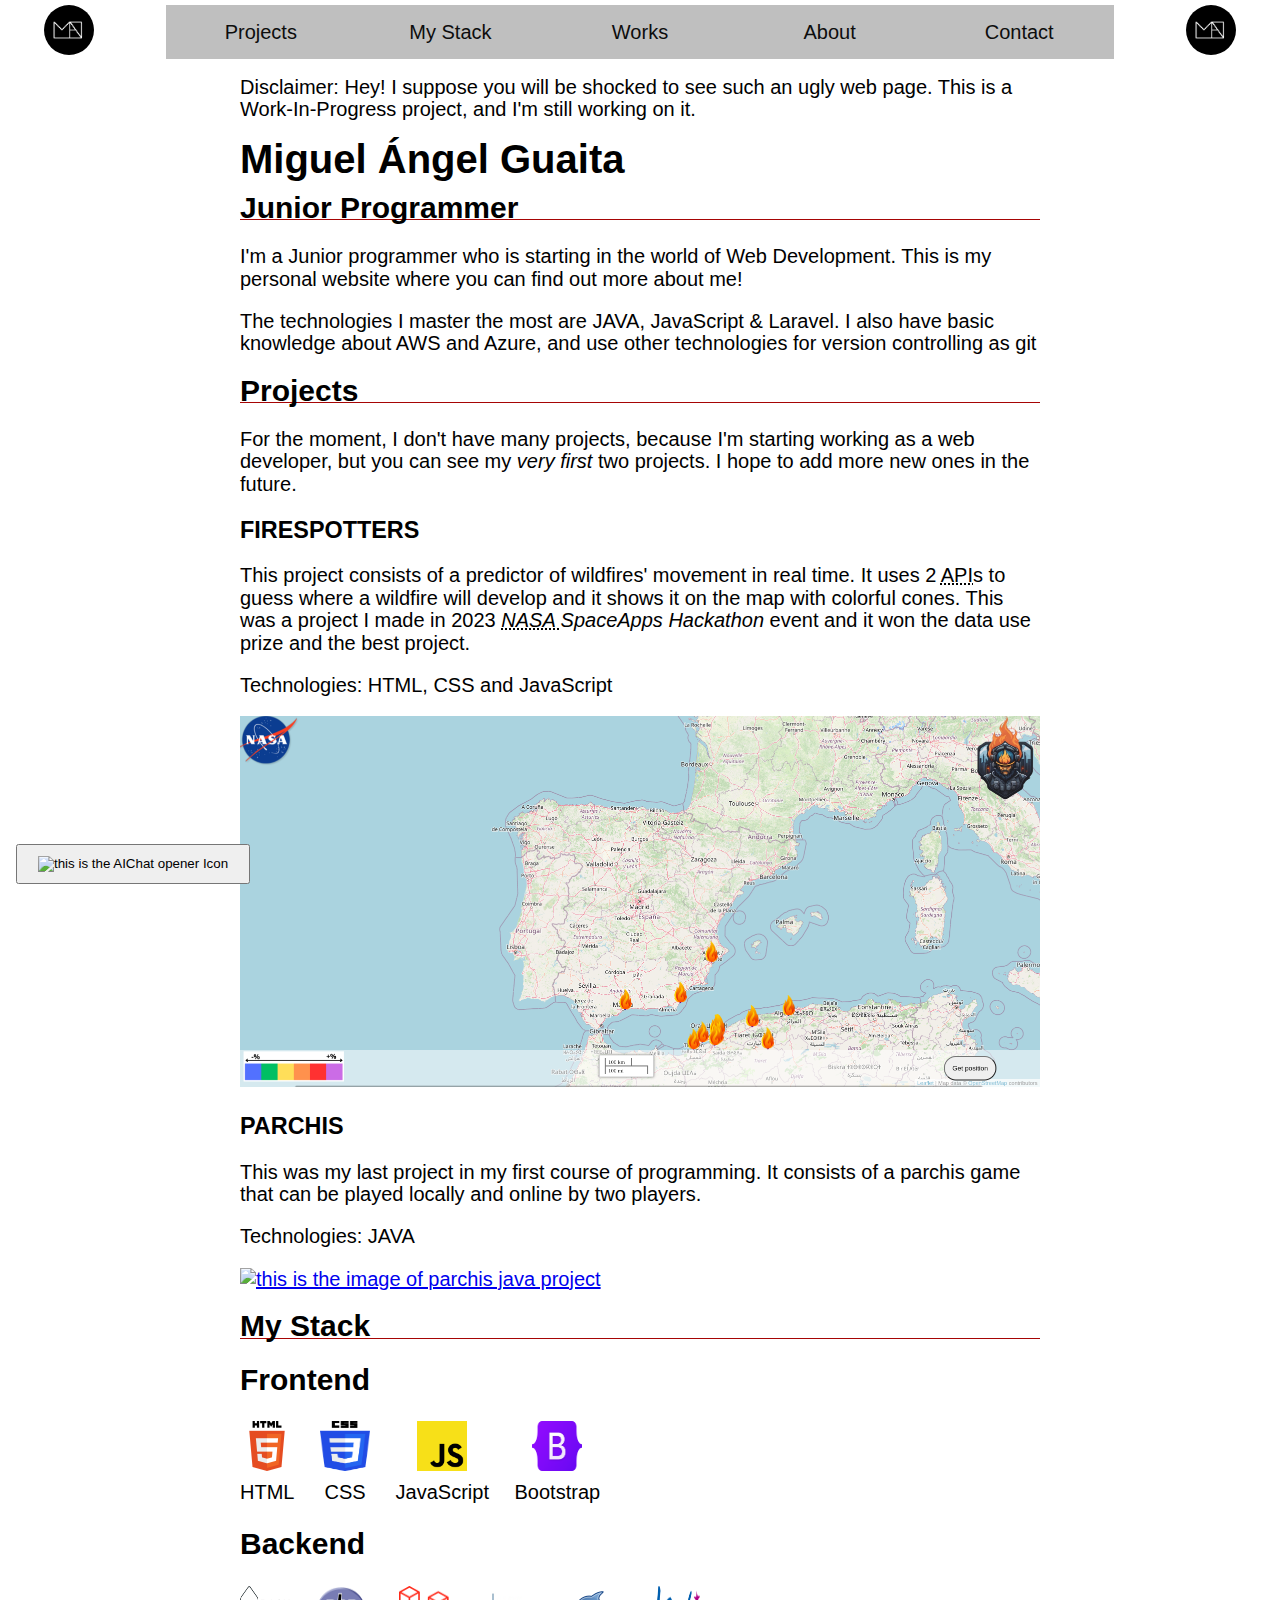
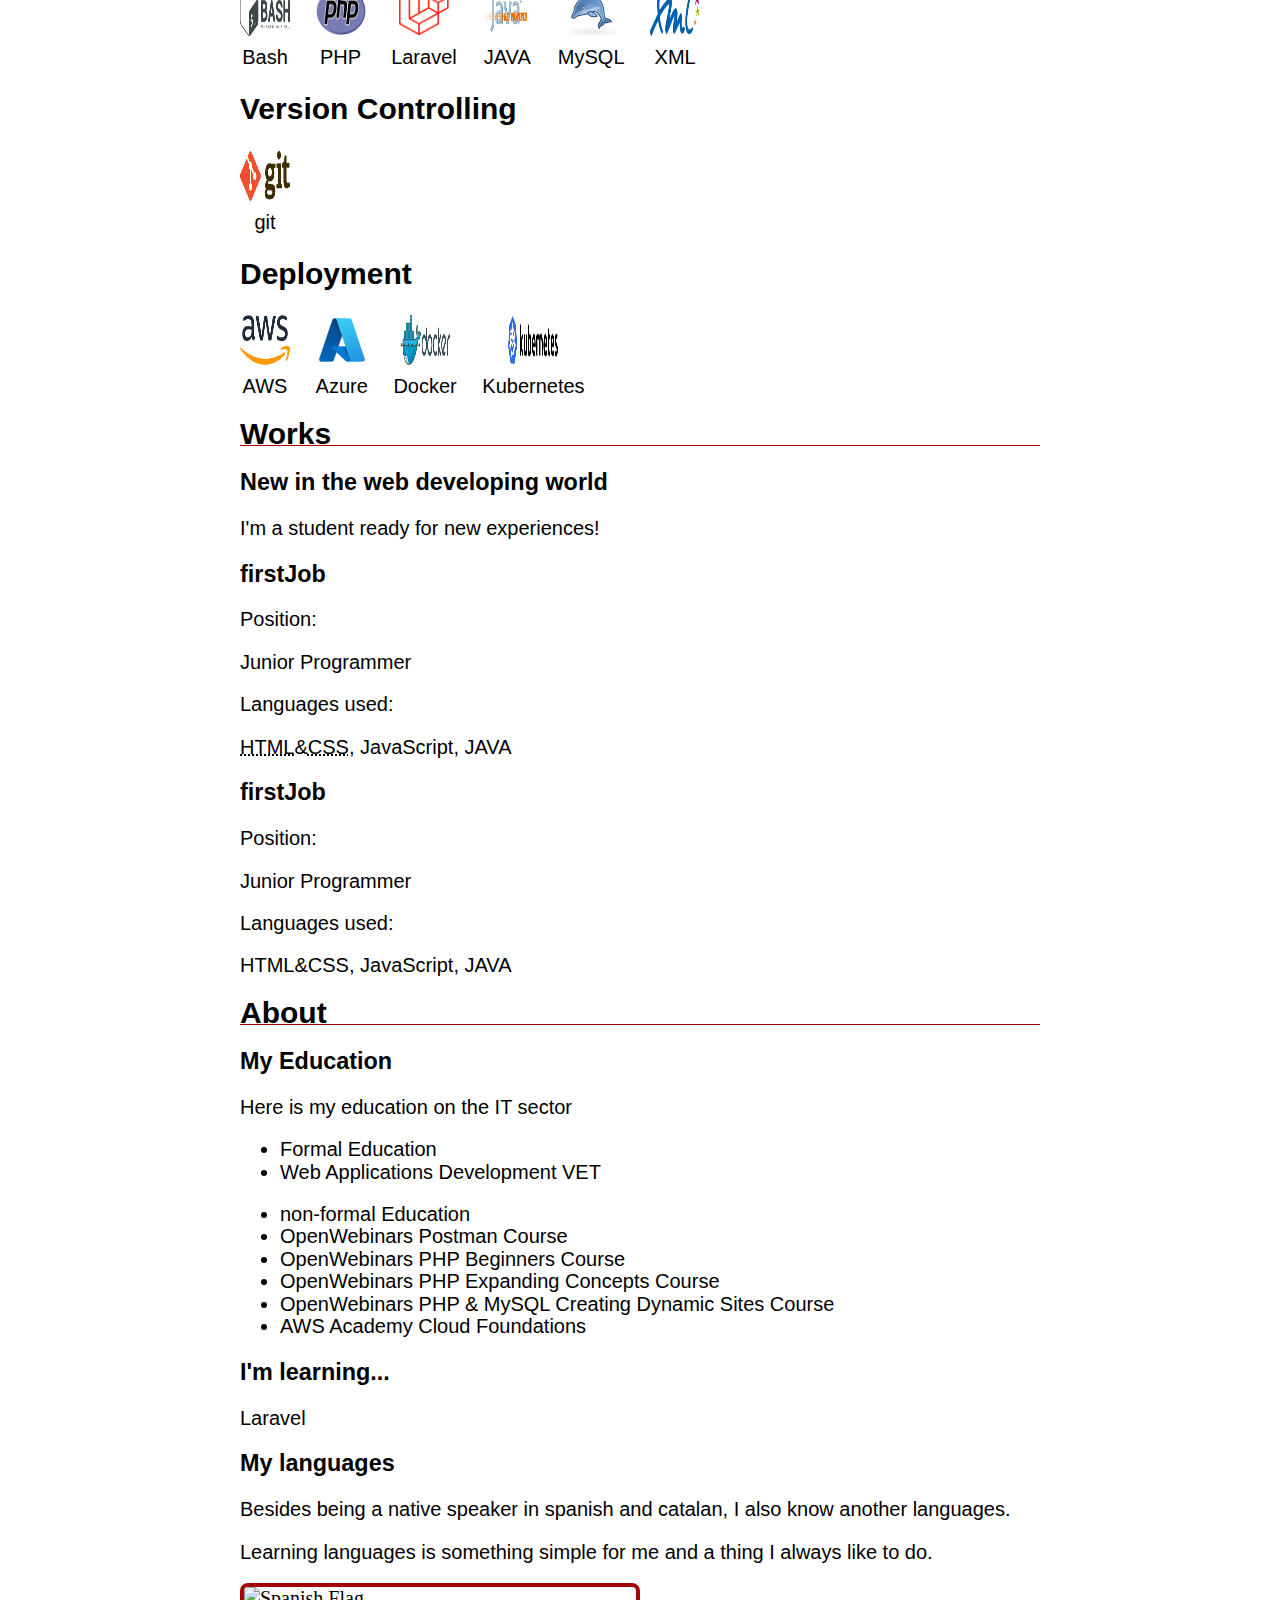
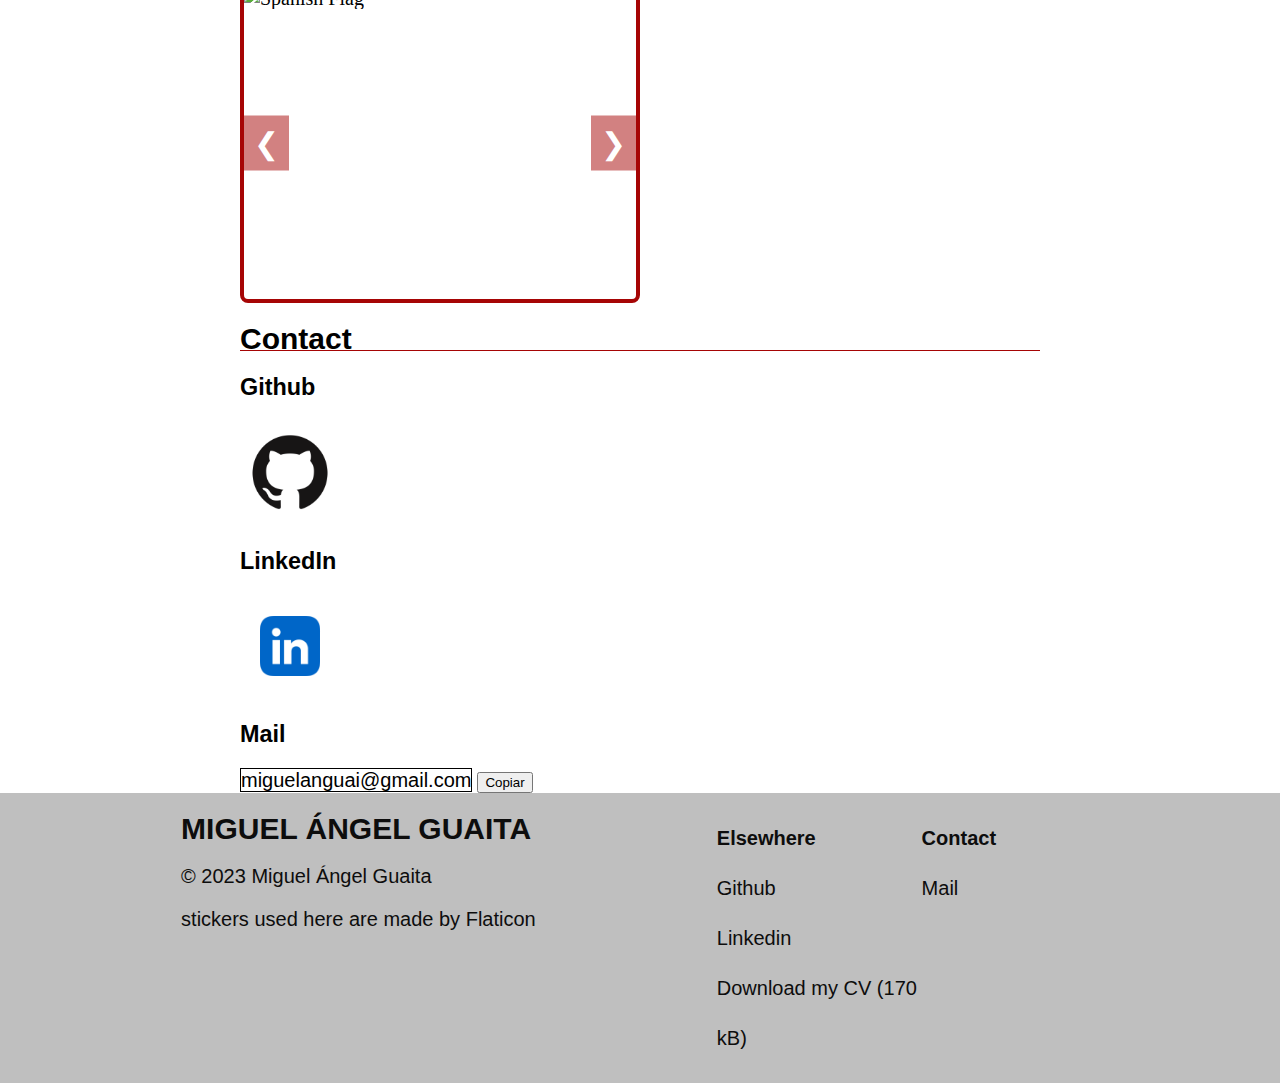
==== index.html @ bb92a948 "fix: retire id from h2" ====
<!DOCTYPE html>
<html lang="en">

<head>
  <meta charset="UTF-8">
  <meta name="viewport" content="width=device-width, initial-scale=1.0">
  <meta name="author" content="Miguel Angel Guaita Villaseñor">
  <meta name="description" content="This is the official portfolio of Miguel
  Angel Guaita, a web developer">
  <title>Miguel Angel Guaita</title>
  <!-- fonts in the project -->
  <link rel="stylesheet" href="assets/fonts/stylesheet.css">
  <!--link to styles.css-->
  <link rel="stylesheet" href="assets/styles/styles.css">
  <!--basic favicon-->
  <link rel="icon" href="assets/img/ico.ico" type="image/x-icon">
  <!--fonts  embedded-->
  <!--
  <link rel="preconnect" href="https://fonts.googleapis.com">
  <link rel="preconnect" href="https://fonts.gstatic.com" crossorigin>
  <link href="https://fonts.googleapis.com/css2?family=Fira+Sans:ital,wght@0,400;0,700;1,400;1,700&display=swap"
    rel="stylesheet">
    -->
</head>

<body>
  <header>
    <div>
      <img src="assets/img/logoMA.png" alt="mi logo personal" width="50">
    </div>
    <nav class="container">
      <a href="#projects">Projects</a>
      <a href="#stack">My Stack</a>
      <a href="#works">Works</a>
      <a href="#about">About</a>
      <a href="#contact">Contact</a>
    </nav>

    <div>
      <img src="assets/img/logoMA.png" alt="mi logo personal" width="50">
      <!--Esto debe ser un hamburguer, no el mismo logo-->
    </div>
  </header>

  <main>

    <section>
      <p>Disclaimer: Hey! I suppose you will be shocked to see such an ugly web page. This
        is a Work-In-Progress project, and I'm still working on it.</p>
      <h1>Miguel Ángel Guaita</h1>
      <h2>Junior Programmer</h2>

      <p>
        I'm a Junior programmer who is starting in the world of Web Development.
        This is my personal website where you can find out more about me!
      </p>

      <p>The technologies I master the most are JAVA, JavaScript & Laravel. I
        also have basic knowledge about AWS and Azure, and use other technologies
        for version controlling as git</p>
    </section>

    <article class="projects">
      <h2>Projects</h2>
      <p>For the moment, I don't have many projects, because I'm starting
        working as a web developer, but you can see my <em>very first</em> two
        projects. I hope to add more new ones in the future.
      </p>

      <article>
        <h3>FIRESPOTTERS</h3>
        <p>
          This project consists of a predictor of wildfires' movement in real
          time. It uses 2 <abbr title="Application Programing
          Interface">API</abbr>s to guess where a wildfire will develop and it
          shows it on the map with colorful cones. This was a project I made in
          2023 <em>
            <abbr title="National Aeronautics and Space Administration">NASA
            </abbr>
            SpaceApps Hackathon</em> event and it won the data use prize and the
          best project.
        </p>
        <p>Technologies: HTML, CSS and JavaScript</p>
        <a href="https://miguelanguai.github.io/FireSpotter/" title="The project
        I worked in at a hackathon">
          <img src="assets/img/fireSpottersImg.png" alt="this is the image of
          firespotters web" width="800">
        </a>
      </article>

      <article>
        <h3>PARCHIS</h3>
        <p>This was my last project in my first course of programming. It
          consists of a parchis game that can be played locally and online by two
          players.
        </p>
        <p>Technologies: JAVA</p>
        <a href="https://github.com/miguelanguai/javachis-1/tree/main" title="The first project I have ever created">
          <img src="assets/img/javachis.png" alt="this is the image of parchis
          java project" width="800">
        </a>
      </article>

    </article>

    <section>
      <h2>My Stack</h2>
      <ul class="badges-list">
        <li class="section">
          <h3 class="section-title">Frontend</h3>
          <ul class="badge-items">
            <li class="badge-item">
              <img src="assets/img/stack/HTML5.png" alt="HTML icon" class="badge-icon">
              <span class="badge-text">HTML</span>
            </li>
            <li class="badge-item">
              <img src="assets/img/stack/CSS3.png" alt="CSS icon" class="badge-icon">
              <span class="badge-text">CSS</span>
            </li>
            <li class="badge-item">
              <img src="assets/img/stack/Javascript.png" alt="JavaScript icon" class="badge-icon">
              <span class="badge-text">JavaScript</span>
            </li>
            <li class="badge-item">
              <img src="assets/img/stack/Bootstrap.png" alt="Bootstrap icon" class="badge-icon">
              <span class="badge-text">Bootstrap</span>
            </li>
          </ul>
        </li>
        <li class="section">
          <h3 class="section-title">Backend</h3>
          <ul class="badge-items">
            <li class="badge-item">
              <img src="assets/img/stack/Bash.png" alt="Bash icon" class="badge-icon">
              <span class="badge-text">Bash</span>
            </li>
            <li class="badge-item">
              <img src="assets/img/stack/PHP.png" alt="PHP icon" class="badge-icon">
              <span class="badge-text">PHP</span>
            </li>
            <li class="badge-item">
              <img src="assets/img/stack/Laravel.png" alt="Laravel icon" class="badge-icon">
              <span class="badge-text">Laravel</span>
            </li>
            <li class="badge-item">
              <img src="assets/img/stack/JAVA.jpg" alt="JAVA icon" class="badge-icon">
              <span class="badge-text">JAVA</span>
            </li>
            <li class="badge-item">
              <img src="assets/img/stack/MYSQL.png" alt="MySQL icon" class="badge-icon">
              <span class="badge-text">MySQL</span>
            </li>
            <li class="badge-item">
              <img src="assets/img/stack/XML.png" alt="XML icon" class="badge-icon">
              <span class="badge-text">XML</span>
            </li>
          </ul>
        </li>
        <li class="section">
          <h3 class="section-title">Version Controlling</h3>
          <ul class="badge-items">
            <li class="badge-item">
              <img src="assets/img/stack/git.png" alt="git icon"
              class="badge-icon">
              <span class="badge-text">git</span>
            </li>
          </ul>
        </li>
        <li class="section">
          <h3 class="section-title">Deployment</h3>
          <ul class="badge-items">
            <li class="badge-item">
              <img src="assets/img/stack/AWS.png" alt="AWS icon" class="badge-icon">
              <span class="badge-text">AWS</span>
            </li>
            <li class="badge-item">
              <img src="assets/img/stack/Azure.png" alt="Azure icon" class="badge-icon">
              <span class="badge-text">Azure</span>
            </li>
            <li class="badge-item">
              <img src="assets/img/stack/Docker.png" alt="Docker icon" class="badge-icon">
              <span class="badge-text">Docker</span>
            </li>
            <li class="badge-item">
              <img src="assets/img/stack/Kubernetes.png" alt="Kubernetes icon" class="badge-icon">
              <span class="badge-text">Kubernetes</span>
            </li>
          </ul>
        </li>
      </ul>





    </section>

    <article>
      <h2>Works</h2>
      <section>
        <h3>New in the web developing world </h3>
        <p>I'm a student ready for new experiences!</p>
      </section>
      <section>
        <h3>firstJob</h3>
        <p>Position: </p>
        <p>Junior Programmer</p>
        <p>Languages used: </p>
        <p><abbr title="HyperText Markup Language">HTML</abbr>&<abbr title="Cascading Style Sheets">CSS</abbr>,
          JavaScript, JAVA</p>
      </section>
      <section>
        <h3>firstJob</h3>
        <p>Position: </p>
        <p>Junior Programmer</p>
        <p>Languages used: </p>
        <p>HTML&CSS, JavaScript, JAVA</p>
      </section>
    </article>

    <article>
      <!--Future feat: When hover with CSS, explanation of every stage or hobbie
      -->
      <h2>About</h2>
      <article>
        <h3>My Education</h3>
        <p>Here is my education on the IT sector</p>
        <ul class="formalEducation">
          <li>Formal Education</li>
          <li>Web Applications Development VET</li>
        </ul>
        <ul class="nonFormalEducation">
          <li>non-formal Education</li>
          <li>OpenWebinars Postman Course</li>
          <li>OpenWebinars PHP Beginners Course</li>
          <li>OpenWebinars PHP Expanding Concepts Course</li>
          <li>OpenWebinars PHP & MySQL Creating Dynamic Sites Course</li>
          <li>AWS Academy Cloud Foundations</li>
        </ul>
      </article>
      <article>
        <h3>I'm learning...</h3>
        <p>Laravel</p>
      </article>
      <article>
        <h3>My languages</h3>
        <p>Besides being a native speaker in spanish and catalan, I also know
          another languages.</p>
        <p>Learning languages is something simple for me and a thing I always
          like to do.</p>
        <div class="carousel">
          <div class="carousel-inner">
            <div class="carousel-item active">
              <img src="assets/img/flags/spainFlag.png" alt="Spanish Flag">
              <div class="carousel-text">
                <h4>Spanish</h4>
                <p>Native Speaker</p>
              </div>
            </div>
            <div class="carousel-item">
              <img src="assets/img/flags/valencianFlag.png" alt="Valencia Flag">
              <div class="carousel-text">
                <h4>Valencian</h4>
                <p>Native Speaker</p>
              </div>
            </div>
            <div class="carousel-item">
              <img src="assets/img/flags/englishFlag.png" alt="United Kingdom Flag">
              <div class="carousel-text">
                <h4>English</h4>
                <p>B2 Level (CEFR)</p>
              </div>
            </div>
            <div class="carousel-item">
              <img src="assets/img/flags/franceFlag.png" alt="French Flag">
              <div class="carousel-text">
                <h4>French</h4>
                <p>A2 Level (CEFR)</p>
              </div>
            </div>
            <div class="carousel-item">
              <img src="assets/img/flags/netherlandsFlag.png" alt="Netherlands Flag">
              <div class="carousel-text">
                <h4>Dutch</h4>
                <p>Basic (self-taught)</p>
              </div>
            </div>
            <div class="carousel-item">
              <img src="assets/img/flags/italyFlag.png" alt="Italy Flag">
              <div class="carousel-text">
                <h4>Italian</h4>
                <p>Basic (self-taught)</p>
                <p>Now learning this one!</p>
              </div>
            </div>

          </div>
          <button class="carousel-control prev">&#10094;</button>
          <button class="carousel-control next">&#10095;</button>
        </div>

      </article>
    </article>

    <section>
      <h2>Contact</h2>

      <div>
        <h3>Github</h3>
        <a href="https://github.com/miguelanguai"><img src="assets/img/githubIcon.png" alt="Go check my Github"
            width="100">
        </a>
      </div>
      <div>
        <h3>LinkedIn</h3>
        <a href="https://www.linkedin.com/in/miguelangelguaita/"><img src="assets/img/linkedinIcon.webp"
            alt="Go check my LinkedIn" width="100"></a>
      </div>
      <section class="mailLink">
        <h3>Mail</h3>

        </a>
        <p id="mailText" style="border:1px solid black;">miguelanguai@gmail.com</p>
        <button onclick="copiarTexto()">Copiar</button>
        <!--
        <a href="mailto:miguelanguai@gmail.com?subject=Contact%20From%20Web%20Portfolio&body=Hi%20I%20think%20your%20website%20is%20interesting"
          title="Send me an email"><img src="assets/img/mailToIcon.svg" alt="Send
        me an email" width="40">
          Esto, si está puesto, da problemas en el button para abrir el chat con
          la pseudo-AI de abajo. No sé por qué, pero dejo aquí el codigo
          comentado para agilizar el proceso cuando sea capaz de solucionarlo
          -->
      </section>

    </section>
  </main>

  <aside>
    <button id="chat-button">
      <img src="assets/img/chat.svg" alt="this is the AIChat opener
        Icon" width="40">
    </button>

    <div id="chat-window" class="chat-window">
      <!-- Chat content down here -->
      <div id="chat-content">
        <h2>¡Welcome to the AI Assistant!</h2>
        <p>
          Hi! I'm Miguel. It's a pleasure to see you here. What can I do for you?
        </p>
        <div id="chatOptions">
          <button id="linkedinOption">
            I want to see your Linkedin
          </button>
          <button id="mailOption">
            I want to send you an email
          </button>
          <button id="cvOption">
            I want to see your <abbr title="Curriculum Vitae">CV</abbr>
          </button>
          <button id="projectsOption">
            I want to see the projects you did
          </button>
        </div>
        <div id="userChatContent"></div>
        <div id="chatLastAnswer"></div>
      </div>
      <!-- Closing-chat button -->
      <button id="chat-close" class="close-chat"><img src="assets/img/cross.svg" alt="This is the closing window button"
          width="10"></button>
    </div>
  </aside>

  <footer>
    <section>
      <h2>MIGUEL ÁNGEL GUAITA</h2>
      <p>&copy; 2023 Miguel Ángel Guaita</p>
      <p>stickers used here are made by Flaticon</p>
      <!--
        Following the instructions of flaticon for use of its stickers:
      https://support.flaticon.com/s/article/Attribution-How-when-and-where-FI?language=en_US&Id=ka03V0000008Xs3QAE 
      -->
    </section>
    <ul class="elsewhere">
      <li><b>Elsewhere</b></li>
      <li><a href="https://github.com/miguelanguai">
          Github
        </a></li>
      <li><a href="https://www.linkedin.com/in/miguelangelguaita/">
          Linkedin
        </a></li>
      <li><a href="assets/pdf/miguelAngelGuaitaCV.pdf" download="CVMiguelGuaita.pdf">
          Download
          my CV (170 kB)
        </a></li>
    </ul>
    <ul class="contact">
      <li><b>Contact</b></li>
      <li><a
          href="mailto:miguelanguai@gmail.com?subject=Contact%20From%20Web%20Portfolio&body=Hi%20I%20think%20your%20website%20is%20interesting">
          Mail
        </a></li>
    </ul>
  </footer>

</body>

<script src="assets/scripts/chat.js"></script>
<script src="assets/scripts/copyMail.js"></script>
<script src="assets/scripts/idiomsCarousel.js"></script>

</html>
---- assets/fonts/stylesheet.css ----
/*! Generated by Font Squirrel (https://www.fontsquirrel.com) on February 18, 2024 */
@font-face {
    font-family: 'Fira Sans Bold';
    src: url('fonts/firasans-bold-webfont.woff2') format('woff2');
    font-weight: normal;
    font-style: normal;
}
@font-face {
    font-family: 'Fira Sans Italic Bold';
    src: url('fonts/firasans-bolditalic-webfont.woff2') format('woff2');
    font-weight: normal;
    font-style: normal;
}
@font-face {
    font-family: 'Fira Sans Italic';
    src: url('fonts/firasans-italic-webfont.woff2') format('woff2');
    font-weight: normal;
    font-style: normal;
}
@font-face {
    font-family: 'Fira Sans';
    src: url('fonts/firasans-regular-webfont.woff2') format('woff2');
    font-weight: normal;
    font-style: normal;
}
---- assets/styles/styles.css ----
* {
    box-sizing: border-box;
}

/*
TODOS Dani
All Rights reserved
*/

/*Paleta de colores a utilizar en la web (además de blanco y negro)
#A60505 (background, rojo oscuro)
#F20F0F
#F23D3D
#BFBFBF
#0D0D0D
#FFFFFF (color letras, blanco)
*/
html,
body {
    margin: 0;
    padding: 0;
    width: 100%;
    font-size: 1.25rem;
    line-height: 1.4rem;
}

html {
    font-size: 16px;
    --header-height: 2rem;
    --header-height-extra: calc(var(--header-height) + 1.5rem);
    scroll-padding-top: var(--header-height-extra);
}

header {
    width: 100%;
    display: flex;
    justify-content: space-around;
    align-items: center;
    position: sticky;
    top: 1rem;
    height: var(--header-height);
    overflow: visible;
    padding: 0.5rem;
    z-index: 1;

    /*meant to be above the carousel and every other section*/
    & nav {
        background-color: #BFBFBF;
        display: flex;
        justify-content: space-around;
        width: 75%;

        & a {
            flex: 1;
            text-align: center;
            color: #0D0D0D;
            text-decoration: none;
            padding: 1rem 0 1rem 0;
        }

        & a:hover {
            cursor: pointer;
            background-color: #A60505;
            color: #FFFFFF;
        }
    }

    & img {
        border-radius: 3rem;
    }
}

.projects article a img{
    max-width: 100%;
  height: auto;
}

footer {
    color: #0D0D0D;
    background-color: #BFBFBF;

    display: grid;
    grid-template-columns: repeat(25, 1fr);
    margin: 0 auto;
    width: 100%;

    & div {
        grid-column: 15 / 21;
    }

    & section {
        grid-column: 3 / 13;
        margin: 0 auto;
    }

    & ul {
        list-style: none;
        padding-left: 0;

        & li {
            line-height: 2.5;

            & a {
                align-items: center;
                text-decoration: none;
                color: inherit;
            }
        }
    }
}

.elsewhere {
    grid-column: 15/19;
}

.contact {
    grid-column: 19/21;
}


main {
    margin: 0 auto;
    max-width: 50rem;
    margin-top: 2.75rem;
}

.mailLink {
    & p {
        display: inline;
    }
}

h2 {
    border-bottom: 0.05rem solid #A60505;
}

footer h2 {
    border-bottom: 0;
}

/*Fonts*/
/*Regular*/
p,
li,
a {
    font-family: "Fira Sans", sans-serif;
    font-weight: 400;
    font-style: normal;
}

/*Bold*/
b,
h1,
h2,
h3,
h4,
h5,
h6,
li b {
    font-family: "Fira Sans", sans-serif;
    font-weight: 700;
    font-style: normal;
}

/*Regular-italic*/
em {
    font-family: "Fira Sans", sans-serif;
    font-weight: 400;
    font-style: italic;
}

/*Bold-italic*/
h1 em,
h2 em,
h3 em,
h4 em,
h5 em,
h6 em {
    font-family: "Fira Sans", sans-serif;
    font-weight: 700;
    font-style: italic;
}

/*Chat styles*/
/* Styles to hid the chat window at the start */
.chat-window {
    display: none;
    position: fixed;
    bottom: 1rem;
    right: 1rem;
    background-color: #fff;
    border: 0.125rem solid #A60505;
    padding: 1rem;
}

/* Styles for closing window button */
.close-chat {
    position: absolute;
    top: 0.5rem;
    right: 0.5rem;
    background-color: #fff;
    border: none;
    padding: 0.3rem 0.2rem;
    cursor: pointer;
}

/* Style for the opening chat button */
#chat-button {
    position: fixed;
    bottom: 1rem;
    left: 1rem;
    padding: 0.625rem 1.25rem;
    cursor: pointer;
}

/*Carousel*/
.carousel {
    position: relative;
    width: 50%;
    height: 20rem;
    overflow: hidden;
    border-radius: 0.5rem;
    border: #A60505 0.25rem solid;
}

.carousel-inner {
    display: flex;
}

.carousel-item {
    flex: 0 0 100%;
}

.carousel-item img {
    width: 100%;
    height: 20rem;
}

.carousel-control {
    position: absolute;
    top: 50%;
    transform: translateY(-50%);
    background-color: #a6050581;
    color: white;
    border: none;
    padding: 0.625rem;
    font-size: 1.5em;
    cursor: pointer;
    transition: background-color 0.3s;
}

.carousel-control:hover {
    background-color: #A60505;
}

.prev {
    left: 0;
}

.next {
    right: 0;
}

.carousel-text {
    display: none;
    /* Hides the text by default */
    position: absolute;
    bottom: 0.625rem;
    top: 0.625rem;
    left: 0rem;
    right: 0;
    background-color: rgba(0, 0, 0, 0.5);
    color: white;
    padding: 0.325rem;
    border-radius: 0.325rem;
}

.carousel-item:hover .carousel-text {
    display: block;
    /* Shows the text when hovering */
}

/* stack badges*/
.badges-list {
    list-style-type: none;
    padding: 0;
}

.section {
    margin-bottom: 20px;
}

.section-title {
    font-size: 1.5em;
}

.badge-items {
    list-style-type: none;
    padding: 0;
}

.badge-item {
    display: inline-block;
    margin-right: 20px;
}

.badge-icon {
    display: block;
    width: 50px;
    height: 50px;
    margin: 0 auto 10px;
}

.badge-text {
    display: block;
    text-align: center;
}

@media screen and (max-width: 850px){
    main{
        padding: 0 1.5rem 0 2rem;
    }
}
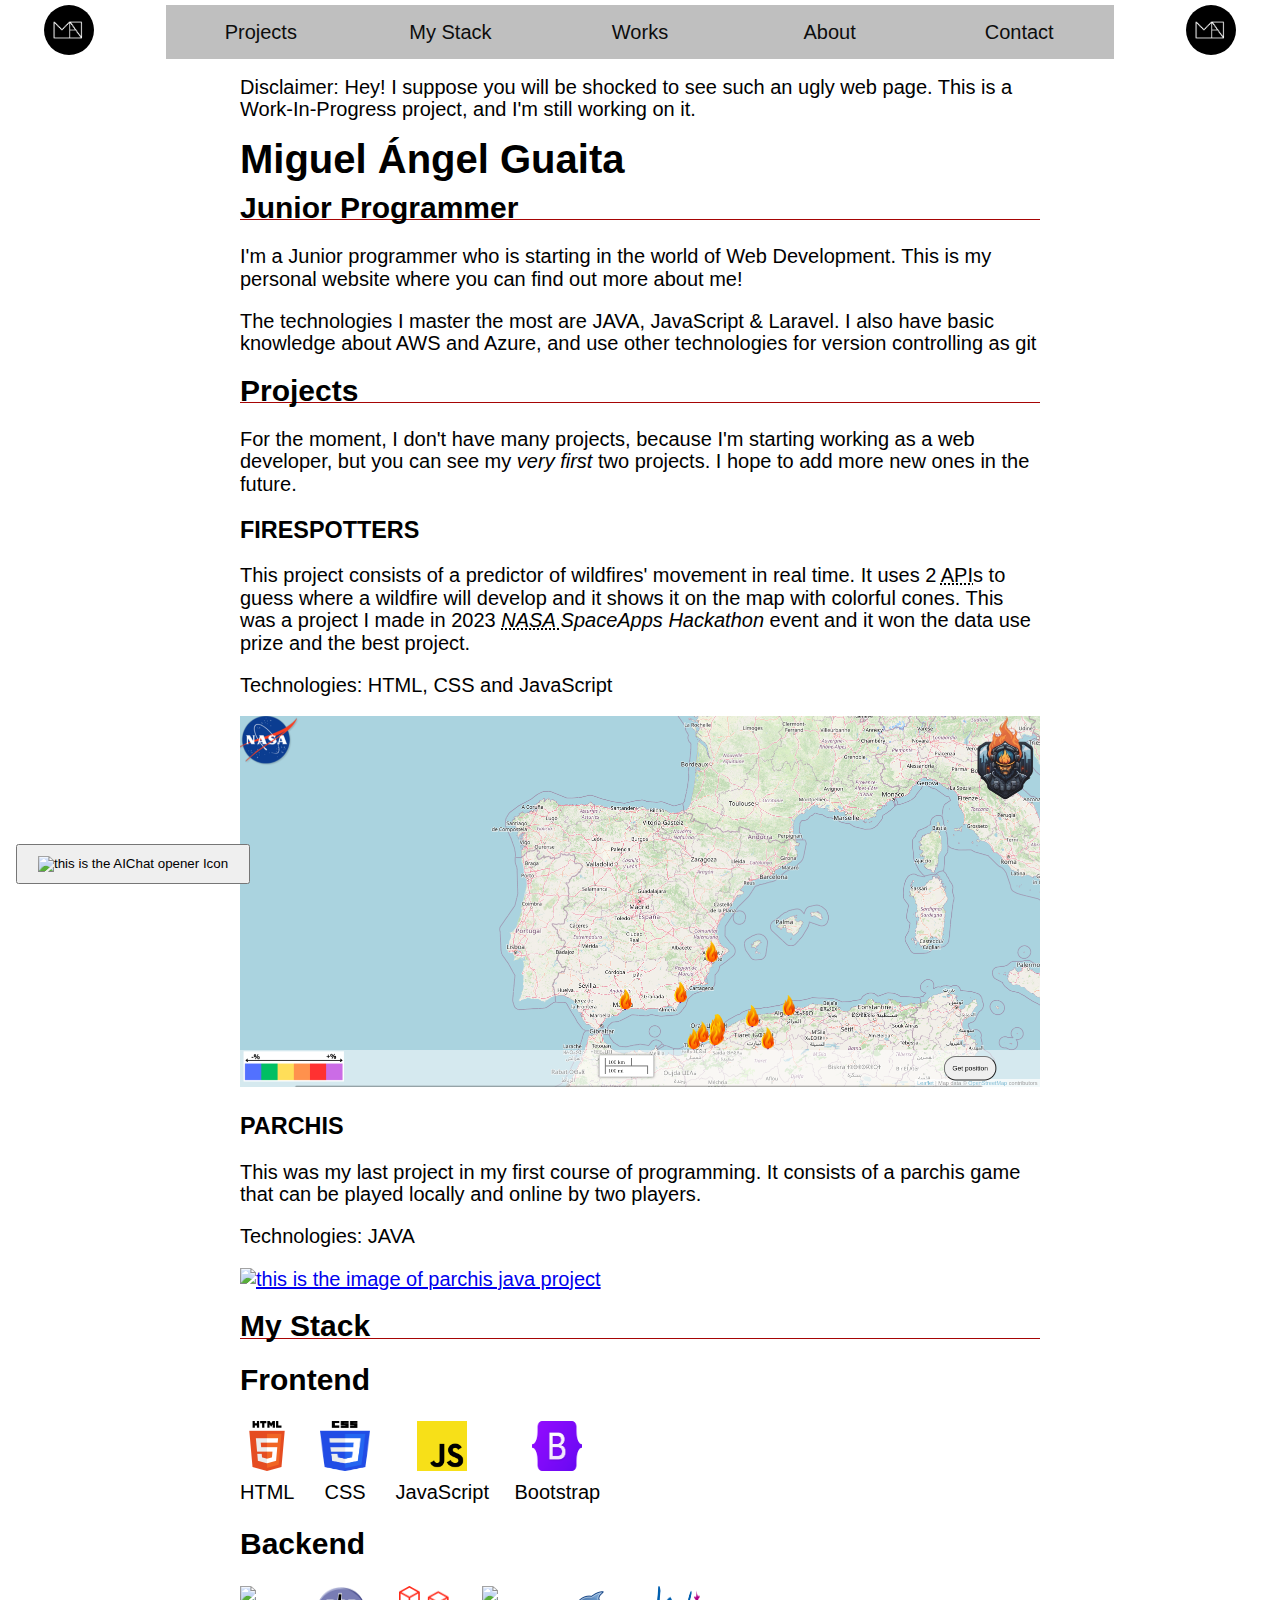
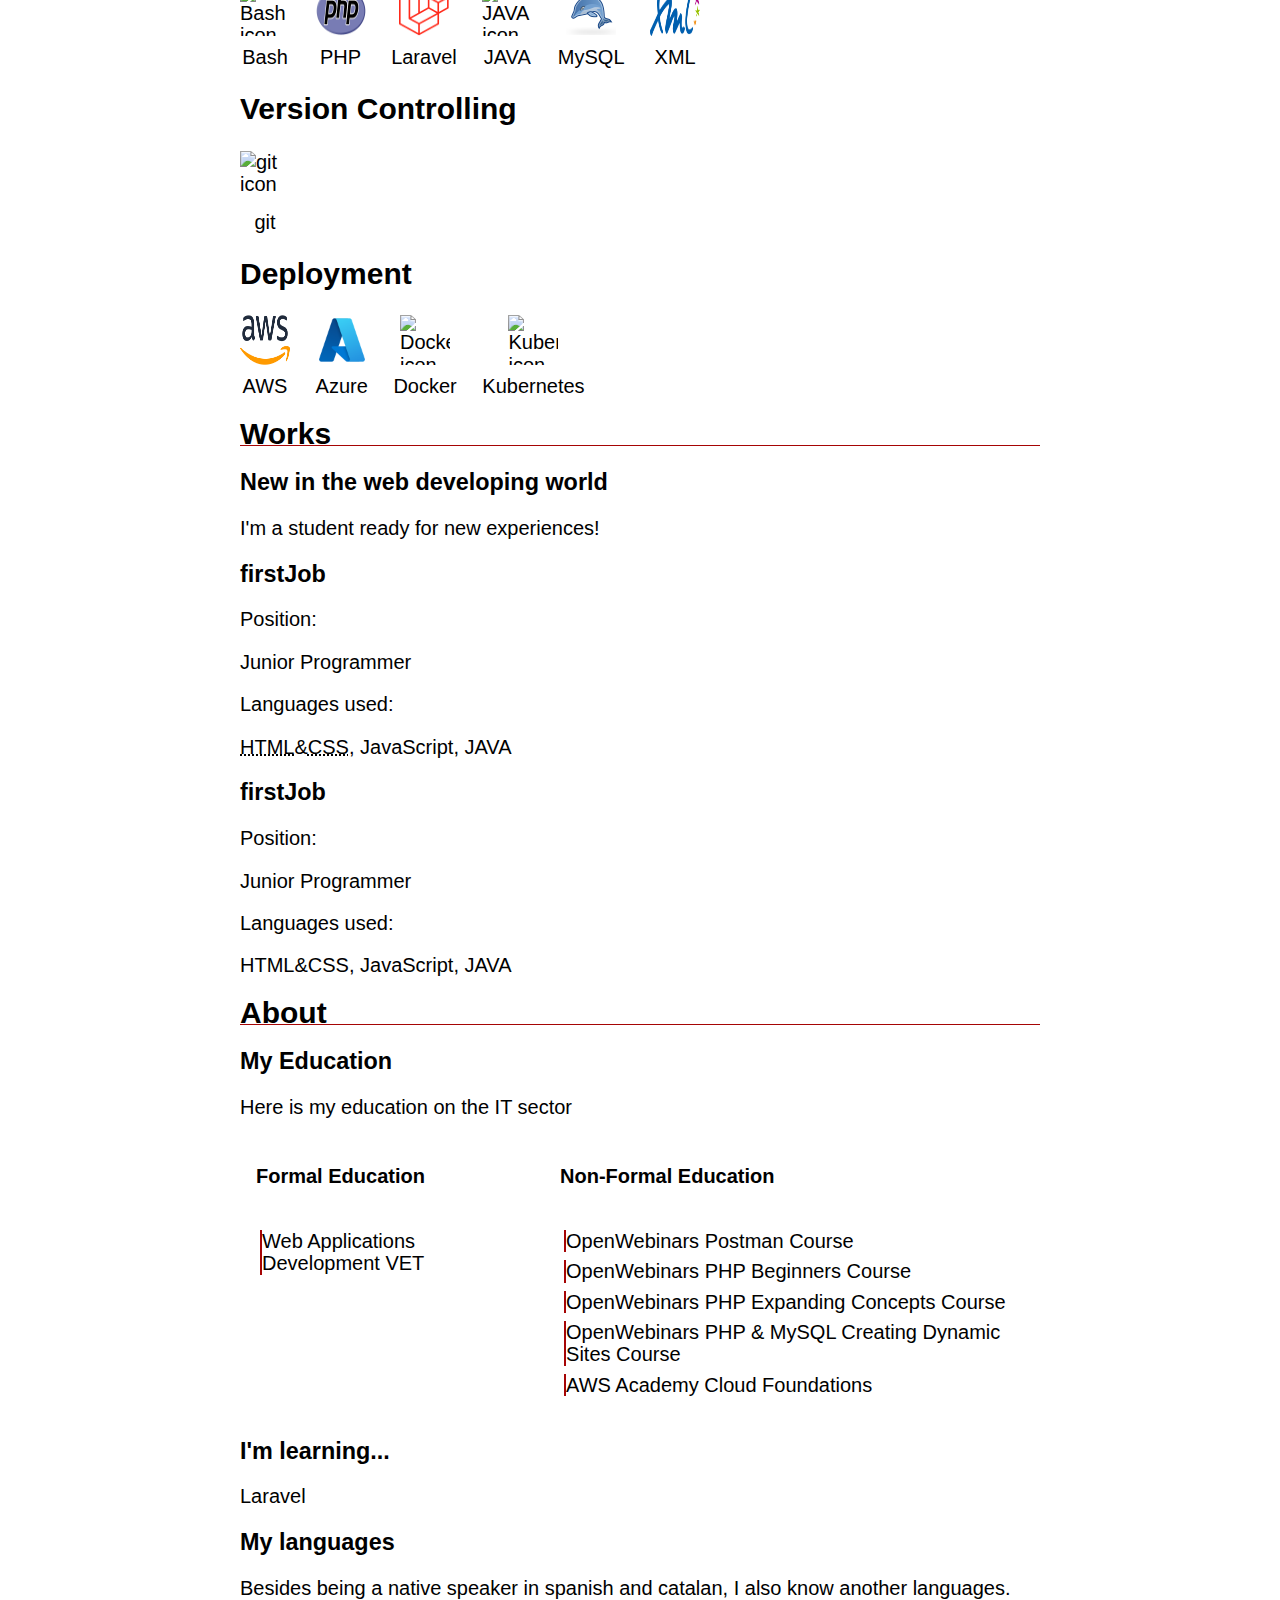
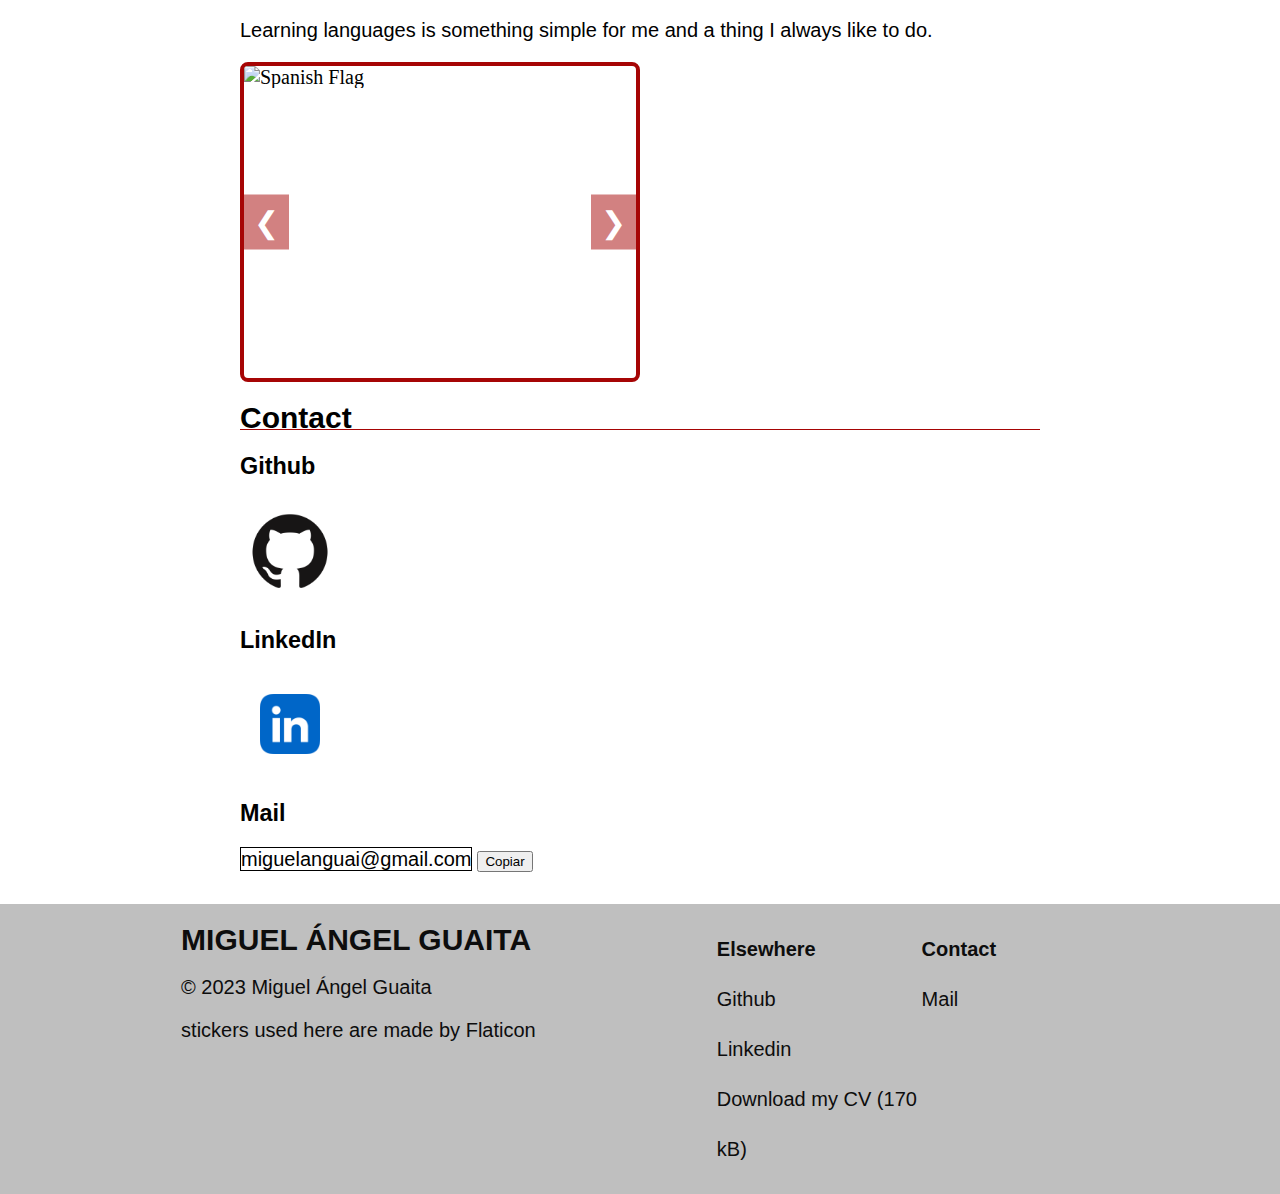
==== commit c911f8ac: "feat: style list education" ====
--- a/index.html
+++ b/index.html
@@ -13,7 +13,7 @@
   <!--link to styles.css-->
   <link rel="stylesheet" href="assets/styles/styles.css">
   <!--basic favicon-->
-  <link rel="icon" href="assets/img/ico.ico" type="image/x-icon">
+  <link rel="icon" href="assets/img/logoMA.ico" type="image/x-icon">
   <!--fonts  embedded-->
   <!--
   <link rel="preconnect" href="https://fonts.googleapis.com">
@@ -131,7 +131,7 @@
           <h3 class="section-title">Backend</h3>
           <ul class="badge-items">
             <li class="badge-item">
-              <img src="assets/img/stack/Bash.png" alt="Bash icon" class="badge-icon">
+              <img src="assets/img/stack/bash.svg" alt="Bash icon" class="badge-icon">
               <span class="badge-text">Bash</span>
             </li>
             <li class="badge-item">
@@ -143,7 +143,7 @@
               <span class="badge-text">Laravel</span>
             </li>
             <li class="badge-item">
-              <img src="assets/img/stack/JAVA.jpg" alt="JAVA icon" class="badge-icon">
+              <img src="assets/img/stack/java.svg" alt="JAVA icon" class="badge-icon">
               <span class="badge-text">JAVA</span>
             </li>
             <li class="badge-item">
@@ -160,8 +160,7 @@
           <h3 class="section-title">Version Controlling</h3>
           <ul class="badge-items">
             <li class="badge-item">
-              <img src="assets/img/stack/git.png" alt="git icon"
-              class="badge-icon">
+              <img src="assets/img/stack/git.svg" alt="git icon" class="badge-icon">
               <span class="badge-text">git</span>
             </li>
           </ul>
@@ -178,11 +177,11 @@
               <span class="badge-text">Azure</span>
             </li>
             <li class="badge-item">
-              <img src="assets/img/stack/Docker.png" alt="Docker icon" class="badge-icon">
+              <img src="assets/img/stack/docker.svg" alt="Docker icon" class="badge-icon">
               <span class="badge-text">Docker</span>
             </li>
             <li class="badge-item">
-              <img src="assets/img/stack/Kubernetes.png" alt="Kubernetes icon" class="badge-icon">
+              <img src="assets/img/stack/kubernetes.svg" alt="Kubernetes icon" class="badge-icon">
               <span class="badge-text">Kubernetes</span>
             </li>
           </ul>
@@ -222,21 +221,27 @@
       <!--Future feat: When hover with CSS, explanation of every stage or hobbie
       -->
       <h2>About</h2>
-      <article>
+      <article class="education">
         <h3>My Education</h3>
         <p>Here is my education on the IT sector</p>
-        <ul class="formalEducation">
-          <li>Formal Education</li>
-          <li>Web Applications Development VET</li>
-        </ul>
-        <ul class="nonFormalEducation">
-          <li>non-formal Education</li>
-          <li>OpenWebinars Postman Course</li>
-          <li>OpenWebinars PHP Beginners Course</li>
-          <li>OpenWebinars PHP Expanding Concepts Course</li>
-          <li>OpenWebinars PHP & MySQL Creating Dynamic Sites Course</li>
-          <li>AWS Academy Cloud Foundations</li>
-        </ul>
+        <div class="educationList">
+          <section>
+            <h4>Formal Education</h4>
+            <ul>
+              <li>Web Applications Development VET</li>
+            </ul>
+          </section>
+          <section>
+            <h4>Non-Formal Education</h4>
+            <ul>
+              <li>OpenWebinars Postman Course</li>
+              <li>OpenWebinars PHP Beginners Course</li>
+              <li>OpenWebinars PHP Expanding Concepts Course</li>
+              <li>OpenWebinars PHP & MySQL Creating Dynamic Sites Course</li>
+              <li>AWS Academy Cloud Foundations</li>
+            </ul>
+          </section>
+        </div>
       </article>
       <article>
         <h3>I'm learning...</h3>
--- a/assets/styles/styles.css
+++ b/assets/styles/styles.css
@@ -70,9 +70,42 @@
     }
 }
 
-.projects article a img{
+.projects article a img {
     max-width: 100%;
-  height: auto;
+    height: auto;
+}
+
+.education {
+    & .educationList {
+        display: flex;
+        justify-content: space-around;
+
+        & section {
+            margin: 0 1rem;
+        }
+
+        & h4 {
+            font-weight: 700;
+            padding-bottom: 1rem;
+        }
+
+        & ul {
+            padding: 0;
+
+            & li {
+                list-style-type: none;
+                margin: 0.5rem 0.25rem;
+                border-left: 2px solid #A60505;
+            }
+
+            & li:hover {
+                position: relative;
+                left: 0.5rem;
+                color: #fff;
+                background-color: #A60505;
+            }
+        }
+    }
 }
 
 footer {
@@ -122,6 +155,7 @@
     margin: 0 auto;
     max-width: 50rem;
     margin-top: 2.75rem;
+    padding-bottom: 2rem;
 }
 
 .mailLink {
@@ -143,7 +177,7 @@
 p,
 li,
 a {
-    font-family: "Fira Sans", sans-serif;
+    font-family: "Fira Sans", Arial, sans-serif;
     font-weight: 400;
     font-style: normal;
 }
@@ -157,14 +191,14 @@
 h5,
 h6,
 li b {
-    font-family: "Fira Sans", sans-serif;
+    font-family: "Fira Sans", Arial, sans-serif;
     font-weight: 700;
     font-style: normal;
 }
 
 /*Regular-italic*/
 em {
-    font-family: "Fira Sans", sans-serif;
+    font-family: "Fira Sans", Arial, sans-serif;
     font-weight: 400;
     font-style: italic;
 }
@@ -176,7 +210,7 @@
 h4 em,
 h5 em,
 h6 em {
-    font-family: "Fira Sans", sans-serif;
+    font-family: "Fira Sans", Arial, sans-serif;
     font-weight: 700;
     font-style: italic;
 }
@@ -316,8 +350,12 @@
     text-align: center;
 }
 
-@media screen and (max-width: 850px){
-    main{
+@media screen and (max-width: 850px) {
+    main {
         padding: 0 1.5rem 0 2rem;
     }
+
+    .carousel {
+        width: 100%;
+    }
 }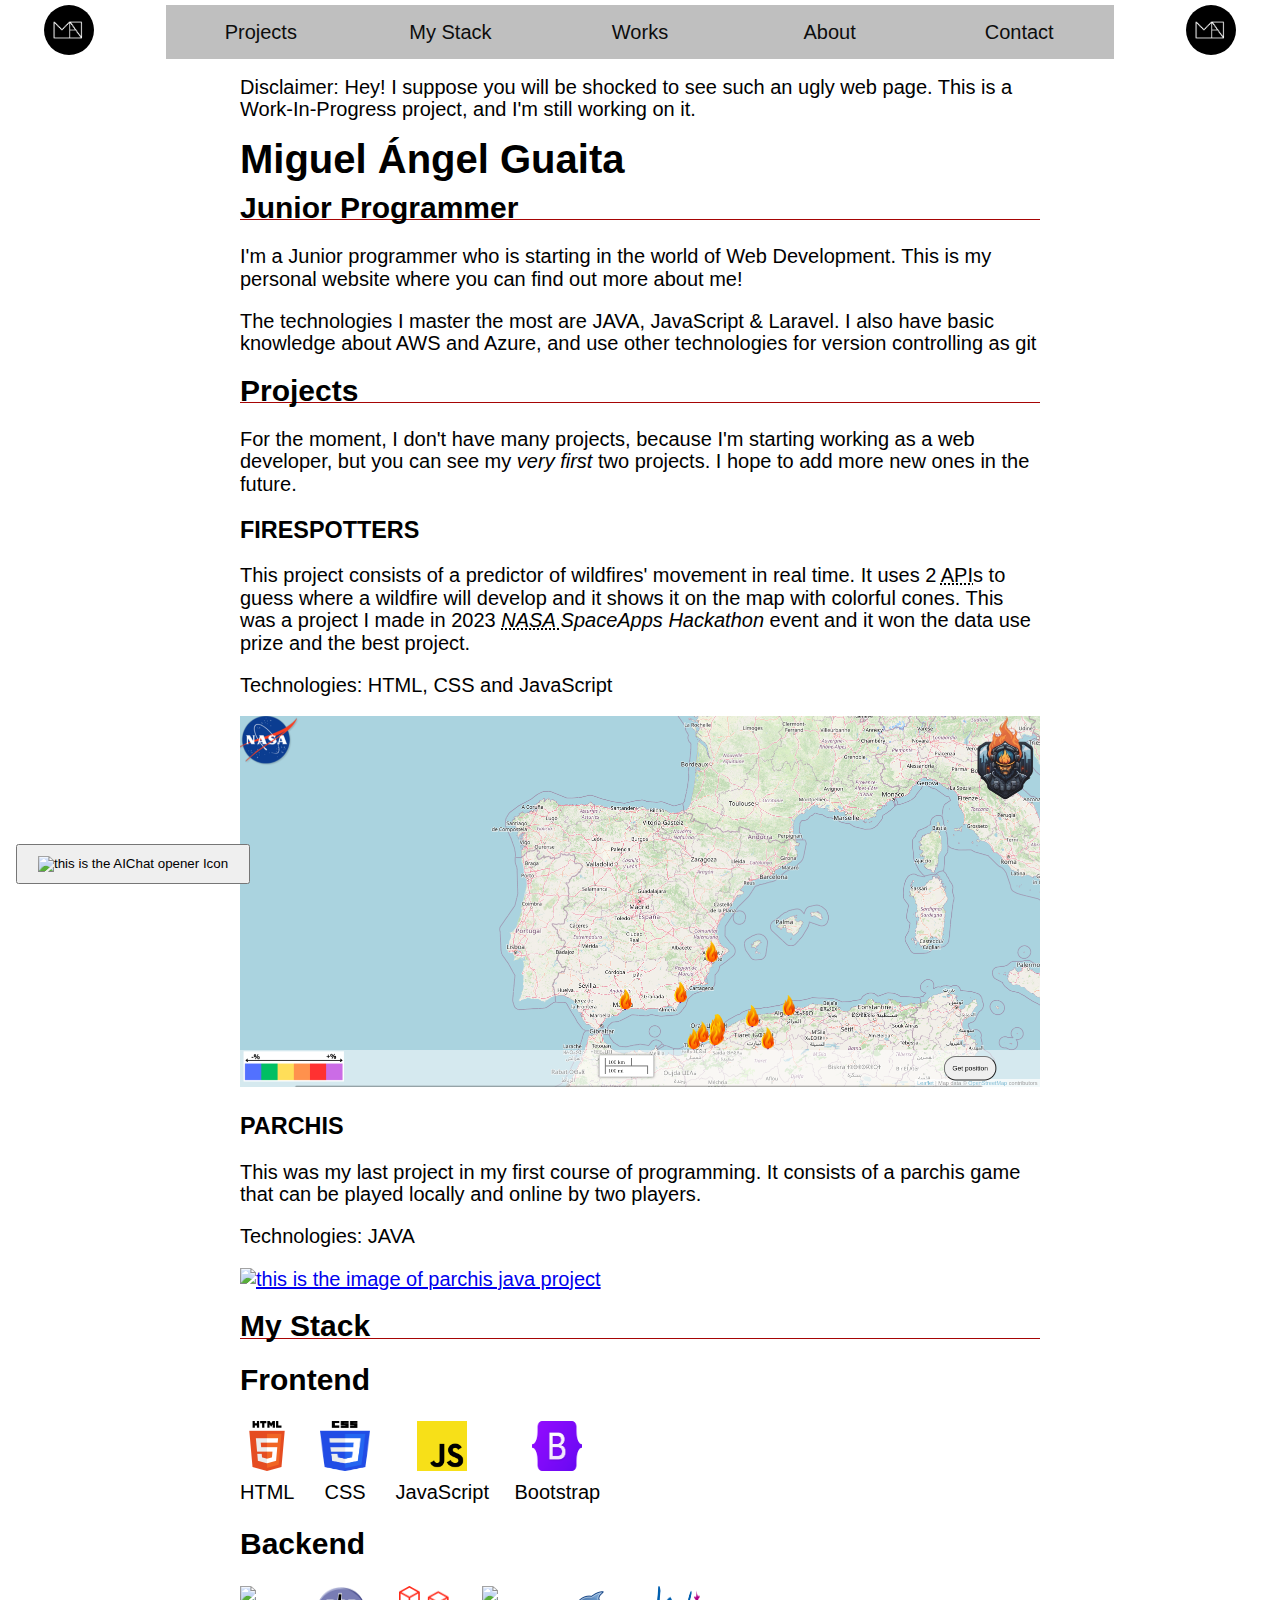
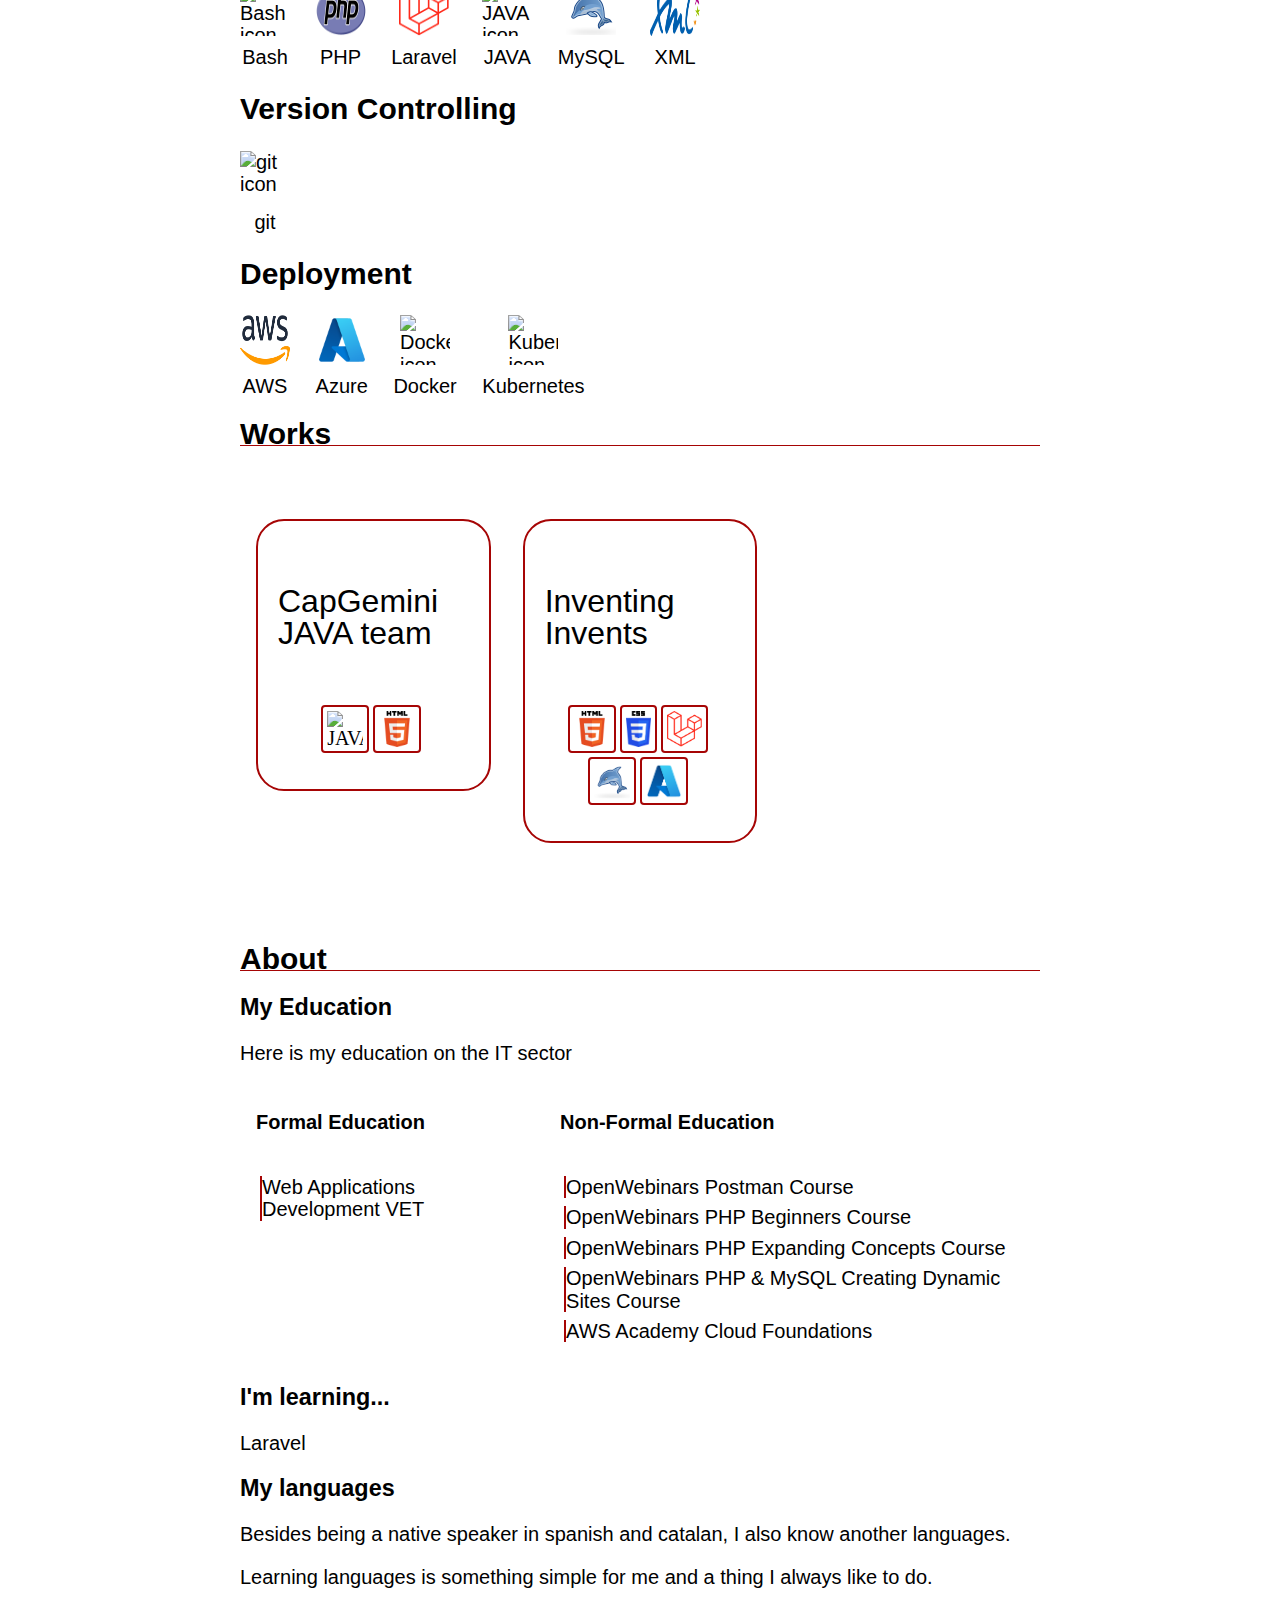
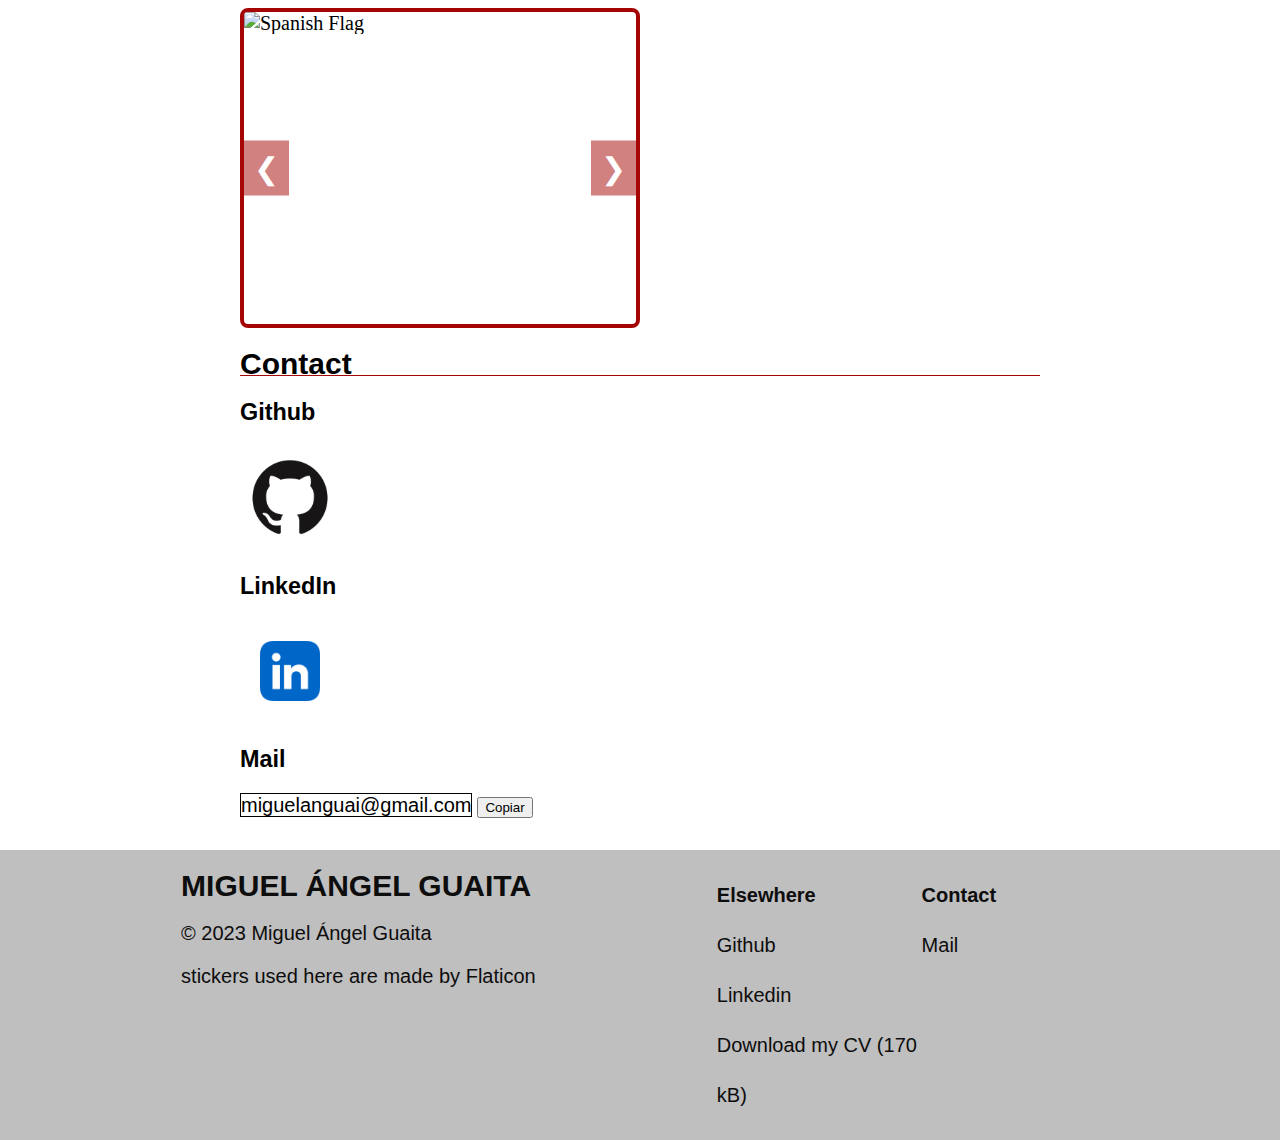
==== commit 24b16877: "feat: add cards for project section" ====
--- a/index.html
+++ b/index.html
@@ -196,25 +196,42 @@
 
     <article>
       <h2>Works</h2>
-      <section>
-        <h3>New in the web developing world </h3>
-        <p>I'm a student ready for new experiences!</p>
-      </section>
-      <section>
-        <h3>firstJob</h3>
-        <p>Position: </p>
-        <p>Junior Programmer</p>
-        <p>Languages used: </p>
-        <p><abbr title="HyperText Markup Language">HTML</abbr>&<abbr title="Cascading Style Sheets">CSS</abbr>,
-          JavaScript, JAVA</p>
-      </section>
-      <section>
-        <h3>firstJob</h3>
-        <p>Position: </p>
-        <p>Junior Programmer</p>
-        <p>Languages used: </p>
-        <p>HTML&CSS, JavaScript, JAVA</p>
-      </section>
+      <div class="works-container">
+        <!--He rellenado con trabajos falsos para tener algo de "relleno"-->
+        <div class="works-box">
+          <div class="works_item">
+            <div class="works-item_title">
+              <p>
+                CapGemini JAVA team
+              </p>
+            </div>
+
+            <div class="works-stack">
+              <img src="assets/img/stack/java.svg" alt="JAVA logo">
+              <img src="assets/img/stack/HTML5.png" alt="HTML logo">
+            </div>
+
+          </div>
+
+          <div class="works_item">
+            <div class="works-item_title">
+              <p>
+                Inventing Invents
+              </p>
+            </div>
+
+            <div class="works-stack">
+              <img src="assets/img/stack/HTML5.png" alt="HTML logo">
+              <img src="assets/img/stack/CSS3.png" alt="CSS logo">
+              <img src="assets/img/stack/Laravel.png" alt="Laravel logo">
+              <img src="assets/img/stack/MYSQL.png" alt="MySQL logo">
+              <img src="assets/img/stack/Azure.png" alt="Azure logo">
+            </div>
+
+          </div>
+
+        </div>
+      </div>
     </article>
 
     <article>
--- a/assets/styles/styles.css
+++ b/assets/styles/styles.css
@@ -64,7 +64,7 @@
             color: #FFFFFF;
         }
     }
-
+    
     & img {
         border-radius: 3rem;
     }
@@ -73,6 +73,92 @@
 .projects article a img {
     max-width: 100%;
     height: auto;
+}
+
+/* Stack section*/
+.badges-list {
+    list-style-type: none;
+    padding: 0;
+}
+
+.section {
+    margin-bottom: 20px;
+}
+
+.section-title {
+    font-size: 1.5em;
+}
+
+.badge-items {
+    list-style-type: none;
+    padding: 0;
+}
+
+.badge-item {
+    display: inline-block;
+    margin-right: 20px;
+}
+
+.badge-icon {
+    display: block;
+    width: 50px;
+    height: 50px;
+    margin: 0 auto 10px;
+}
+
+.badge-text {
+    display: block;
+    text-align: center;
+}
+
+/*Works section*/
+.works-container {
+    margin: 0 auto;
+}
+
+.works-box {
+    display: flex;
+    align-items: flex-start;
+    flex-wrap: wrap;
+    padding: 3rem 0;
+}
+
+.works_item {
+    flex-basis: calc(33.33333% - 2rem);
+    margin: 0 1rem 2rem;
+    overflow: hidden;
+    border-radius: 1.75rem;
+    border: 2px solid #A60505;
+    display: block;
+    padding: 2rem 1.25rem;
+    overflow: hidden;
+    position: relative;
+}
+
+.works-item_title {
+    min-height: 4rem;
+    line-height: 2rem;
+    margin: 0 0 1.5rem;
+    overflow: hidden;
+    font-weight: 700;
+    font-size: 2rem;
+    position: relative;
+}
+
+.works-stack {
+    display: flex;
+    flex-wrap: wrap;
+    justify-content: center;
+    align-items: center;
+
+    & img {
+        max-width: 3rem;
+        max-height: 3rem;
+        padding: 0.25rem;
+        border: 2px solid #A60505;
+        border-radius: 0.25rem;
+        margin: 0 0.25rem 0.25rem 0;
+    }
 }
 
 .education {
@@ -314,41 +400,6 @@
     /* Shows the text when hovering */
 }
 
-/* stack badges*/
-.badges-list {
-    list-style-type: none;
-    padding: 0;
-}
-
-.section {
-    margin-bottom: 20px;
-}
-
-.section-title {
-    font-size: 1.5em;
-}
-
-.badge-items {
-    list-style-type: none;
-    padding: 0;
-}
-
-.badge-item {
-    display: inline-block;
-    margin-right: 20px;
-}
-
-.badge-icon {
-    display: block;
-    width: 50px;
-    height: 50px;
-    margin: 0 auto 10px;
-}
-
-.badge-text {
-    display: block;
-    text-align: center;
-}
 
 @media screen and (max-width: 850px) {
     main {
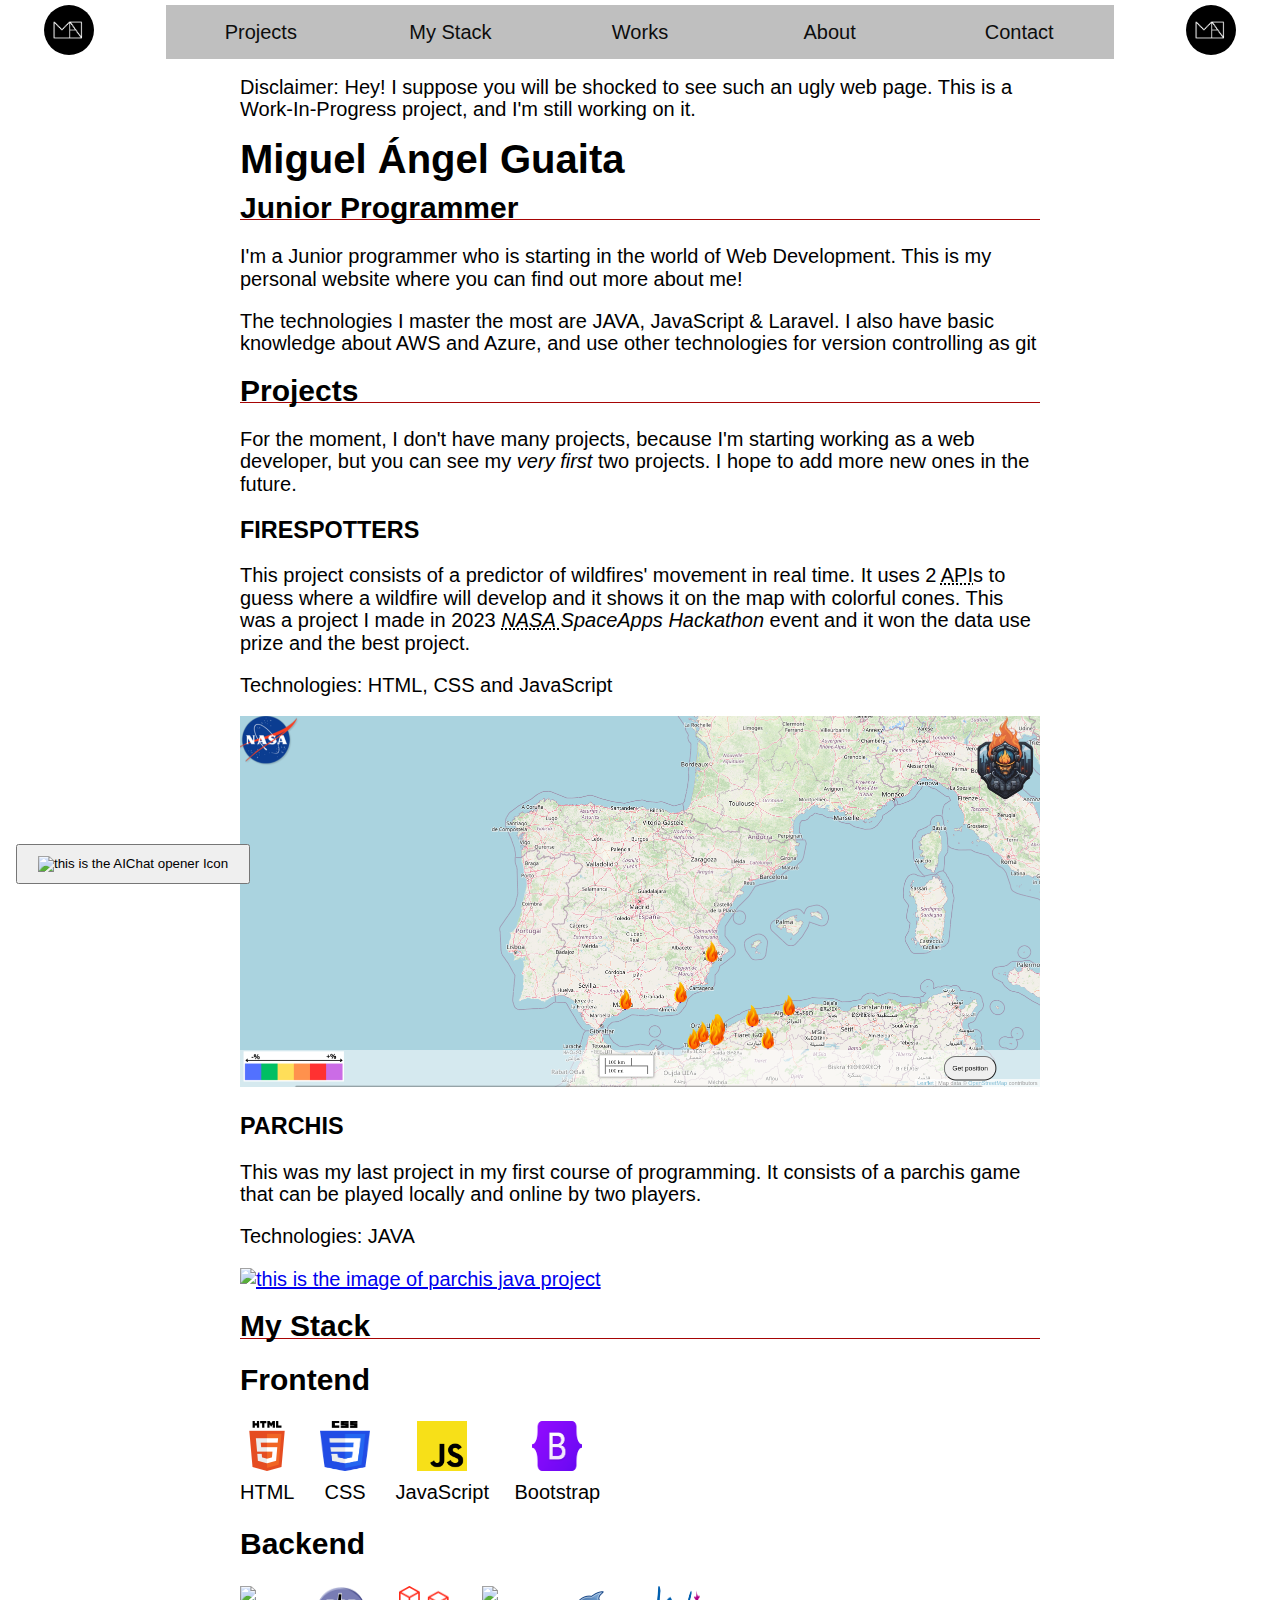
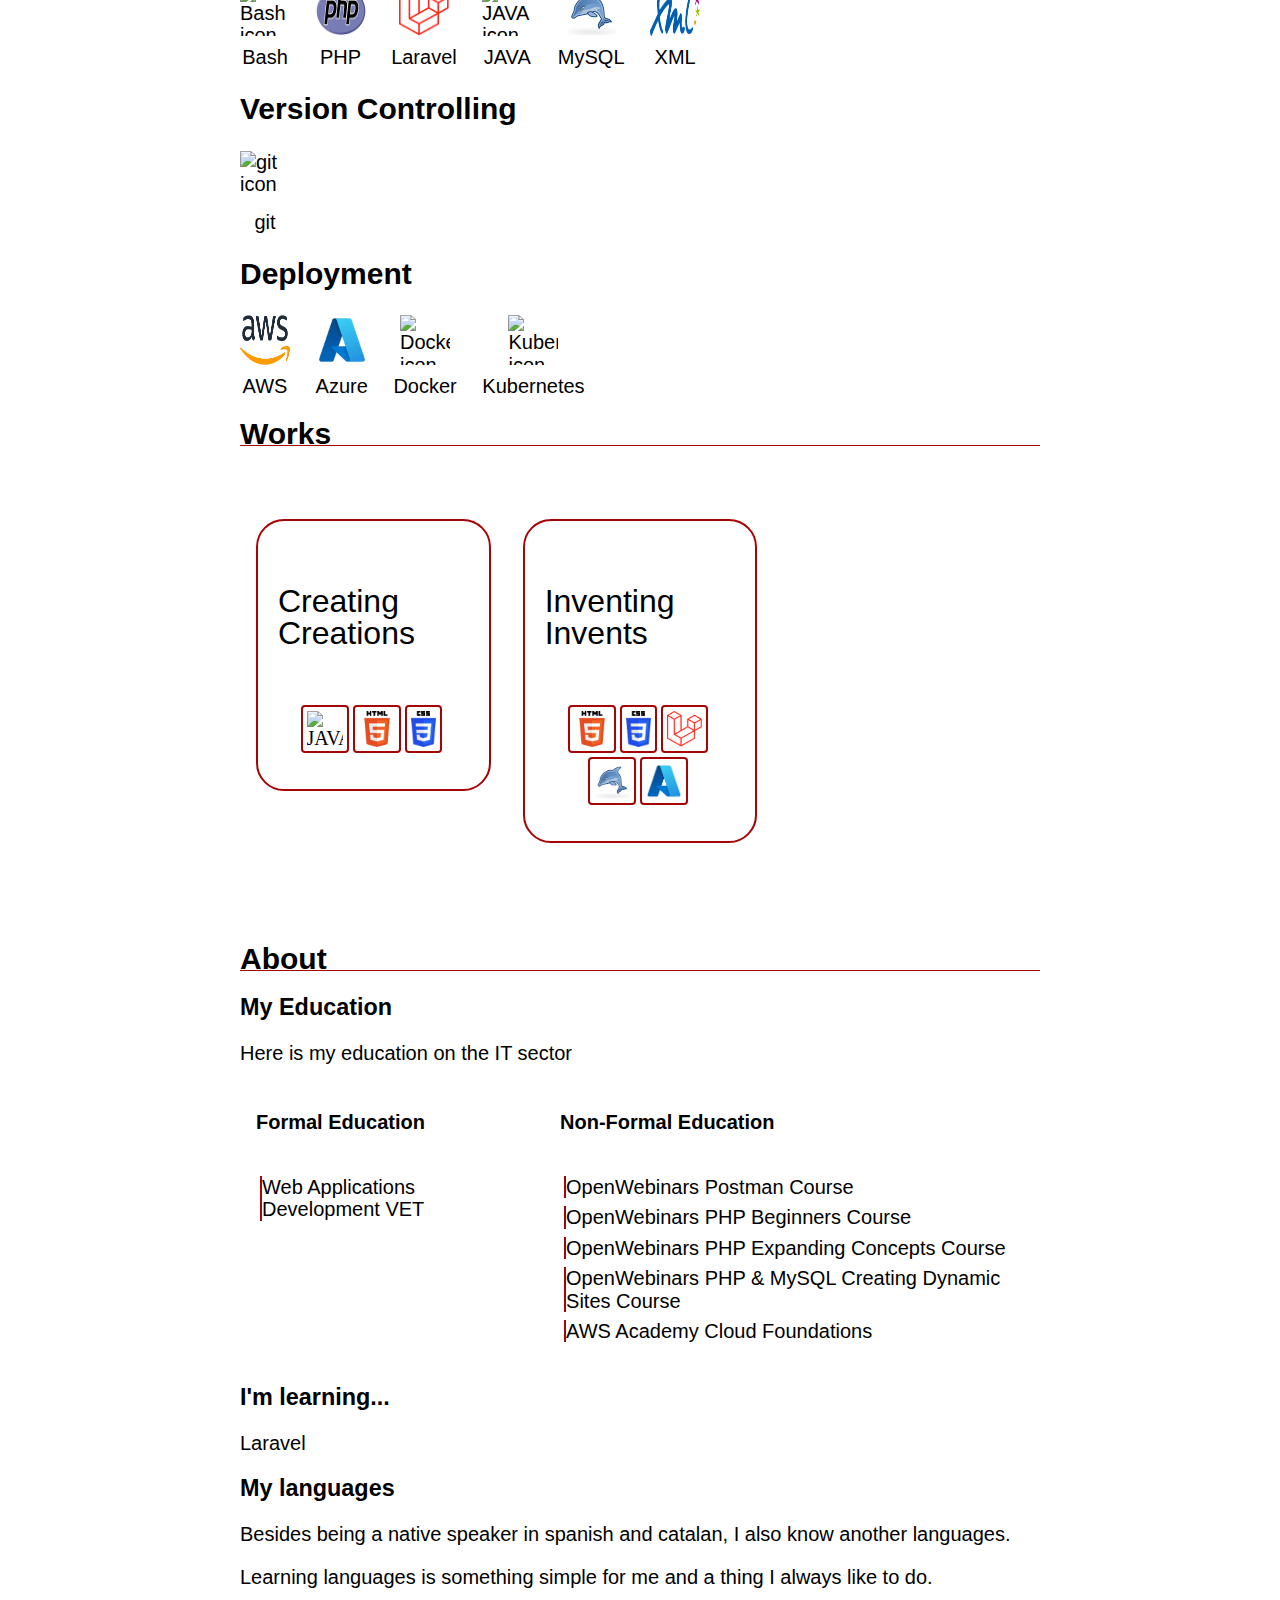
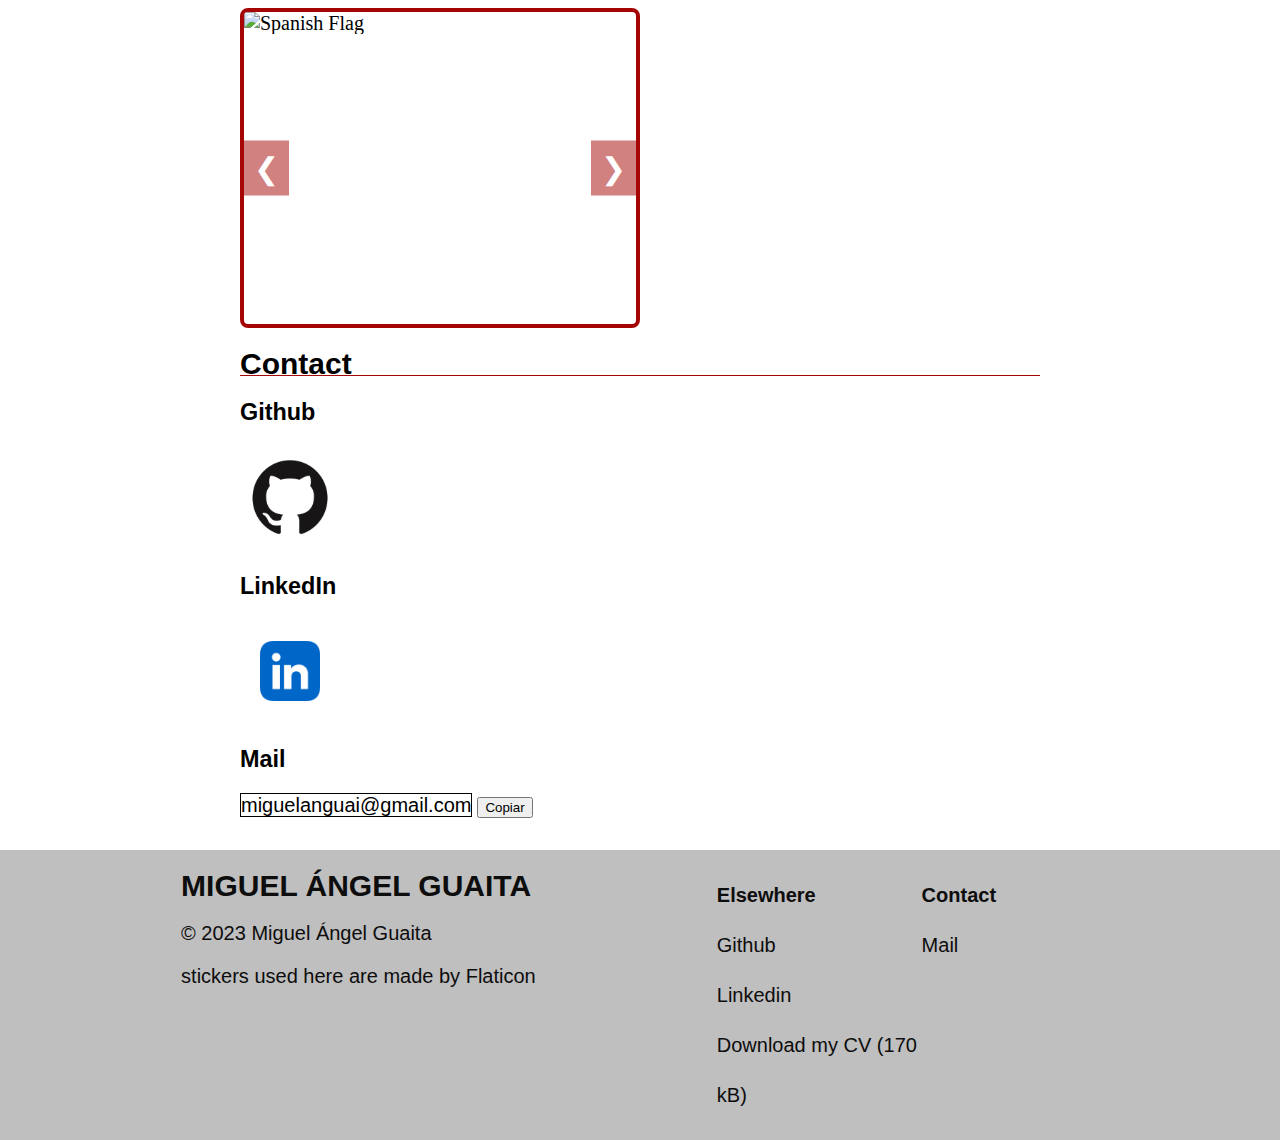
==== commit 0ac61f7d: "fix: change the name of an actual corporation for a imaginary one" ====
--- a/index.html
+++ b/index.html
@@ -202,13 +202,14 @@
           <div class="works_item">
             <div class="works-item_title">
               <p>
-                CapGemini JAVA team
+                Creating Creations
               </p>
             </div>
 
             <div class="works-stack">
               <img src="assets/img/stack/java.svg" alt="JAVA logo">
               <img src="assets/img/stack/HTML5.png" alt="HTML logo">
+              <img src="assets/img/stack/CSS3.png" alt="CSS logo">
             </div>
 
           </div>
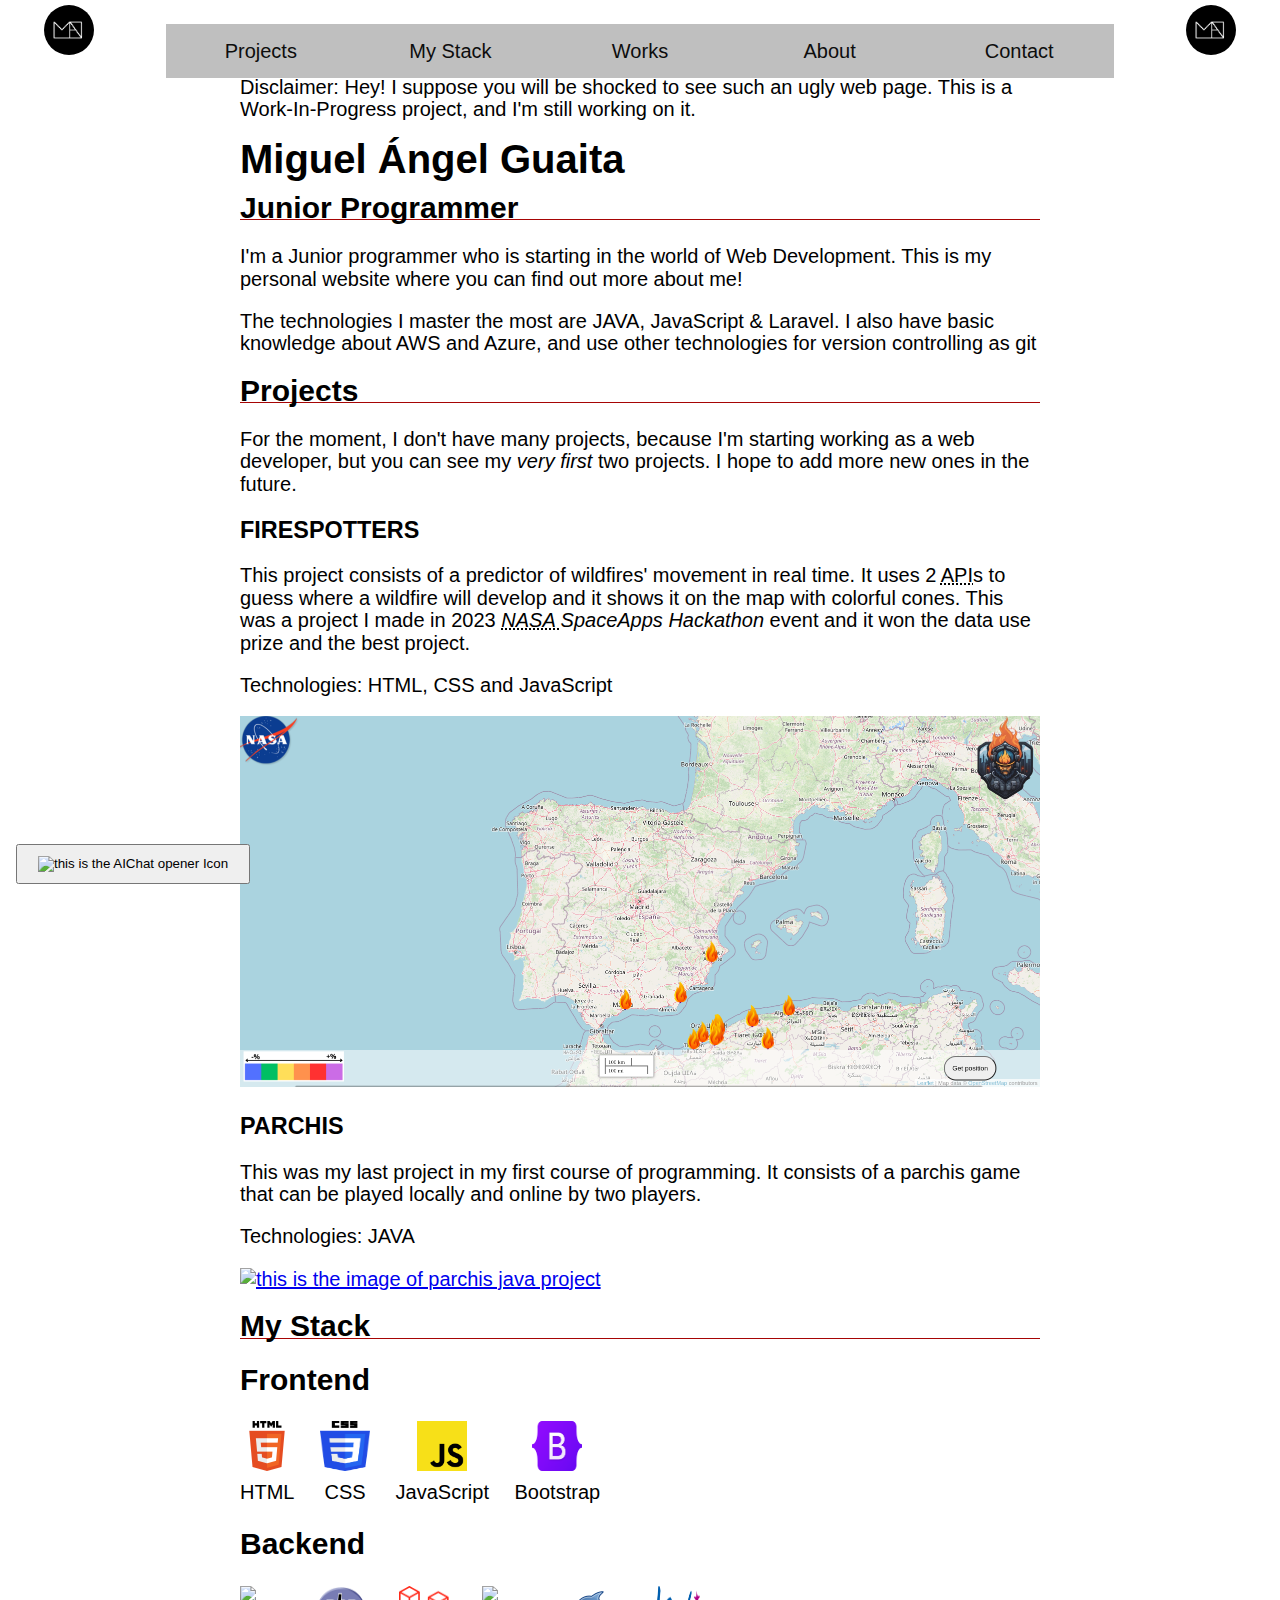
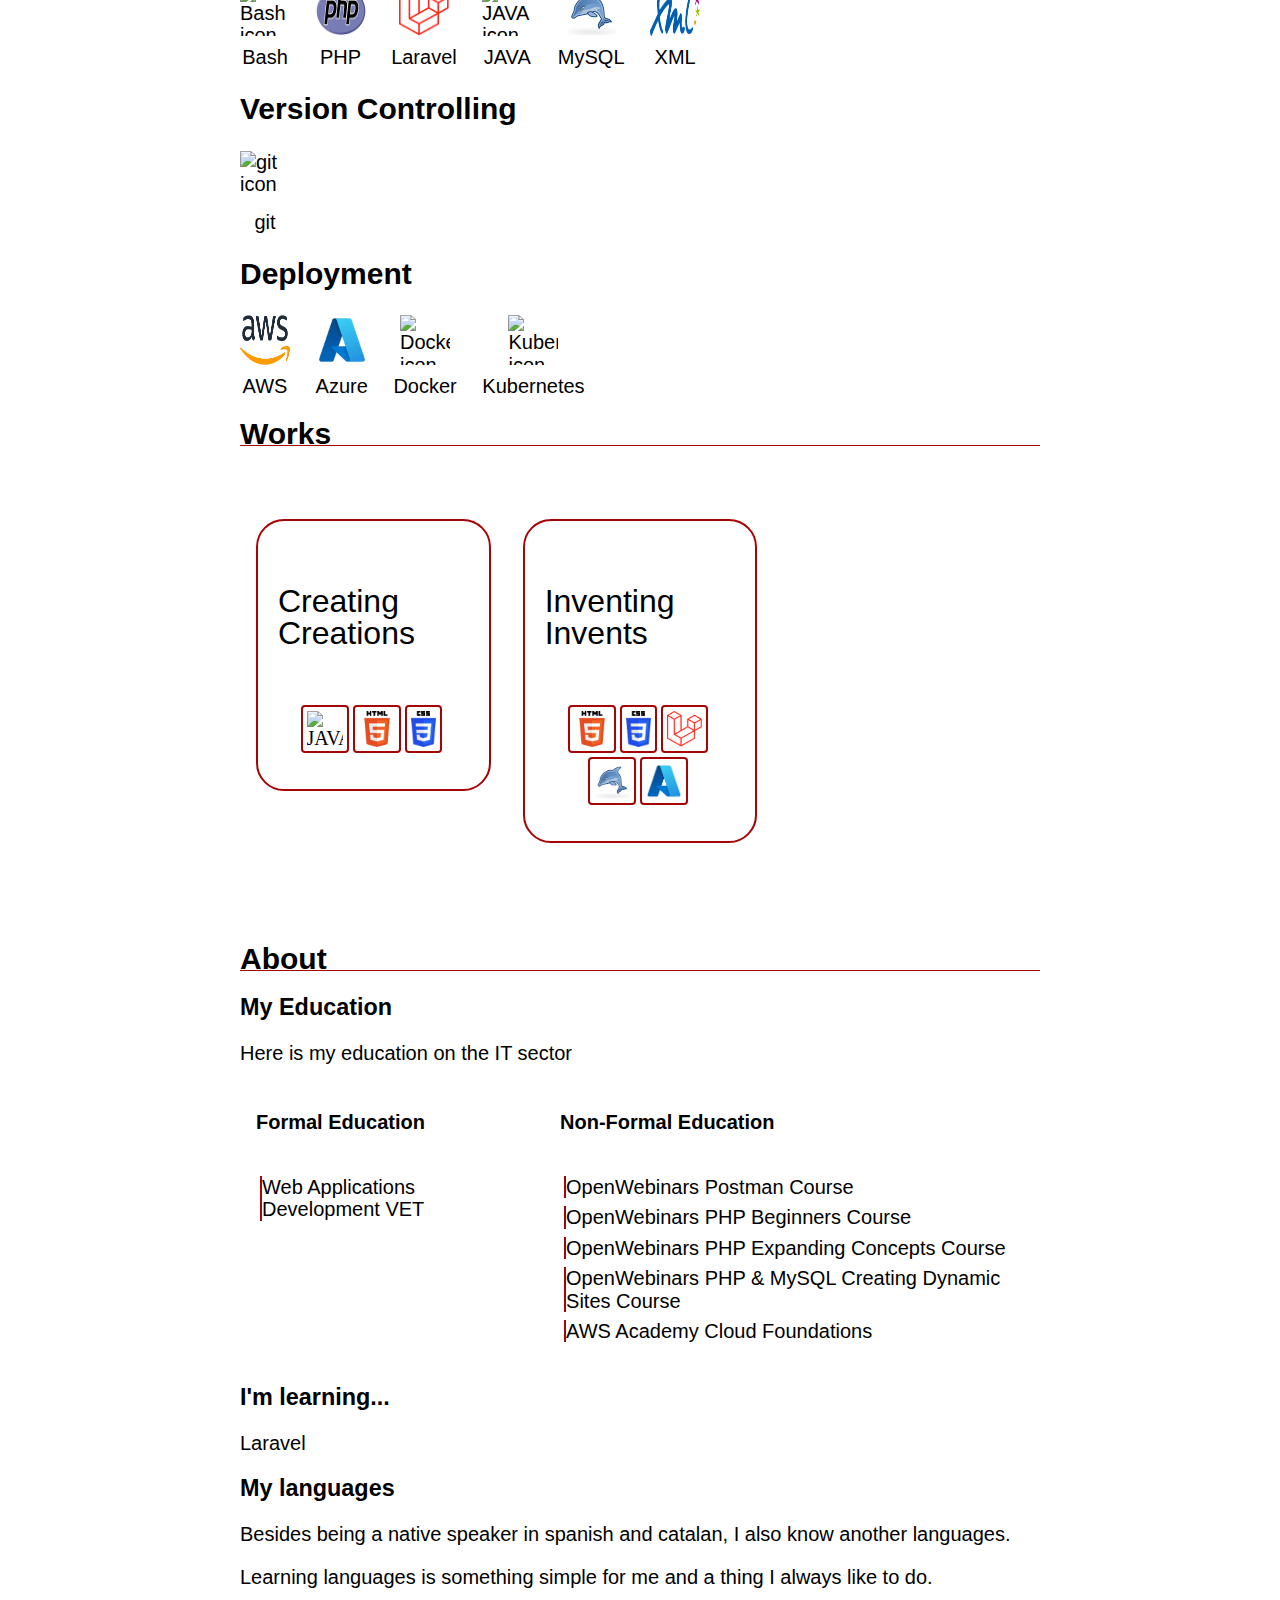
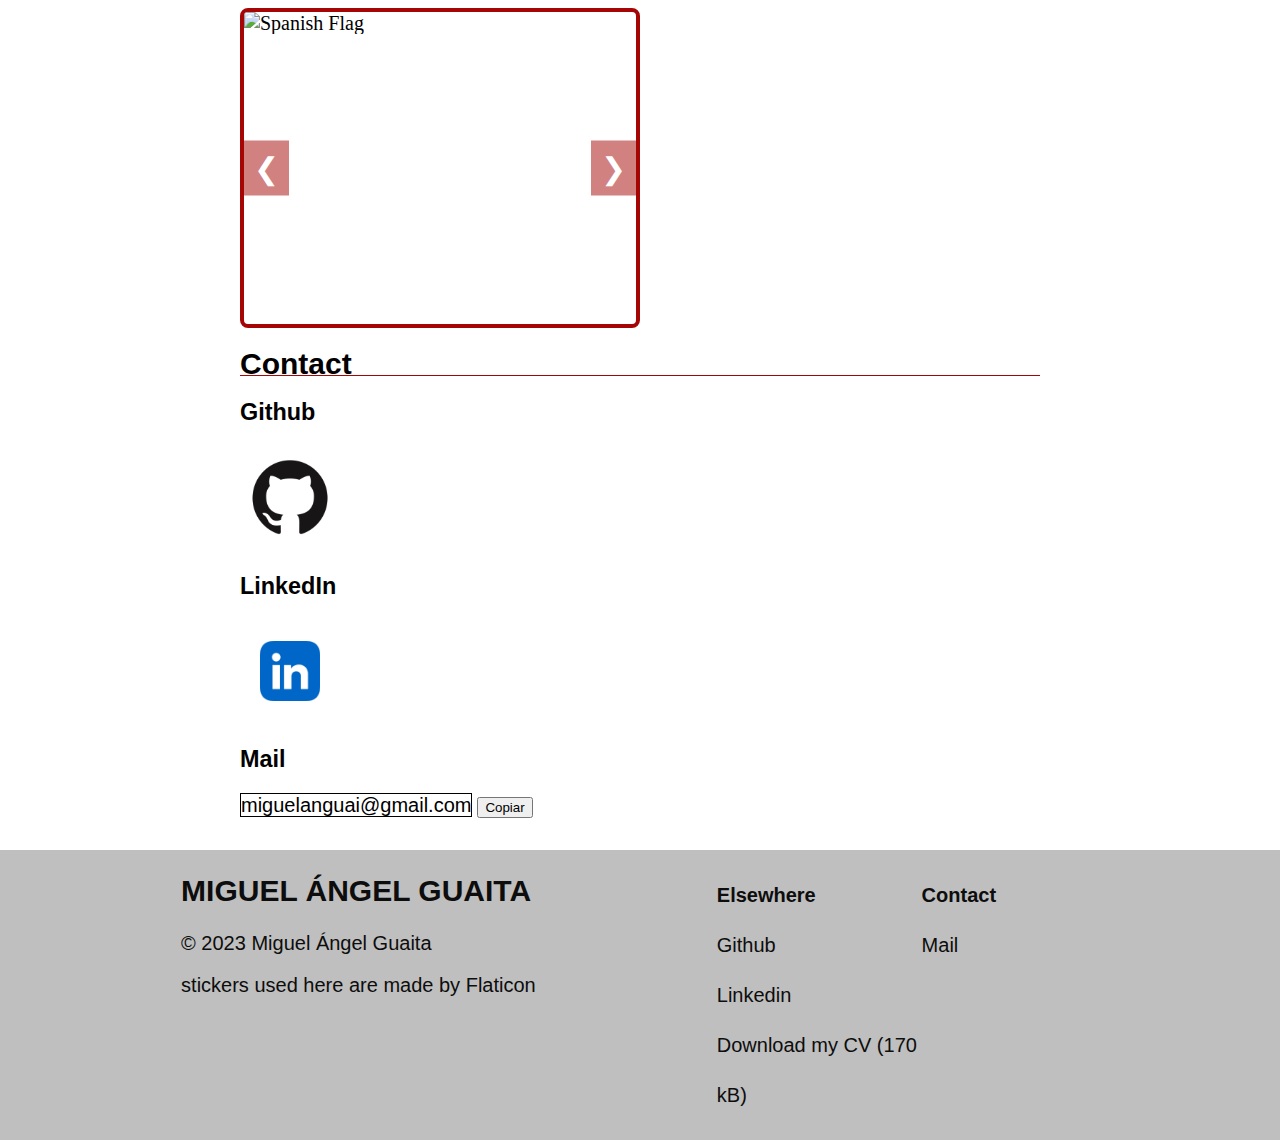
==== commit 86b85c00: "fix: resize button and move to right in mobile" ====
--- a/index.html
+++ b/index.html
@@ -361,7 +361,7 @@
   <aside>
     <button id="chat-button">
       <img src="assets/img/chat.svg" alt="this is the AIChat opener
-        Icon" width="40">
+        Icon">
     </button>
 
     <div id="chat-window" class="chat-window">
@@ -404,26 +404,30 @@
       https://support.flaticon.com/s/article/Attribution-How-when-and-where-FI?language=en_US&Id=ka03V0000008Xs3QAE 
       -->
     </section>
-    <ul class="elsewhere">
-      <li><b>Elsewhere</b></li>
-      <li><a href="https://github.com/miguelanguai">
-          Github
-        </a></li>
-      <li><a href="https://www.linkedin.com/in/miguelangelguaita/">
-          Linkedin
-        </a></li>
-      <li><a href="assets/pdf/miguelAngelGuaitaCV.pdf" download="CVMiguelGuaita.pdf">
-          Download
-          my CV (170 kB)
-        </a></li>
-    </ul>
-    <ul class="contact">
-      <li><b>Contact</b></li>
-      <li><a
-          href="mailto:miguelanguai@gmail.com?subject=Contact%20From%20Web%20Portfolio&body=Hi%20I%20think%20your%20website%20is%20interesting">
-          Mail
-        </a></li>
-    </ul>
+    <div class="elsewhere">
+      <ul>
+        <li><b>Elsewhere</b></li>
+        <li><a href="https://github.com/miguelanguai">
+            Github
+          </a></li>
+        <li><a href="https://www.linkedin.com/in/miguelangelguaita/">
+            Linkedin
+          </a></li>
+        <li><a href="assets/pdf/miguelAngelGuaitaCV.pdf" download="CVMiguelGuaita.pdf">
+            Download
+            my CV (170 kB)
+          </a></li>
+      </ul>
+    </div>
+    <div class="contact">
+      <ul>
+        <li><b>Contact</b></li>
+        <li><a
+            href="mailto:miguelanguai@gmail.com?subject=Contact%20From%20Web%20Portfolio&body=Hi%20I%20think%20your%20website%20is%20interesting">
+            Mail
+          </a></li>
+      </ul>
+    </div>
   </footer>
 
 </body>
--- a/assets/styles/styles.css
+++ b/assets/styles/styles.css
@@ -2,261 +2,6 @@
     box-sizing: border-box;
 }
 
-/*
-TODOS Dani
-All Rights reserved
-*/
-
-/*Paleta de colores a utilizar en la web (además de blanco y negro)
-#A60505 (background, rojo oscuro)
-#F20F0F
-#F23D3D
-#BFBFBF
-#0D0D0D
-#FFFFFF (color letras, blanco)
-*/
-html,
-body {
-    margin: 0;
-    padding: 0;
-    width: 100%;
-    font-size: 1.25rem;
-    line-height: 1.4rem;
-}
-
-html {
-    font-size: 16px;
-    --header-height: 2rem;
-    --header-height-extra: calc(var(--header-height) + 1.5rem);
-    scroll-padding-top: var(--header-height-extra);
-}
-
-header {
-    width: 100%;
-    display: flex;
-    justify-content: space-around;
-    align-items: center;
-    position: sticky;
-    top: 1rem;
-    height: var(--header-height);
-    overflow: visible;
-    padding: 0.5rem;
-    z-index: 1;
-
-    /*meant to be above the carousel and every other section*/
-    & nav {
-        background-color: #BFBFBF;
-        display: flex;
-        justify-content: space-around;
-        width: 75%;
-
-        & a {
-            flex: 1;
-            text-align: center;
-            color: #0D0D0D;
-            text-decoration: none;
-            padding: 1rem 0 1rem 0;
-        }
-
-        & a:hover {
-            cursor: pointer;
-            background-color: #A60505;
-            color: #FFFFFF;
-        }
-    }
-    
-    & img {
-        border-radius: 3rem;
-    }
-}
-
-.projects article a img {
-    max-width: 100%;
-    height: auto;
-}
-
-/* Stack section*/
-.badges-list {
-    list-style-type: none;
-    padding: 0;
-}
-
-.section {
-    margin-bottom: 20px;
-}
-
-.section-title {
-    font-size: 1.5em;
-}
-
-.badge-items {
-    list-style-type: none;
-    padding: 0;
-}
-
-.badge-item {
-    display: inline-block;
-    margin-right: 20px;
-}
-
-.badge-icon {
-    display: block;
-    width: 50px;
-    height: 50px;
-    margin: 0 auto 10px;
-}
-
-.badge-text {
-    display: block;
-    text-align: center;
-}
-
-/*Works section*/
-.works-container {
-    margin: 0 auto;
-}
-
-.works-box {
-    display: flex;
-    align-items: flex-start;
-    flex-wrap: wrap;
-    padding: 3rem 0;
-}
-
-.works_item {
-    flex-basis: calc(33.33333% - 2rem);
-    margin: 0 1rem 2rem;
-    overflow: hidden;
-    border-radius: 1.75rem;
-    border: 2px solid #A60505;
-    display: block;
-    padding: 2rem 1.25rem;
-    overflow: hidden;
-    position: relative;
-}
-
-.works-item_title {
-    min-height: 4rem;
-    line-height: 2rem;
-    margin: 0 0 1.5rem;
-    overflow: hidden;
-    font-weight: 700;
-    font-size: 2rem;
-    position: relative;
-}
-
-.works-stack {
-    display: flex;
-    flex-wrap: wrap;
-    justify-content: center;
-    align-items: center;
-
-    & img {
-        max-width: 3rem;
-        max-height: 3rem;
-        padding: 0.25rem;
-        border: 2px solid #A60505;
-        border-radius: 0.25rem;
-        margin: 0 0.25rem 0.25rem 0;
-    }
-}
-
-.education {
-    & .educationList {
-        display: flex;
-        justify-content: space-around;
-
-        & section {
-            margin: 0 1rem;
-        }
-
-        & h4 {
-            font-weight: 700;
-            padding-bottom: 1rem;
-        }
-
-        & ul {
-            padding: 0;
-
-            & li {
-                list-style-type: none;
-                margin: 0.5rem 0.25rem;
-                border-left: 2px solid #A60505;
-            }
-
-            & li:hover {
-                position: relative;
-                left: 0.5rem;
-                color: #fff;
-                background-color: #A60505;
-            }
-        }
-    }
-}
-
-footer {
-    color: #0D0D0D;
-    background-color: #BFBFBF;
-
-    display: grid;
-    grid-template-columns: repeat(25, 1fr);
-    margin: 0 auto;
-    width: 100%;
-
-    & div {
-        grid-column: 15 / 21;
-    }
-
-    & section {
-        grid-column: 3 / 13;
-        margin: 0 auto;
-    }
-
-    & ul {
-        list-style: none;
-        padding-left: 0;
-
-        & li {
-            line-height: 2.5;
-
-            & a {
-                align-items: center;
-                text-decoration: none;
-                color: inherit;
-            }
-        }
-    }
-}
-
-.elsewhere {
-    grid-column: 15/19;
-}
-
-.contact {
-    grid-column: 19/21;
-}
-
-
-main {
-    margin: 0 auto;
-    max-width: 50rem;
-    margin-top: 2.75rem;
-    padding-bottom: 2rem;
-}
-
-.mailLink {
-    & p {
-        display: inline;
-    }
-}
-
-h2 {
-    border-bottom: 0.05rem solid #A60505;
-}
-
-footer h2 {
-    border-bottom: 0;
-}
 
 /*Fonts*/
 /*Regular*/
@@ -301,7 +46,211 @@
     font-style: italic;
 }
 
-/*Chat styles*/
+html,
+body {
+    margin: 0;
+    padding: 0;
+    width: 100%;
+    font-size: 1.25rem;
+    line-height: 1.4rem;
+}
+
+html {
+    font-size: 16px;
+    --header-height: 2rem;
+    --header-height-extra: calc(var(--header-height) + 1.5rem);
+    scroll-padding-top: var(--header-height-extra);
+}
+
+h2 {
+    border-bottom: 0.05rem solid #A60505;
+}
+
+/*header*/
+header {
+    width: 100%;
+    display: flex;
+    justify-content: space-around;
+    align-items: center;
+    position: sticky;
+    top: 1rem;
+    height: var(--header-height);
+    overflow: visible;
+    padding: 0.5rem;
+    z-index: 1;
+
+    /*meant to be above the carousel and every other section*/
+    & nav {
+        background-color: #BFBFBF;
+        display: flex;
+        justify-content: space-around;
+        width: 75%;
+        flex-wrap: wrap;
+        align-items: flex-start;
+        margin-top: auto;
+
+        & a {
+            flex: 1;
+            text-align: center;
+            color: #0D0D0D;
+            text-decoration: none;
+            padding: 1rem 0 1rem 0;
+        }
+
+        & a:hover {
+            cursor: pointer;
+            background-color: #A60505;
+            color: #FFFFFF;
+        }
+    }
+
+    & img {
+        border-radius: 3rem;
+    }
+}
+
+/*main*/
+main {
+    margin: 0 auto;
+    max-width: 50rem;
+    margin-top: 2.75rem;
+    padding-bottom: 2rem;
+}
+
+/*projects*/
+.projects article a img {
+    max-width: 100%;
+    height: auto;
+}
+
+/* Stack section*/
+.badges-list {
+    list-style-type: none;
+    padding: 0;
+}
+
+.section {
+    margin-bottom: 20px;
+}
+
+.section-title {
+    font-size: 1.5em;
+}
+
+.badge-items {
+    list-style-type: none;
+    padding: 0;
+}
+
+.badge-item {
+    display: inline-block;
+    margin-right: 20px;
+}
+
+.badge-icon {
+    display: block;
+    width: 50px;
+    height: 50px;
+    margin: 0 auto 10px;
+}
+
+.badge-text {
+    display: block;
+    text-align: center;
+}
+
+/*Works section*/
+.works-container {
+    margin: 0 auto;
+}
+
+.works-box {
+    display: flex;
+    align-items: flex-start;
+    flex-wrap: wrap;
+    padding: 3rem 0;
+}
+
+.works_item {
+    flex-basis: calc(33.33333% - 2rem);
+    margin: 0 1rem 2rem;
+    overflow: hidden;
+    border-radius: 1.75rem;
+    border: 2px solid #A60505;
+    display: block;
+    padding: 2rem 1.25rem;
+    overflow: hidden;
+    position: relative;
+}
+
+.works-item_title {
+    min-height: 4rem;
+    line-height: 2rem;
+    margin: 0 0 1.5rem;
+    overflow: hidden;
+    font-weight: 700;
+    font-size: 2rem;
+    position: relative;
+}
+
+.works-stack {
+    display: flex;
+    flex-wrap: wrap;
+    justify-content: center;
+    align-items: center;
+
+    & img {
+        max-width: 3rem;
+        max-height: 3rem;
+        padding: 0.25rem;
+        border: 2px solid #A60505;
+        border-radius: 0.25rem;
+        margin: 0 0.25rem 0.25rem 0;
+    }
+}
+
+/*Education section*/
+.education {
+    & .educationList {
+        display: flex;
+        justify-content: space-around;
+
+        & section {
+            margin: 0 1rem;
+        }
+
+        & h4 {
+            font-weight: 700;
+            padding-bottom: 1rem;
+        }
+
+        & ul {
+            padding: 0;
+
+            & li {
+                list-style-type: none;
+                margin: 0.5rem 0.25rem;
+                border-left: 2px solid #A60505;
+            }
+
+            & li:hover {
+                position: relative;
+                left: 0.5rem;
+                color: #fff;
+                background-color: #A60505;
+            }
+        }
+    }
+}
+
+/*Mail element*/
+.mailLink {
+    & p {
+        display: inline;
+    }
+}
+
+/*Chat styles for AI in aside*/
 /* Styles to hid the chat window at the start */
 .chat-window {
     display: none;
@@ -331,9 +280,13 @@
     left: 1rem;
     padding: 0.625rem 1.25rem;
     cursor: pointer;
-}
-
-/*Carousel*/
+
+    & img {
+        width: 2.5rem;
+    }
+}
+
+/*Carousel for idioms*/
 .carousel {
     position: relative;
     width: 50%;
@@ -400,13 +353,89 @@
     /* Shows the text when hovering */
 }
 
-
+/*footer section*/
+footer {
+    color: #0D0D0D;
+    background-color: #BFBFBF;
+
+    display: grid;
+    grid-template-columns: repeat(25, 1fr);
+    margin: 0 auto;
+    width: 100%;
+
+    & h2 {
+        border-bottom: 0;
+        line-height: 2rem;
+    }
+
+    & div {
+        grid-column: 15 / 21;
+    }
+
+    & section {
+        grid-column: 3 / 13;
+        margin: 0 auto;
+    }
+
+    & ul {
+        list-style: none;
+        padding-left: 0;
+
+        & li {
+            line-height: 2.5;
+
+            & a {
+                align-items: center;
+                text-decoration: none;
+                color: inherit;
+            }
+        }
+    }
+}
+
+.elsewhere {
+    grid-column: 15/19;
+}
+
+.contact {
+    grid-column: 19/21;
+}
+
+/*media queries*/
 @media screen and (max-width: 850px) {
+
     main {
         padding: 0 1.5rem 0 2rem;
     }
 
+    .works-box {
+        display: block;
+    }
+
+    .education .educationList {
+        display: block;
+    }
+
     .carousel {
         width: 100%;
     }
+
+    /*
+    #chat-button, #chat-button img{
+        width: 0.5rem;
+    }
+    */
+    #chat-button {
+        padding: 0.25rem;
+        right: 1rem;
+        left: auto;
+    }
+
+    #chat-button img {
+        width: 1rem;
+    }
+
+    footer {
+        display: block;
+    }
 }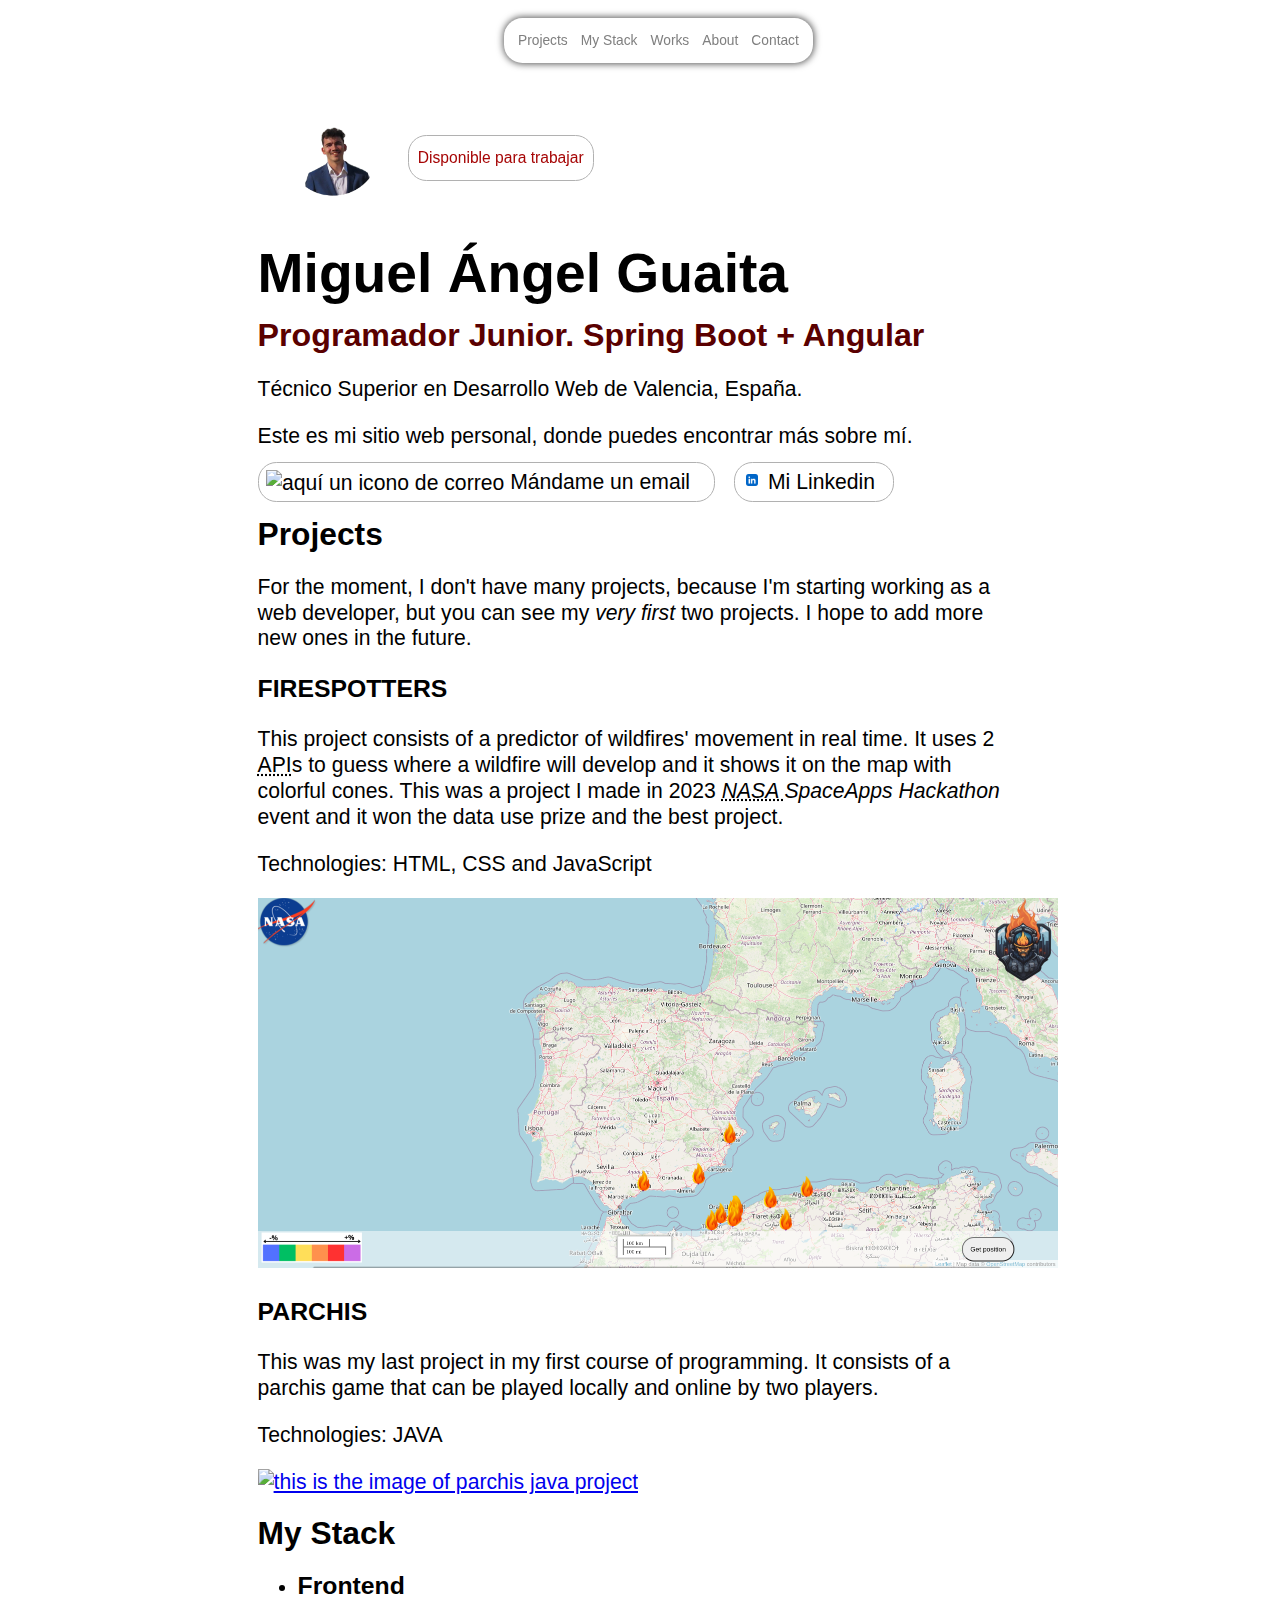
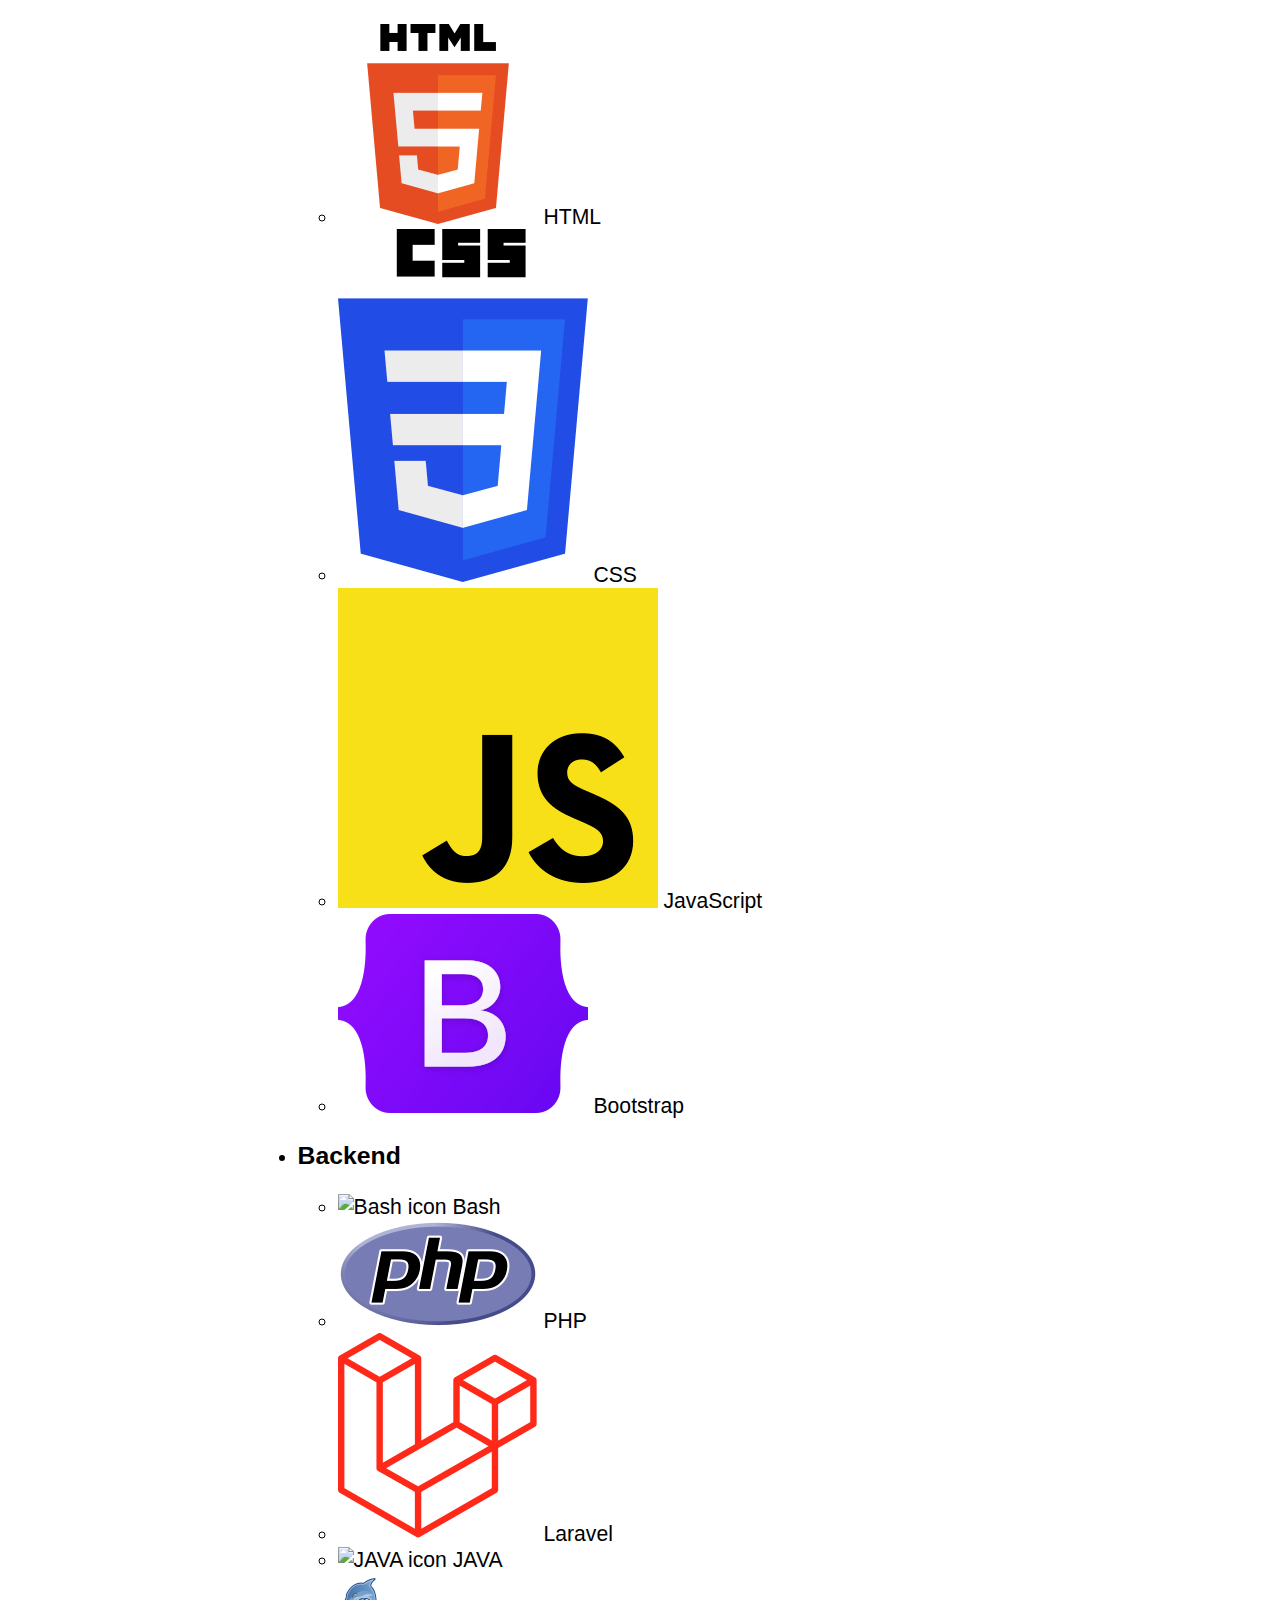
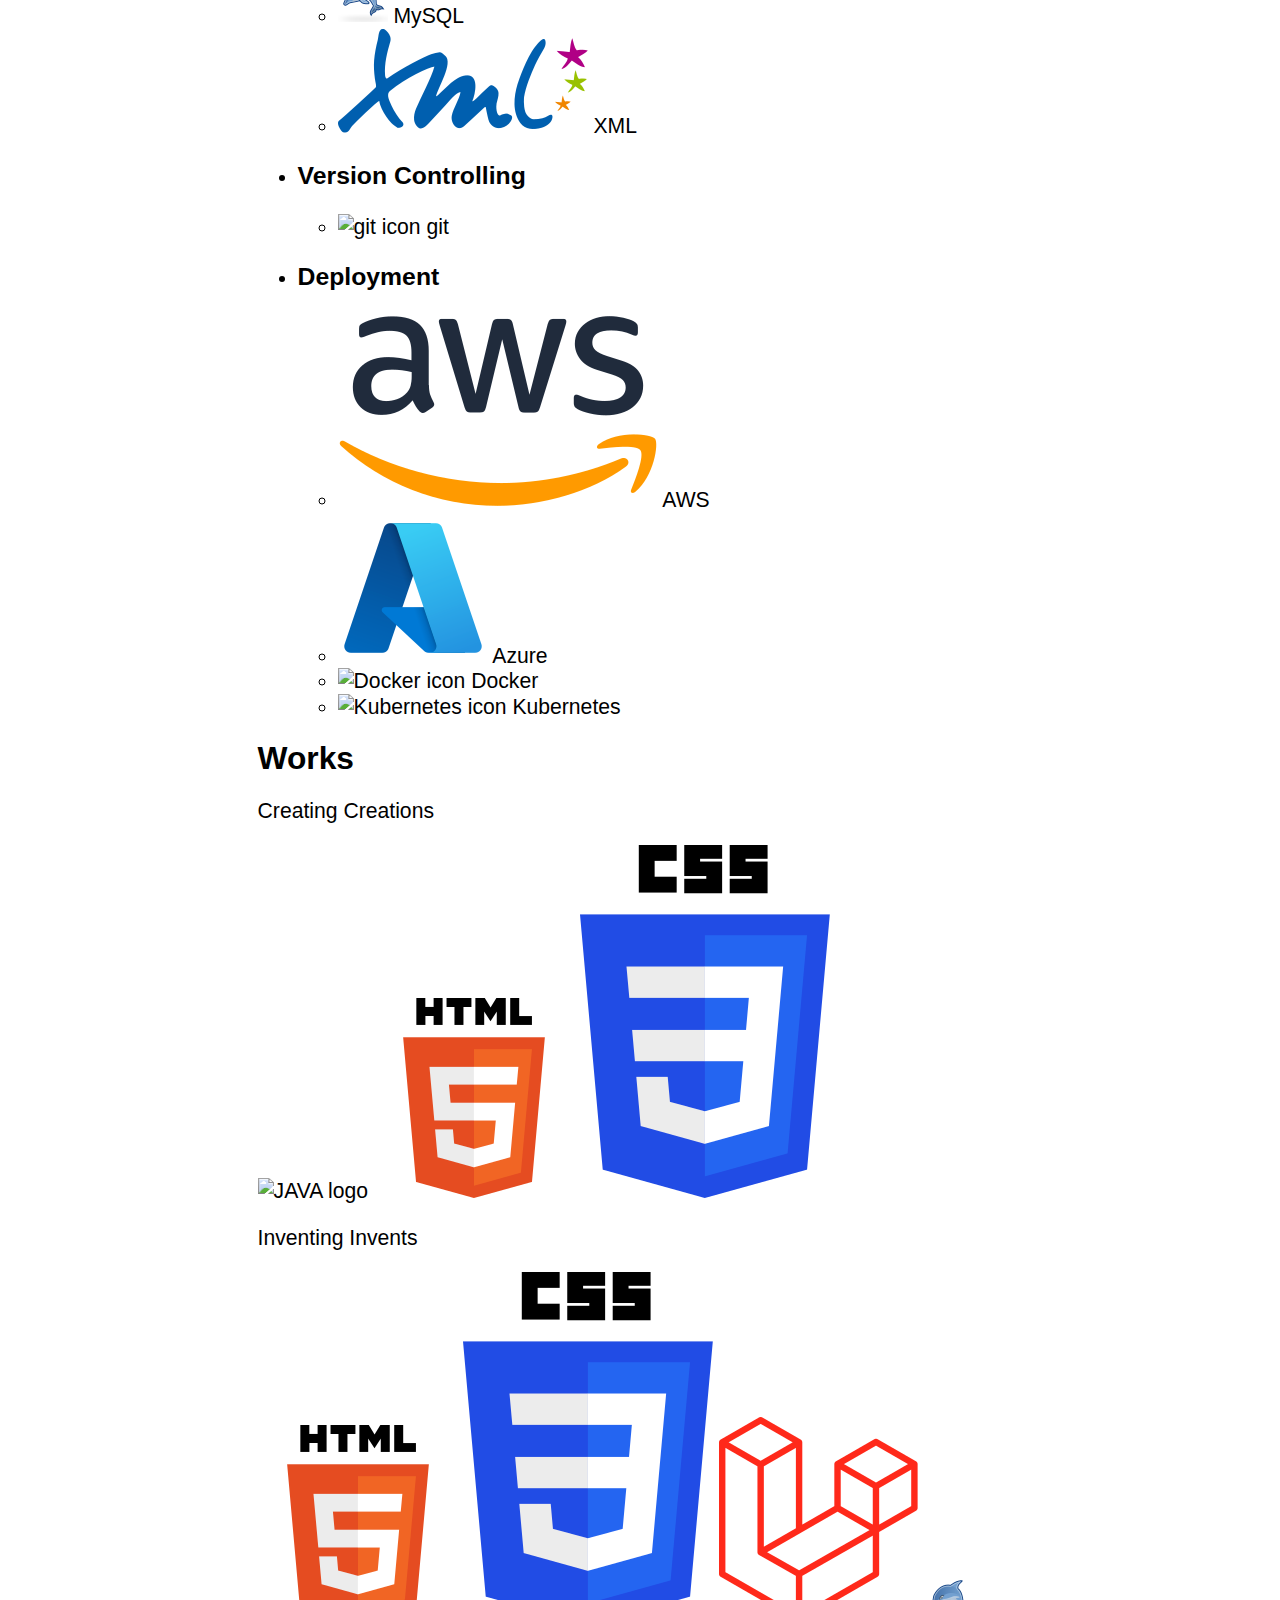
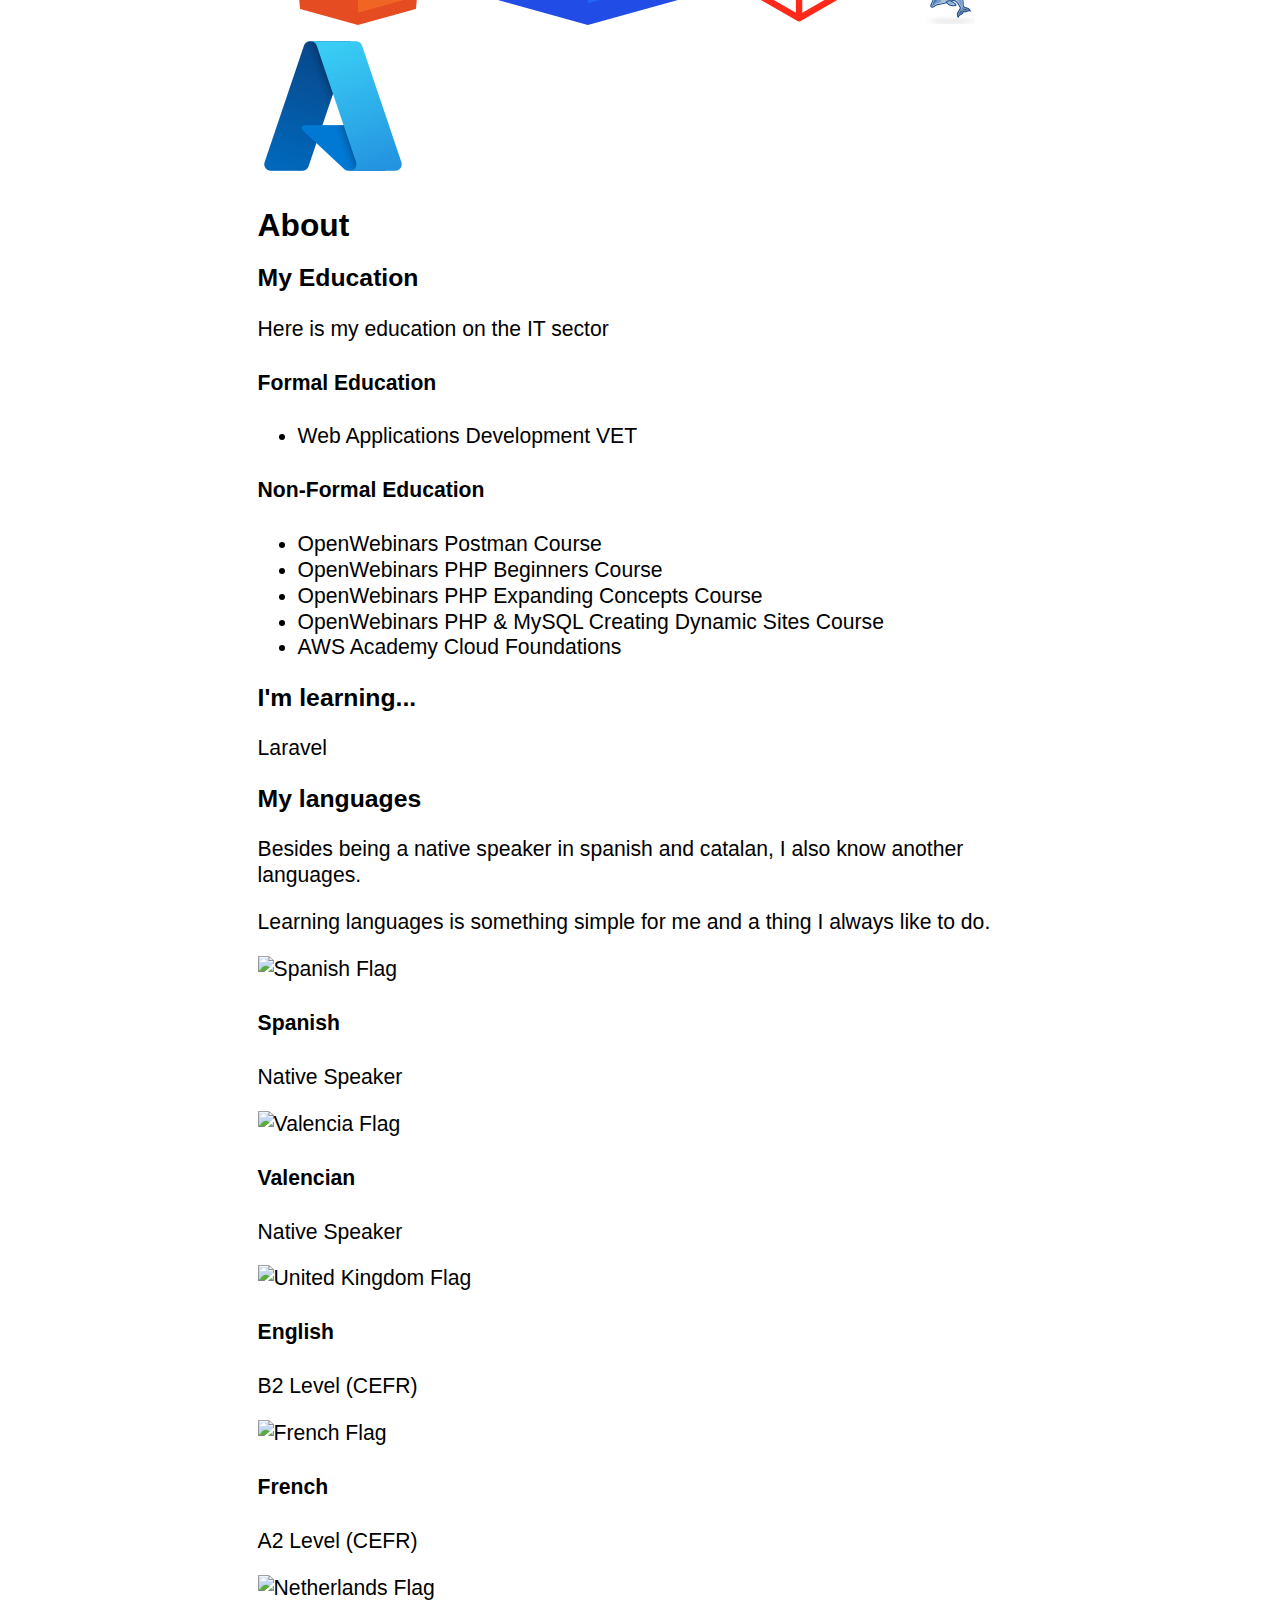
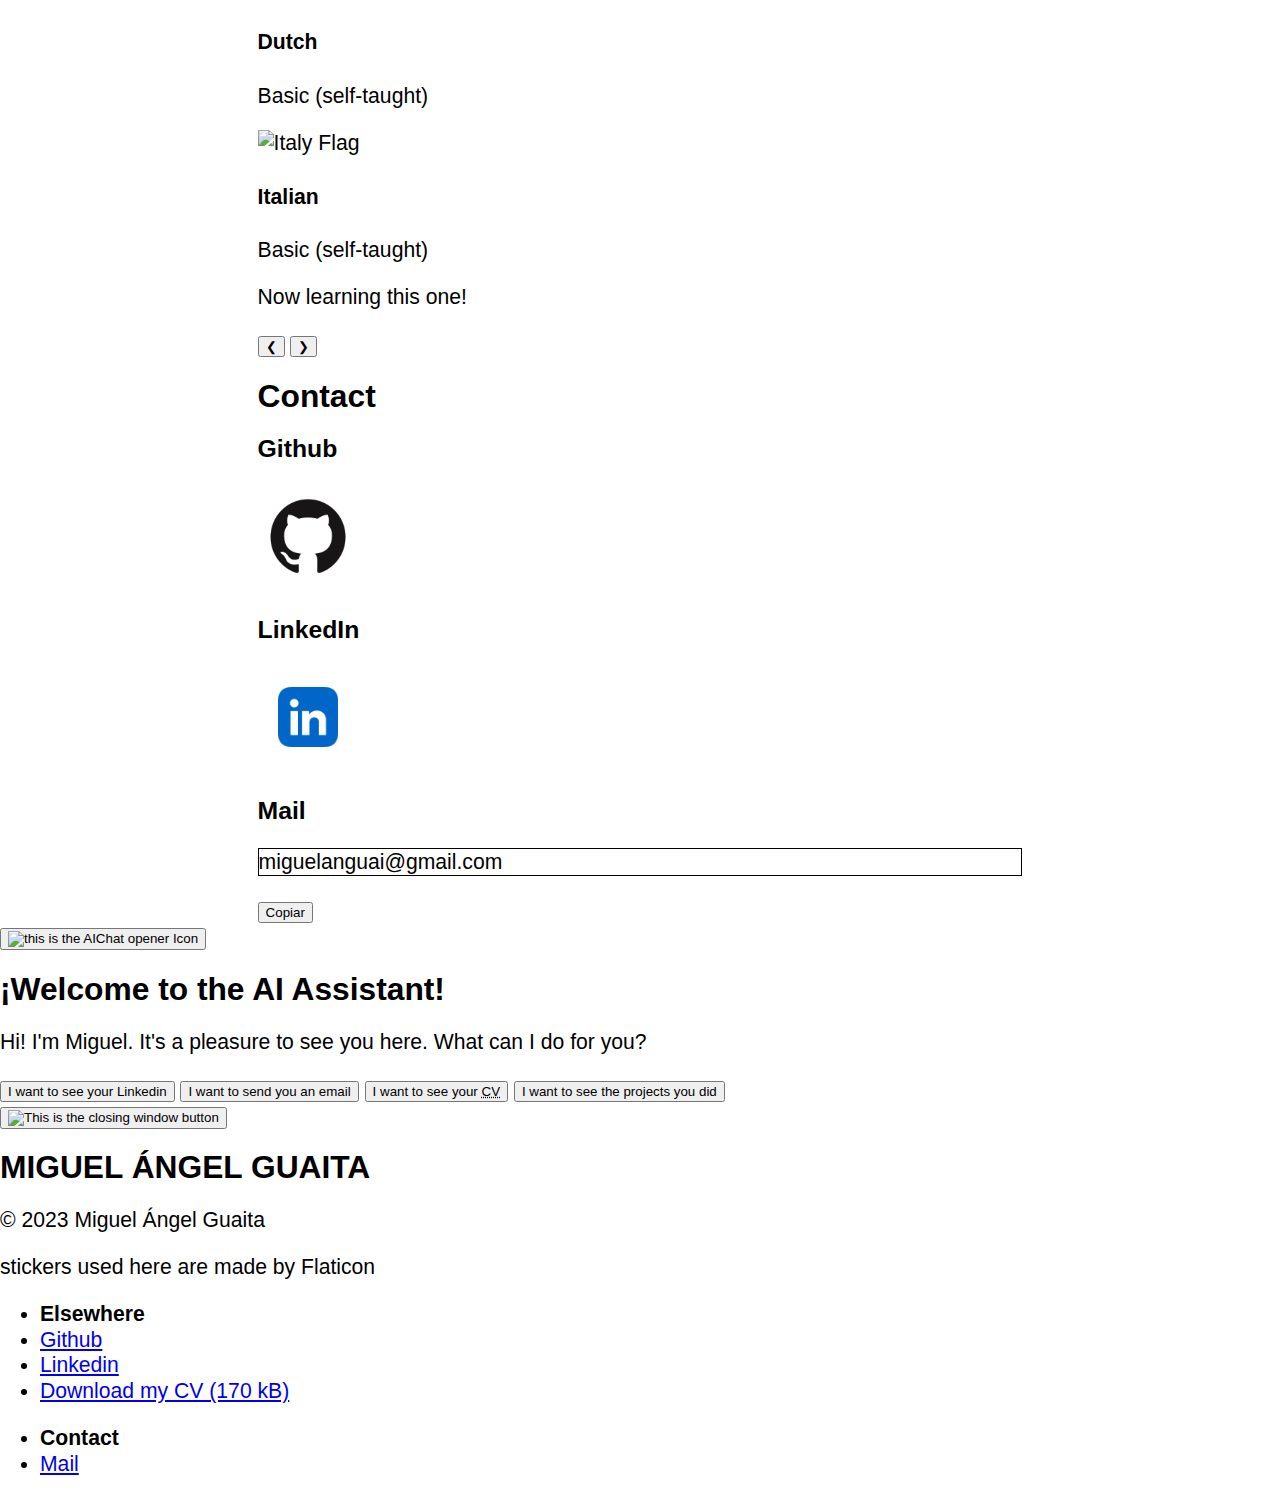
==== commit 83e3be8e: "fix: change introduction" ====
--- a/index.html
+++ b/index.html
@@ -14,54 +14,57 @@
   <link rel="stylesheet" href="assets/styles/styles.css">
   <!--basic favicon-->
   <link rel="icon" href="assets/img/logoMA.ico" type="image/x-icon">
-  <!--fonts  embedded-->
-  <!--
-  <link rel="preconnect" href="https://fonts.googleapis.com">
-  <link rel="preconnect" href="https://fonts.gstatic.com" crossorigin>
-  <link href="https://fonts.googleapis.com/css2?family=Fira+Sans:ital,wght@0,400;0,700;1,400;1,700&display=swap"
-    rel="stylesheet">
-    -->
 </head>
 
 <body>
   <header>
-    <div>
-      <img src="assets/img/logoMA.png" alt="mi logo personal" width="50">
-    </div>
-    <nav class="container">
+    <nav class="container" id="header-nav">
       <a href="#projects">Projects</a>
       <a href="#stack">My Stack</a>
       <a href="#works">Works</a>
       <a href="#about">About</a>
       <a href="#contact">Contact</a>
     </nav>
-
-    <div>
-      <img src="assets/img/logoMA.png" alt="mi logo personal" width="50">
-      <!--Esto debe ser un hamburguer, no el mismo logo-->
-    </div>
   </header>
 
   <main>
 
-    <section>
-      <p>Disclaimer: Hey! I suppose you will be shocked to see such an ugly web page. This
-        is a Work-In-Progress project, and I'm still working on it.</p>
-      <h1>Miguel Ángel Guaita</h1>
-      <h2>Junior Programmer</h2>
-
-      <p>
-        I'm a Junior programmer who is starting in the world of Web Development.
-        This is my personal website where you can find out more about me!
-      </p>
-
-      <p>The technologies I master the most are JAVA, JavaScript & Laravel. I
-        also have basic knowledge about AWS and Azure, and use other technologies
-        for version controlling as git</p>
+    <section class="introduccion">
+
+      <div class="sobretitulo">
+        <img src="assets/img/imagenPerfil.png" width="150">
+        <a href="https://www.linkedin.com/in/miguelangelguaita/" class="link-linkedin-1">Disponible para trabajar</a>
+      </div>
+
+      <div class="titulos">
+        <h1>Miguel Ángel Guaita</h1>
+        <h2>Programador Junior. Spring Boot + Angular</h2>
+      </div>
+
+      <div class="texto-introduccion">
+        <p>
+          Técnico Superior en Desarrollo Web de Valencia, España.
+        </p>
+        <p>
+          Este es mi sitio web personal, donde puedes encontrar más sobre mí.
+        </p>
+      </div>
+
+      <div class="introduccion-links">
+        <a href="">
+          <img src="assets/img/mailToIcon.svg" alt="aquí un icono de correo" width="20">
+          <span>Mándame un email</span>
+        </a>
+        <a href="">
+          <img src="assets/img/linkedinIcon.webp" alt="aquí un icono de Linkedin" width="20">
+          <span>Mi Linkedin</span>
+        </a>
+      </div>
+
     </section>
 
     <article class="projects">
-      <h2>Projects</h2>
+      <h2 id="projects">Projects</h2>
       <p>For the moment, I don't have many projects, because I'm starting
         working as a web developer, but you can see my <em>very first</em> two
         projects. I hope to add more new ones in the future.
@@ -103,8 +106,8 @@
 
     </article>
 
-    <section>
-      <h2>My Stack</h2>
+    <section class="stack-list">
+      <h2 id="stack">My Stack</h2>
       <ul class="badges-list">
         <li class="section">
           <h3 class="section-title">Frontend</h3>
@@ -195,7 +198,7 @@
     </section>
 
     <article>
-      <h2>Works</h2>
+      <h2 id="works">Works</h2>
       <div class="works-container">
         <!--He rellenado con trabajos falsos para tener algo de "relleno"-->
         <div class="works-box">
@@ -238,7 +241,7 @@
     <article>
       <!--Future feat: When hover with CSS, explanation of every stage or hobbie
       -->
-      <h2>About</h2>
+      <h2 id="about">About</h2>
       <article class="education">
         <h3>My Education</h3>
         <p>Here is my education on the IT sector</p>
@@ -326,7 +329,7 @@
     </article>
 
     <section>
-      <h2>Contact</h2>
+      <h2 id="contact">Contact</h2>
 
       <div>
         <h3>Github</h3>
@@ -435,5 +438,6 @@
 <script src="assets/scripts/chat.js"></script>
 <script src="assets/scripts/copyMail.js"></script>
 <script src="assets/scripts/idiomsCarousel.js"></script>
+<script src="assets/scripts/header.js"></script>
 
 </html>--- a/assets/styles/styles.css
+++ b/assets/styles/styles.css
@@ -1,441 +1,152 @@
-* {
-    box-sizing: border-box;
-}
-
-
-/*Fonts*/
-/*Regular*/
-p,
-li,
-a {
-    font-family: "Fira Sans", Arial, sans-serif;
-    font-weight: 400;
-    font-style: normal;
-}
-
-/*Bold*/
-b,
-h1,
-h2,
-h3,
-h4,
-h5,
-h6,
-li b {
-    font-family: "Fira Sans", Arial, sans-serif;
-    font-weight: 700;
-    font-style: normal;
-}
-
-/*Regular-italic*/
-em {
-    font-family: "Fira Sans", Arial, sans-serif;
-    font-weight: 400;
-    font-style: italic;
-}
-
-/*Bold-italic*/
-h1 em,
-h2 em,
-h3 em,
-h4 em,
-h5 em,
-h6 em {
-    font-family: "Fira Sans", Arial, sans-serif;
-    font-weight: 700;
-    font-style: italic;
+html {
+    font-size: 16px;
 }
 
 html,
 body {
-    margin: 0;
+    font-family: "Fira Sans", Arial, sans-serif;
+    font-weight: 400;
+    font-style: normal;
+    margin: 0 auto;
     padding: 0;
     width: 100%;
-    font-size: 1.25rem;
+    font-size: 1.15rem;
     line-height: 1.4rem;
 }
 
-html {
-    font-size: 16px;
-    --header-height: 2rem;
-    --header-height-extra: calc(var(--header-height) + 1.5rem);
-    scroll-padding-top: var(--header-height-extra);
+header {
+    display: flex;
+    align-items: center;
+    justify-content: center;
+    font-size: 0.75rem;
+    margin: 1rem;
+
+    position: fixed;
+    top: 0;
+    width: 100%;
+
+    nav {
+        padding: 0.5rem;
+        border-radius: 1rem;
+        background-color: transparent;
+        box-shadow: 0.01rem 0rem 0.4rem 0.05rem rgb(88, 88, 88);
+    }
+
+    a {
+        color: grey;
+        text-decoration: none;
+        padding: 0.25rem;
+    }
+
+    a:hover {
+        color: #A60505;
+    }
+
+    transition: background-color 0.3s;
 }
 
-h2 {
-    border-bottom: 0.05rem solid #A60505;
+.scroll-header {
+    background-color: rgb(255, 255, 255, 85%);
+    /* Color when scrolled */
 }
 
-/*header*/
-header {
-    width: 100%;
-    display: flex;
-    justify-content: space-around;
-    align-items: center;
-    position: sticky;
-    top: 1rem;
-    height: var(--header-height);
-    overflow: visible;
-    padding: 0.5rem;
-    z-index: 1;
+main {
+    margin: 4rem 14rem 0 14rem;
 
-    /*meant to be above the carousel and every other section*/
-    & nav {
-        background-color: #BFBFBF;
+    .sobretitulo {
         display: flex;
-        justify-content: space-around;
-        width: 75%;
-        flex-wrap: wrap;
-        align-items: flex-start;
-        margin-top: auto;
+        align-items: center;
+        font-size: 0.85rem;
 
-        & a {
-            flex: 1;
-            text-align: center;
-            color: #0D0D0D;
+        .link-linkedin-1 {
+            margin-top: 1rem;
             text-decoration: none;
-            padding: 1rem 0 1rem 0;
+            padding: 0.5rem;
+            display: inline-block;
+            border: 1px solid #b1b1b1;
+            border-radius: 1rem;
+            transition: all 0.2s ease-in;
+            position: relative;
+            overflow: hidden;
+            z-index: 1;
+            color: #A60505;
         }
 
-        & a:hover {
-            cursor: pointer;
+        .link-linkedin-1:before {
+            content: "";
+            position: absolute;
+            left: 50%;
+            transform: translateX(-50%) scaleY(1) scaleX(1.25);
+            top: 100%;
+            width: 140%;
+            height: 180%;
+            border-radius: 50%;
+            display: block;
+            transition: all 0.5s 0.1s cubic-bezier(0.55, 0, 0.1, 1);
+            z-index: -1;
+        }
+
+        .link-linkedin-1:after {
+            content: "";
+            position: absolute;
+            left: 55%;
+            transform: translateX(-50%) scaleY(1) scaleX(1.45);
+            top: 180%;
+            width: 160%;
+            height: 190%;
             background-color: #A60505;
+            border-radius: 50%;
+            display: block;
+            transition: all 0.5s 0.1s cubic-bezier(0.55, 0, 0.1, 1);
+            z-index: -1;
+        }
+
+        .link-linkedin-1:hover {
             color: #FFFFFF;
+            border: 1px solid #FFFFFF;
+            background-color: #FFFFFF;
+        }
+
+        .link-linkedin-1:hover:before {
+            top: -35%;
+            background-color: #A60505;
+            transform: translateX(-50%) scaleY(1.3) scaleX(0.8);
+        }
+
+        .link-linkedin-1:hover:after {
+            top: -45%;
+            background-color: rgba(0, 0, 0, 0.05);
+            transform: translateX(-50%) scaleY(1.3) scaleX(0.8);
         }
     }
 
-    & img {
-        border-radius: 3rem;
-    }
-}
-
-/*main*/
-main {
-    margin: 0 auto;
-    max-width: 50rem;
-    margin-top: 2.75rem;
-    padding-bottom: 2rem;
-}
-
-/*projects*/
-.projects article a img {
-    max-width: 100%;
-    height: auto;
-}
-
-/* Stack section*/
-.badges-list {
-    list-style-type: none;
-    padding: 0;
-}
-
-.section {
-    margin-bottom: 20px;
-}
-
-.section-title {
-    font-size: 1.5em;
-}
-
-.badge-items {
-    list-style-type: none;
-    padding: 0;
-}
-
-.badge-item {
-    display: inline-block;
-    margin-right: 20px;
-}
-
-.badge-icon {
-    display: block;
-    width: 50px;
-    height: 50px;
-    margin: 0 auto 10px;
-}
-
-.badge-text {
-    display: block;
-    text-align: center;
-}
-
-/*Works section*/
-.works-container {
-    margin: 0 auto;
-}
-
-.works-box {
-    display: flex;
-    align-items: flex-start;
-    flex-wrap: wrap;
-    padding: 3rem 0;
-}
-
-.works_item {
-    flex-basis: calc(33.33333% - 2rem);
-    margin: 0 1rem 2rem;
-    overflow: hidden;
-    border-radius: 1.75rem;
-    border: 2px solid #A60505;
-    display: block;
-    padding: 2rem 1.25rem;
-    overflow: hidden;
-    position: relative;
-}
-
-.works-item_title {
-    min-height: 4rem;
-    line-height: 2rem;
-    margin: 0 0 1.5rem;
-    overflow: hidden;
-    font-weight: 700;
-    font-size: 2rem;
-    position: relative;
-}
-
-.works-stack {
-    display: flex;
-    flex-wrap: wrap;
-    justify-content: center;
-    align-items: center;
-
-    & img {
-        max-width: 3rem;
-        max-height: 3rem;
-        padding: 0.25rem;
-        border: 2px solid #A60505;
-        border-radius: 0.25rem;
-        margin: 0 0.25rem 0.25rem 0;
-    }
-}
-
-/*Education section*/
-.education {
-    & .educationList {
-        display: flex;
-        justify-content: space-around;
-
-        & section {
-            margin: 0 1rem;
+    .titulos {
+        h1 {
+            font-size: 3rem;
         }
 
-        & h4 {
-            font-weight: 700;
-            padding-bottom: 1rem;
+        h2 {
+            font-size: 1.75rem;
+            color: #5a0000;
+        }
+    }
+
+    .introduccion-links {
+        a {
+            margin: 0 1rem 0 0;
+            padding: 0.4rem 1rem 0.4rem 0.4rem;
+            text-decoration: none;
+            border: 1px solid #b1b1b1;
+            border-radius: 1rem;
+            color: black;
         }
 
-        & ul {
-            padding: 0;
-
-            & li {
-                list-style-type: none;
-                margin: 0.5rem 0.25rem;
-                border-left: 2px solid #A60505;
-            }
-
-            & li:hover {
-                position: relative;
-                left: 0.5rem;
-                color: #fff;
-                background-color: #A60505;
-            }
+        a:hover {
+            background-color: #5a0000;
+            color: white;
+            border-color: transparent;
         }
     }
-}
 
-/*Mail element*/
-.mailLink {
-    & p {
-        display: inline;
-    }
-}
 
-/*Chat styles for AI in aside*/
-/* Styles to hid the chat window at the start */
-.chat-window {
-    display: none;
-    position: fixed;
-    bottom: 1rem;
-    right: 1rem;
-    background-color: #fff;
-    border: 0.125rem solid #A60505;
-    padding: 1rem;
-}
-
-/* Styles for closing window button */
-.close-chat {
-    position: absolute;
-    top: 0.5rem;
-    right: 0.5rem;
-    background-color: #fff;
-    border: none;
-    padding: 0.3rem 0.2rem;
-    cursor: pointer;
-}
-
-/* Style for the opening chat button */
-#chat-button {
-    position: fixed;
-    bottom: 1rem;
-    left: 1rem;
-    padding: 0.625rem 1.25rem;
-    cursor: pointer;
-
-    & img {
-        width: 2.5rem;
-    }
-}
-
-/*Carousel for idioms*/
-.carousel {
-    position: relative;
-    width: 50%;
-    height: 20rem;
-    overflow: hidden;
-    border-radius: 0.5rem;
-    border: #A60505 0.25rem solid;
-}
-
-.carousel-inner {
-    display: flex;
-}
-
-.carousel-item {
-    flex: 0 0 100%;
-}
-
-.carousel-item img {
-    width: 100%;
-    height: 20rem;
-}
-
-.carousel-control {
-    position: absolute;
-    top: 50%;
-    transform: translateY(-50%);
-    background-color: #a6050581;
-    color: white;
-    border: none;
-    padding: 0.625rem;
-    font-size: 1.5em;
-    cursor: pointer;
-    transition: background-color 0.3s;
-}
-
-.carousel-control:hover {
-    background-color: #A60505;
-}
-
-.prev {
-    left: 0;
-}
-
-.next {
-    right: 0;
-}
-
-.carousel-text {
-    display: none;
-    /* Hides the text by default */
-    position: absolute;
-    bottom: 0.625rem;
-    top: 0.625rem;
-    left: 0rem;
-    right: 0;
-    background-color: rgba(0, 0, 0, 0.5);
-    color: white;
-    padding: 0.325rem;
-    border-radius: 0.325rem;
-}
-
-.carousel-item:hover .carousel-text {
-    display: block;
-    /* Shows the text when hovering */
-}
-
-/*footer section*/
-footer {
-    color: #0D0D0D;
-    background-color: #BFBFBF;
-
-    display: grid;
-    grid-template-columns: repeat(25, 1fr);
-    margin: 0 auto;
-    width: 100%;
-
-    & h2 {
-        border-bottom: 0;
-        line-height: 2rem;
-    }
-
-    & div {
-        grid-column: 15 / 21;
-    }
-
-    & section {
-        grid-column: 3 / 13;
-        margin: 0 auto;
-    }
-
-    & ul {
-        list-style: none;
-        padding-left: 0;
-
-        & li {
-            line-height: 2.5;
-
-            & a {
-                align-items: center;
-                text-decoration: none;
-                color: inherit;
-            }
-        }
-    }
-}
-
-.elsewhere {
-    grid-column: 15/19;
-}
-
-.contact {
-    grid-column: 19/21;
-}
-
-/*media queries*/
-@media screen and (max-width: 850px) {
-
-    main {
-        padding: 0 1.5rem 0 2rem;
-    }
-
-    .works-box {
-        display: block;
-    }
-
-    .education .educationList {
-        display: block;
-    }
-
-    .carousel {
-        width: 100%;
-    }
-
-    /*
-    #chat-button, #chat-button img{
-        width: 0.5rem;
-    }
-    */
-    #chat-button {
-        padding: 0.25rem;
-        right: 1rem;
-        left: auto;
-    }
-
-    #chat-button img {
-        width: 1rem;
-    }
-
-    footer {
-        display: block;
-    }
 }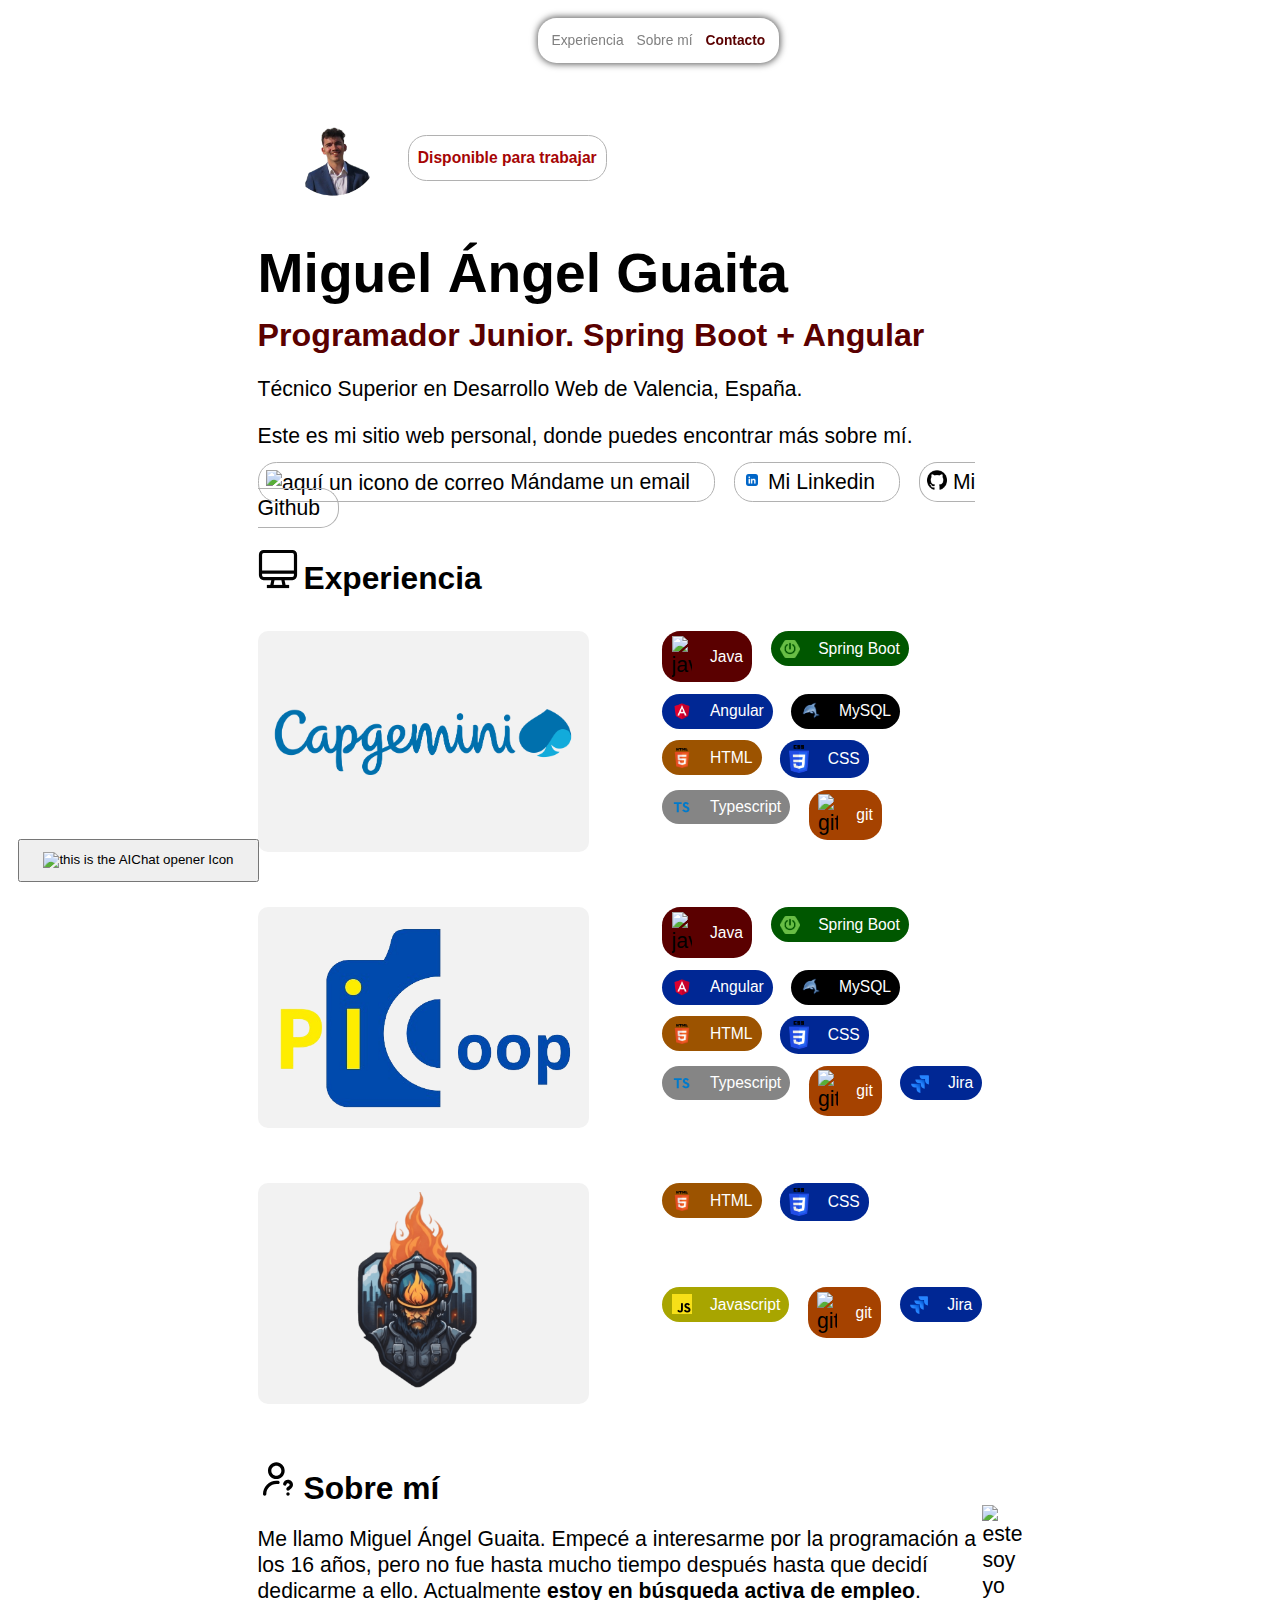
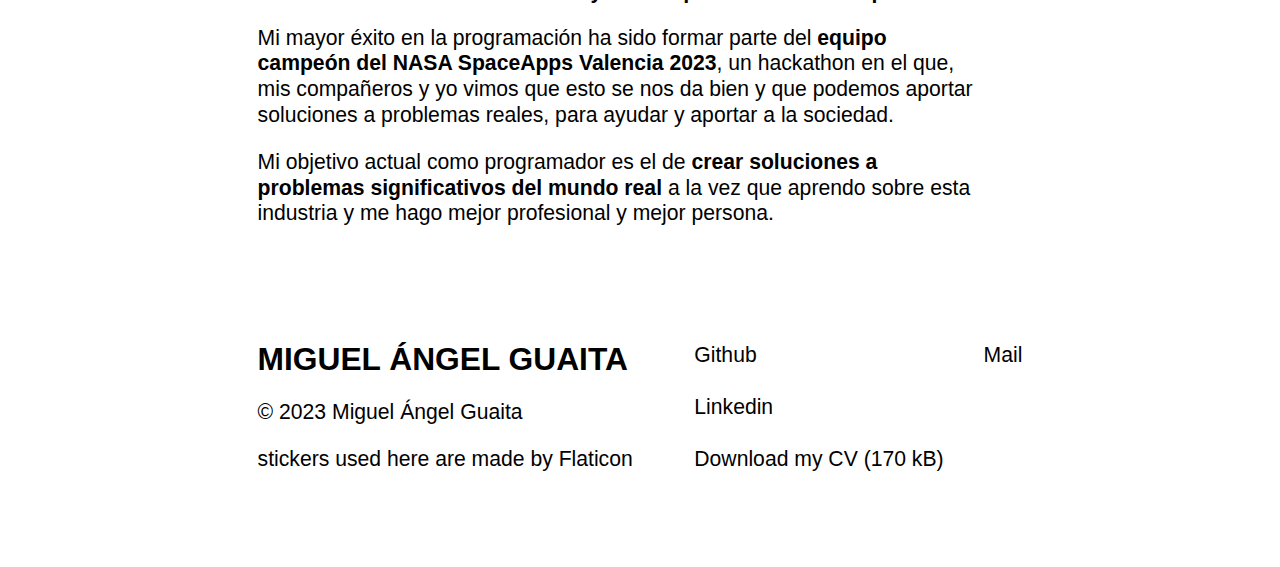
==== commit 8f0066b8: "fix: cambiar muchas cosas para mejorar el diseño del portfolio" ====
--- a/index.html
+++ b/index.html
@@ -19,11 +19,10 @@
 <body>
   <header>
     <nav class="container" id="header-nav">
-      <a href="#projects">Projects</a>
-      <a href="#stack">My Stack</a>
-      <a href="#works">Works</a>
-      <a href="#about">About</a>
-      <a href="#contact">Contact</a>
+      <a href="#experience">Experiencia</a>
+      <a href="#about">Sobre mí</a>
+      <a href="mailto:miguelanguai@gmail.com?subject=Contact%20From%20Web%20Portfolio&body=Hi%20I%20think%20your%20website%20is%20interesting"
+        class="contact">Contacto</a>
     </nav>
   </header>
 
@@ -51,312 +50,218 @@
       </div>
 
       <div class="introduccion-links">
-        <a href="">
+        <a
+          href="mailto:miguelanguai@gmail.com?subject=Contact%20From%20Web%20Portfolio&body=Hi%20I%20think%20your%20website%20is%20interesting">
           <img src="assets/img/mailToIcon.svg" alt="aquí un icono de correo" width="20">
           <span>Mándame un email</span>
         </a>
-        <a href="">
+        <a href="https://www.linkedin.com/in/miguelangelguaita/">
           <img src="assets/img/linkedinIcon.webp" alt="aquí un icono de Linkedin" width="20">
           <span>Mi Linkedin</span>
         </a>
+        <a href="https://github.com/miguelanguai">
+          <img src="assets/img/github.png" alt="aquí un icono de Github" width="20">
+          <span>Mi Github</span>
+        </a>
       </div>
 
     </section>
 
-    <article class="projects">
-      <h2 id="projects">Projects</h2>
-      <p>For the moment, I don't have many projects, because I'm starting
-        working as a web developer, but you can see my <em>very first</em> two
-        projects. I hope to add more new ones in the future.
-      </p>
-
-      <article>
-        <h3>FIRESPOTTERS</h3>
-        <p>
-          This project consists of a predictor of wildfires' movement in real
-          time. It uses 2 <abbr title="Application Programing
-          Interface">API</abbr>s to guess where a wildfire will develop and it
-          shows it on the map with colorful cones. This was a project I made in
-          2023 <em>
-            <abbr title="National Aeronautics and Space Administration">NASA
-            </abbr>
-            SpaceApps Hackathon</em> event and it won the data use prize and the
-          best project.
-        </p>
-        <p>Technologies: HTML, CSS and JavaScript</p>
-        <a href="https://miguelanguai.github.io/FireSpotter/" title="The project
-        I worked in at a hackathon">
-          <img src="assets/img/fireSpottersImg.png" alt="this is the image of
-          firespotters web" width="800">
-        </a>
-      </article>
-
-      <article>
-        <h3>PARCHIS</h3>
-        <p>This was my last project in my first course of programming. It
-          consists of a parchis game that can be played locally and online by two
-          players.
-        </p>
-        <p>Technologies: JAVA</p>
-        <a href="https://github.com/miguelanguai/javachis-1/tree/main" title="The first project I have ever created">
-          <img src="assets/img/javachis.png" alt="this is the image of parchis
-          java project" width="800">
-        </a>
-      </article>
-
+    <section id="experience">
+      <div class="section-title">
+        <img src="assets/img/computer.svg" alt="aqui una imagen de un ordenador svg" width="40">
+        <h2 class="section-title">Experiencia</h2>
+      </div>
+
+      <div class="cards">
+
+        <div class="job">
+          <div class="job-card">
+            <img src="assets/img/capgeminiLogo.png" alt="Logo Capgemini" width="400">
+            <div class="job-card_content">
+              <p class="job-card_title">CapGemini</p>
+              <p class="job-card_subtitle">Marzo 2024 - Mayo 2024</p>
+              <p class="job-card_description">
+                Desarrollo de tareas en proyectos internos de Sring Boot y Angular, empleando git como sistema de
+                control
+                de versiones y utilizando Microsoft Teams para realizar los meetings diarios, con la metodología Scrum.
+              </p>
+            </div>
+          </div>
+          <div class="job-stack">
+            <div class="technology java">
+              <img src="assets/img/stack/java.svg" alt="java" width="20">
+              <span>Java</span>
+            </div>
+            <div class="technology springboot">
+              <img src="assets/img/stack/springboot.png" alt="springboot" width="20">
+              <span>Spring Boot</span>
+            </div>
+            <div class="technology angular">
+              <img src="assets/img/stack/angular.png" alt="angular" width="20">
+              <span>Angular</span>
+            </div>
+            <div class="technology sql">
+              <img src="assets/img/stack/MYSQL.png" alt="mysql" width="20">
+              <span>MySQL</span>
+            </div>
+            <div class="technology html">
+              <img src="assets/img/stack/HTML5.png" alt="html" width="20">
+              <span>HTML</span>
+            </div>
+            <div class="technology css">
+              <img src="assets/img/stack/CSS3.png" alt="css" width="20">
+              <span>CSS</span>
+            </div>
+            <div class="technology ts">
+              <img src="assets/img/stack/typescript.svg" alt="typescript" width="20">
+              <span>Typescript</span>
+            </div>
+            <div class="technology git">
+              <img src="assets/img/stack/git.svg" alt="git" width="20">
+              <span>git</span>
+            </div>
+          </div>
+        </div>
+        <div class="job">
+          <div class="job-card">
+            <img src="assets/img/picoop.png" alt="Logo Picoop" width="300">
+            <div class="job-card_content">
+              <p class="job-card_title">Picoop</p>
+              <div class="link-icon">
+                <a class="link" aria-label="Picoop Repo" href="https://github.com/miguelanguai/picoopSpring">
+                  <img src="assets/img/github.png" alt="link icon" width="30">
+                </a>
+              </div>
+              <p class="job-card_subtitle">Marzo 2024 - Junio 2024</p>
+              <p class="job-card_description">
+                Galería de imágenes bajo petición. Usuario pide una imagen con unas
+                características que otro usuario puede ofrecer. Desarrollado con Spring Boot en backend y Angular en
+                Frontend
+              </p>
+            </div>
+          </div>
+          <div class="job-stack">
+            <div class="technology java">
+              <img src="assets/img/stack/java.svg" alt="java" width="20">
+              <span>Java</span>
+            </div>
+            <div class="technology springboot">
+              <img src="assets/img/stack/springboot.png" alt="springboot" width="20">
+              <span>Spring Boot</span>
+            </div>
+            <div class="technology angular">
+              <img src="assets/img/stack/angular.png" alt="angular" width="20">
+              <span>Angular</span>
+            </div>
+            <div class="technology sql">
+              <img src="assets/img/stack/MYSQL.png" alt="mysql" width="20">
+              <span>MySQL</span>
+            </div>
+            <div class="technology html">
+              <img src="assets/img/stack/HTML5.png" alt="html" width="20">
+              <span>HTML</span>
+            </div>
+            <div class="technology css">
+              <img src="assets/img/stack/CSS3.png" alt="css" width="20">
+              <span>CSS</span>
+            </div>
+            <div class="technology ts">
+              <img src="assets/img/stack/typescript.svg" alt="typescript" width="20">
+              <span>Typescript</span>
+            </div>
+            <div class="technology git">
+              <img src="assets/img/stack/git.svg" alt="git" width="20">
+              <span>git</span>
+            </div>
+            <div class="technology jira">
+              <img src="assets/img/stack/jira.svg" alt="jira" width="20">
+              <span>Jira</span>
+            </div>
+          </div>
+        </div>
+
+        <div class="job">
+
+          <div class="job-card">
+            <img src="assets/img/fireSpotters.png" alt="Logo FireSpotters" width="200">
+            <div class="job-card_content">
+              <p class="job-card_title">FireSpotters</p>
+              <div class="link-icon">
+                <a class="link" aria-label="FireSpotters Web" href="https://miguelanguai.github.io/FireSpotter/">
+                  <img src="assets/img/link.svg" alt="link icon" width="30">
+                </a>
+                <a class="link" aria-label="FireSpotters Repo" href="https://github.com/miguelanguai/FireSpotter">
+                  <img src="assets/img/github.png" alt="link icon" width="30">
+                </a>
+              </div>
+              <p class="job-card_subtitle">Noviembre 2023</p>
+              <p class="job-card_description">
+                Desarrollo de una web que, con los datos atmosféricos y los incendios activos en el momento, predice el
+                movimiento de los mismos.<br>
+                Desarrollado con Javascript Vanilla.<br>
+                Ganador del certamen NASA Hackathon SpaceApps Valencia 2023.
+              </p>
+            </div>
+          </div>
+          <div class="job-stack">
+            <div class="technology html">
+              <img src="assets/img/stack/HTML5.png" alt="html" width="20">
+              <span>HTML</span>
+            </div>
+            <div class="technology css">
+              <img src="assets/img/stack/CSS3.png" alt="css" width="20">
+              <span>CSS</span>
+            </div>
+            <div class="technology js">
+              <img src="assets/img/stack/Javascript.png" alt="javascript" width="20">
+              <span>Javascript</span>
+            </div>
+            <div class="technology git">
+              <img src="assets/img/stack/git.svg" alt="git" width="20">
+              <span>git</span>
+            </div>
+            <div class="technology jira">
+              <img src="assets/img/stack/jira.svg" alt="jira" width="20">
+              <span>Jira</span>
+            </div>
+          </div>
+        </div>
+      </div>
+    </section>
+
+    <article id="about">
+      <div class="section-title">
+        <img src="assets/img/user.svg" alt="yo" width="40">
+        <h2 class="section-title">Sobre mí</h2>
+      </div>
+      <div class="about-body">
+
+        <div class="about-texts">
+          <p>
+            Me llamo Miguel Ángel Guaita. Empecé a interesarme por la programación a los 16 años, pero no fue hasta
+            mucho
+            tiempo después hasta que decidí dedicarme a ello. Actualmente <strong>estoy en búsqueda activa de
+              empleo</strong>.
+          </p>
+          <p>
+            Mi mayor éxito en la programación ha sido formar parte del <strong> equipo campeón del NASA SpaceApps
+              Valencia
+              2023</strong>,
+            un hackathon en el que, mis compañeros y yo vimos que esto se nos da bien y que podemos aportar soluciones a
+            problemas reales, para ayudar y aportar a la sociedad.
+          </p>
+          <p>
+            Mi objetivo actual como programador es el de <strong>crear soluciones a problemas significativos del mundo
+              real</strong> a la vez que
+            aprendo sobre esta industria y me hago mejor profesional y mejor persona.
+          </p>
+        </div>
+        <div class="about-image">
+          <img src="assets/img/imagenPersonal.jpg" alt="este soy yo" width="250">
+        </div>
+      </div>
     </article>
-
-    <section class="stack-list">
-      <h2 id="stack">My Stack</h2>
-      <ul class="badges-list">
-        <li class="section">
-          <h3 class="section-title">Frontend</h3>
-          <ul class="badge-items">
-            <li class="badge-item">
-              <img src="assets/img/stack/HTML5.png" alt="HTML icon" class="badge-icon">
-              <span class="badge-text">HTML</span>
-            </li>
-            <li class="badge-item">
-              <img src="assets/img/stack/CSS3.png" alt="CSS icon" class="badge-icon">
-              <span class="badge-text">CSS</span>
-            </li>
-            <li class="badge-item">
-              <img src="assets/img/stack/Javascript.png" alt="JavaScript icon" class="badge-icon">
-              <span class="badge-text">JavaScript</span>
-            </li>
-            <li class="badge-item">
-              <img src="assets/img/stack/Bootstrap.png" alt="Bootstrap icon" class="badge-icon">
-              <span class="badge-text">Bootstrap</span>
-            </li>
-          </ul>
-        </li>
-        <li class="section">
-          <h3 class="section-title">Backend</h3>
-          <ul class="badge-items">
-            <li class="badge-item">
-              <img src="assets/img/stack/bash.svg" alt="Bash icon" class="badge-icon">
-              <span class="badge-text">Bash</span>
-            </li>
-            <li class="badge-item">
-              <img src="assets/img/stack/PHP.png" alt="PHP icon" class="badge-icon">
-              <span class="badge-text">PHP</span>
-            </li>
-            <li class="badge-item">
-              <img src="assets/img/stack/Laravel.png" alt="Laravel icon" class="badge-icon">
-              <span class="badge-text">Laravel</span>
-            </li>
-            <li class="badge-item">
-              <img src="assets/img/stack/java.svg" alt="JAVA icon" class="badge-icon">
-              <span class="badge-text">JAVA</span>
-            </li>
-            <li class="badge-item">
-              <img src="assets/img/stack/MYSQL.png" alt="MySQL icon" class="badge-icon">
-              <span class="badge-text">MySQL</span>
-            </li>
-            <li class="badge-item">
-              <img src="assets/img/stack/XML.png" alt="XML icon" class="badge-icon">
-              <span class="badge-text">XML</span>
-            </li>
-          </ul>
-        </li>
-        <li class="section">
-          <h3 class="section-title">Version Controlling</h3>
-          <ul class="badge-items">
-            <li class="badge-item">
-              <img src="assets/img/stack/git.svg" alt="git icon" class="badge-icon">
-              <span class="badge-text">git</span>
-            </li>
-          </ul>
-        </li>
-        <li class="section">
-          <h3 class="section-title">Deployment</h3>
-          <ul class="badge-items">
-            <li class="badge-item">
-              <img src="assets/img/stack/AWS.png" alt="AWS icon" class="badge-icon">
-              <span class="badge-text">AWS</span>
-            </li>
-            <li class="badge-item">
-              <img src="assets/img/stack/Azure.png" alt="Azure icon" class="badge-icon">
-              <span class="badge-text">Azure</span>
-            </li>
-            <li class="badge-item">
-              <img src="assets/img/stack/docker.svg" alt="Docker icon" class="badge-icon">
-              <span class="badge-text">Docker</span>
-            </li>
-            <li class="badge-item">
-              <img src="assets/img/stack/kubernetes.svg" alt="Kubernetes icon" class="badge-icon">
-              <span class="badge-text">Kubernetes</span>
-            </li>
-          </ul>
-        </li>
-      </ul>
-
-
-
-
-
-    </section>
-
-    <article>
-      <h2 id="works">Works</h2>
-      <div class="works-container">
-        <!--He rellenado con trabajos falsos para tener algo de "relleno"-->
-        <div class="works-box">
-          <div class="works_item">
-            <div class="works-item_title">
-              <p>
-                Creating Creations
-              </p>
-            </div>
-
-            <div class="works-stack">
-              <img src="assets/img/stack/java.svg" alt="JAVA logo">
-              <img src="assets/img/stack/HTML5.png" alt="HTML logo">
-              <img src="assets/img/stack/CSS3.png" alt="CSS logo">
-            </div>
-
-          </div>
-
-          <div class="works_item">
-            <div class="works-item_title">
-              <p>
-                Inventing Invents
-              </p>
-            </div>
-
-            <div class="works-stack">
-              <img src="assets/img/stack/HTML5.png" alt="HTML logo">
-              <img src="assets/img/stack/CSS3.png" alt="CSS logo">
-              <img src="assets/img/stack/Laravel.png" alt="Laravel logo">
-              <img src="assets/img/stack/MYSQL.png" alt="MySQL logo">
-              <img src="assets/img/stack/Azure.png" alt="Azure logo">
-            </div>
-
-          </div>
-
-        </div>
-      </div>
-    </article>
-
-    <article>
-      <!--Future feat: When hover with CSS, explanation of every stage or hobbie
-      -->
-      <h2 id="about">About</h2>
-      <article class="education">
-        <h3>My Education</h3>
-        <p>Here is my education on the IT sector</p>
-        <div class="educationList">
-          <section>
-            <h4>Formal Education</h4>
-            <ul>
-              <li>Web Applications Development VET</li>
-            </ul>
-          </section>
-          <section>
-            <h4>Non-Formal Education</h4>
-            <ul>
-              <li>OpenWebinars Postman Course</li>
-              <li>OpenWebinars PHP Beginners Course</li>
-              <li>OpenWebinars PHP Expanding Concepts Course</li>
-              <li>OpenWebinars PHP & MySQL Creating Dynamic Sites Course</li>
-              <li>AWS Academy Cloud Foundations</li>
-            </ul>
-          </section>
-        </div>
-      </article>
-      <article>
-        <h3>I'm learning...</h3>
-        <p>Laravel</p>
-      </article>
-      <article>
-        <h3>My languages</h3>
-        <p>Besides being a native speaker in spanish and catalan, I also know
-          another languages.</p>
-        <p>Learning languages is something simple for me and a thing I always
-          like to do.</p>
-        <div class="carousel">
-          <div class="carousel-inner">
-            <div class="carousel-item active">
-              <img src="assets/img/flags/spainFlag.png" alt="Spanish Flag">
-              <div class="carousel-text">
-                <h4>Spanish</h4>
-                <p>Native Speaker</p>
-              </div>
-            </div>
-            <div class="carousel-item">
-              <img src="assets/img/flags/valencianFlag.png" alt="Valencia Flag">
-              <div class="carousel-text">
-                <h4>Valencian</h4>
-                <p>Native Speaker</p>
-              </div>
-            </div>
-            <div class="carousel-item">
-              <img src="assets/img/flags/englishFlag.png" alt="United Kingdom Flag">
-              <div class="carousel-text">
-                <h4>English</h4>
-                <p>B2 Level (CEFR)</p>
-              </div>
-            </div>
-            <div class="carousel-item">
-              <img src="assets/img/flags/franceFlag.png" alt="French Flag">
-              <div class="carousel-text">
-                <h4>French</h4>
-                <p>A2 Level (CEFR)</p>
-              </div>
-            </div>
-            <div class="carousel-item">
-              <img src="assets/img/flags/netherlandsFlag.png" alt="Netherlands Flag">
-              <div class="carousel-text">
-                <h4>Dutch</h4>
-                <p>Basic (self-taught)</p>
-              </div>
-            </div>
-            <div class="carousel-item">
-              <img src="assets/img/flags/italyFlag.png" alt="Italy Flag">
-              <div class="carousel-text">
-                <h4>Italian</h4>
-                <p>Basic (self-taught)</p>
-                <p>Now learning this one!</p>
-              </div>
-            </div>
-
-          </div>
-          <button class="carousel-control prev">&#10094;</button>
-          <button class="carousel-control next">&#10095;</button>
-        </div>
-
-      </article>
-    </article>
-
-    <section>
-      <h2 id="contact">Contact</h2>
-
-      <div>
-        <h3>Github</h3>
-        <a href="https://github.com/miguelanguai"><img src="assets/img/githubIcon.png" alt="Go check my Github"
-            width="100">
-        </a>
-      </div>
-      <div>
-        <h3>LinkedIn</h3>
-        <a href="https://www.linkedin.com/in/miguelangelguaita/"><img src="assets/img/linkedinIcon.webp"
-            alt="Go check my LinkedIn" width="100"></a>
-      </div>
-      <section class="mailLink">
-        <h3>Mail</h3>
-
-        </a>
-        <p id="mailText" style="border:1px solid black;">miguelanguai@gmail.com</p>
-        <button onclick="copiarTexto()">Copiar</button>
-        <!--
-        <a href="mailto:miguelanguai@gmail.com?subject=Contact%20From%20Web%20Portfolio&body=Hi%20I%20think%20your%20website%20is%20interesting"
-          title="Send me an email"><img src="assets/img/mailToIcon.svg" alt="Send
-        me an email" width="40">
-          Esto, si está puesto, da problemas en el button para abrir el chat con
-          la pseudo-AI de abajo. No sé por qué, pero dejo aquí el codigo
-          comentado para agilizar el proceso cuando sea capaz de solucionarlo
-          -->
-      </section>
 
     </section>
   </main>
@@ -400,16 +305,19 @@
   <footer>
     <section>
       <h2>MIGUEL ÁNGEL GUAITA</h2>
-      <p>&copy; 2023 Miguel Ángel Guaita</p>
-      <p>stickers used here are made by Flaticon</p>
-      <!--
-        Following the instructions of flaticon for use of its stickers:
-      https://support.flaticon.com/s/article/Attribution-How-when-and-where-FI?language=en_US&Id=ka03V0000008Xs3QAE 
-      -->
+      <div class="license-references">
+
+        <p>&copy; 2023 Miguel Ángel Guaita</p>
+        <p>stickers used here are made by Flaticon</p>
+        <!--
+    Following the instructions of flaticon for use of its stickers:
+  https://support.flaticon.com/s/article/Attribution-How-when-and-where-FI?language=en_US&Id=ka03V0000008Xs3QAE 
+-->
+      </div>
     </section>
-    <div class="elsewhere">
+    <div class="links">
       <ul>
-        <li><b>Elsewhere</b></li>
+        
         <li><a href="https://github.com/miguelanguai">
             Github
           </a></li>
@@ -421,10 +329,8 @@
             my CV (170 kB)
           </a></li>
       </ul>
-    </div>
-    <div class="contact">
+    
       <ul>
-        <li><b>Contact</b></li>
         <li><a
             href="mailto:miguelanguai@gmail.com?subject=Contact%20From%20Web%20Portfolio&body=Hi%20I%20think%20your%20website%20is%20interesting">
             Mail
@@ -436,8 +342,6 @@
 </body>
 
 <script src="assets/scripts/chat.js"></script>
-<script src="assets/scripts/copyMail.js"></script>
-<script src="assets/scripts/idiomsCarousel.js"></script>
 <script src="assets/scripts/header.js"></script>
 
 </html>--- a/assets/styles/styles.css
+++ b/assets/styles/styles.css
@@ -20,7 +20,7 @@
     justify-content: center;
     font-size: 0.75rem;
     margin: 1rem;
-
+    z-index: 3;
     position: fixed;
     top: 0;
     width: 100%;
@@ -40,6 +40,11 @@
 
     a:hover {
         color: #A60505;
+    }
+
+    .contact {
+        font-weight: 700;
+        color: #5a0000;
     }
 
     transition: background-color 0.3s;
@@ -70,6 +75,7 @@
             overflow: hidden;
             z-index: 1;
             color: #A60505;
+            font-weight: 600;
         }
 
         .link-linkedin-1:before {
@@ -148,5 +154,203 @@
         }
     }
 
+    section {
+        margin-top: 1.5rem
+    }
+
+    .section-title {
+        display: inline;
+    }
+
+    .cards {
+        margin-top: 2rem;
+    }
+
+    .job {
+        display: flex;
+        margin-bottom: 3rem;
+    }
+
+    .job-card {
+        position: relative;
+        width: 18rem;
+        height: 12rem;
+        background-color: #f2f2f2;
+        border-radius: 10px;
+        display: flex;
+        align-items: center;
+        justify-content: center;
+        overflow: hidden;
+        perspective: 1000px;
+        box-shadow: 0 0 0 5px #ffffff80;
+        transition: all 0.6s cubic-bezier(0.175, 0.885, 0.32, 1.275);
+    }
+
+    .job-card:hover {
+        transform: scale(1.05);
+        box-shadow: 0 8px 16px rgba(255, 255, 255, 0.2);
+    }
+
+    .job-card_content {
+        position: absolute;
+        top: 0;
+        left: 0;
+        width: 100%;
+        height: 100%;
+        padding: 1.25rem;
+        box-sizing: border-box;
+        background-color: #f2f2f2;
+        transform: rotateX(-90deg);
+        transform-origin: bottom;
+        transition: all 0.6s cubic-bezier(0.175, 0.885, 0.32, 1.275);
+    }
+
+    .job-card:hover .job-card_content {
+        transform: rotateX(0deg);
+    }
+
+    .job-card_title {
+        margin: 0;
+        font-size: 1.5rem;
+        color: #333;
+        font-weight: 700;
+    }
+
+    .job-card_subtitle {
+        margin: 0;
+        font-size: 0.8rem;
+    }
+
+    .job-card_description {
+        margin: 10px 0 0;
+        font-size: 0.8rem;
+        color: #777;
+        line-height: 1.2;
+    }
+
+    .link-icon {
+        position: fixed;
+        top: 1.25rem;
+        right: 1.25rem;
+    }
+
+    .job-stack {
+        margin-left: 4rem;
+        display: flex;
+        align-items: flex-start;
+        justify-content: flex-start;
+        flex-wrap: wrap;
+        flex: 1rem;
+
+        .technology {
+            display: flex;
+            align-items: center;
+            justify-content: space-between;
+            margin-right: 1rem;
+            padding: 0.25rem 0.5rem;
+            border-radius: 1rem;
+
+            span {
+                margin-left: 1rem;
+                font-size: 0.85rem;
+                color: white;
+            }
+        }
+
+        .java {
+            background-color: #5a0000;
+        }
+
+        .springboot {
+            background-color: #005700;
+        }
+
+        .angular {
+            background-color: #002794;
+        }
+
+        .sql {
+            background-color: #000000;
+        }
+
+        .html {
+            background-color: #9c5300;
+        }
+
+        .css {
+            background-color: #002794;
+        }
+
+        .jira {
+            background-color: #002794;
+        }
+
+        .ts {
+            background-color: #858585;
+        }
+
+        .js {
+            background-color: #a8a500;
+        }
+
+        .git {
+            background-color: #a54200;
+        }
+    }
+
+    .about-body {
+        display: flex;
+    }
+
+    /* Style for the opening chat button */
+
+
+
+
+}
+
+#chat-button {
+    position: fixed;
+    bottom: 1rem;
+    left: 1rem;
+    padding: 0.625rem 1.25rem;
+    cursor: pointer;
+
+    & img {
+        width: 2.5rem;
+    }
+}
+
+#chat-window{
+    display: none;
+}
+
+footer {
+    margin: 4rem 14rem 4rem 14rem;
+    display: flex;
+    justify-content: space-between;
+
+    .links {
+        display: flex;
+
+        ul {
+            display: flex;
+            flex-direction: column;
+            justify-content: space-between;
+
+            li {
+                list-style: none;
+
+                a {
+                    text-decoration: none;
+                    color: #000000;
+                }
+            }
+
+            a:hover {
+                color: #5a0000;
+            }
+        }
+    }
 
 }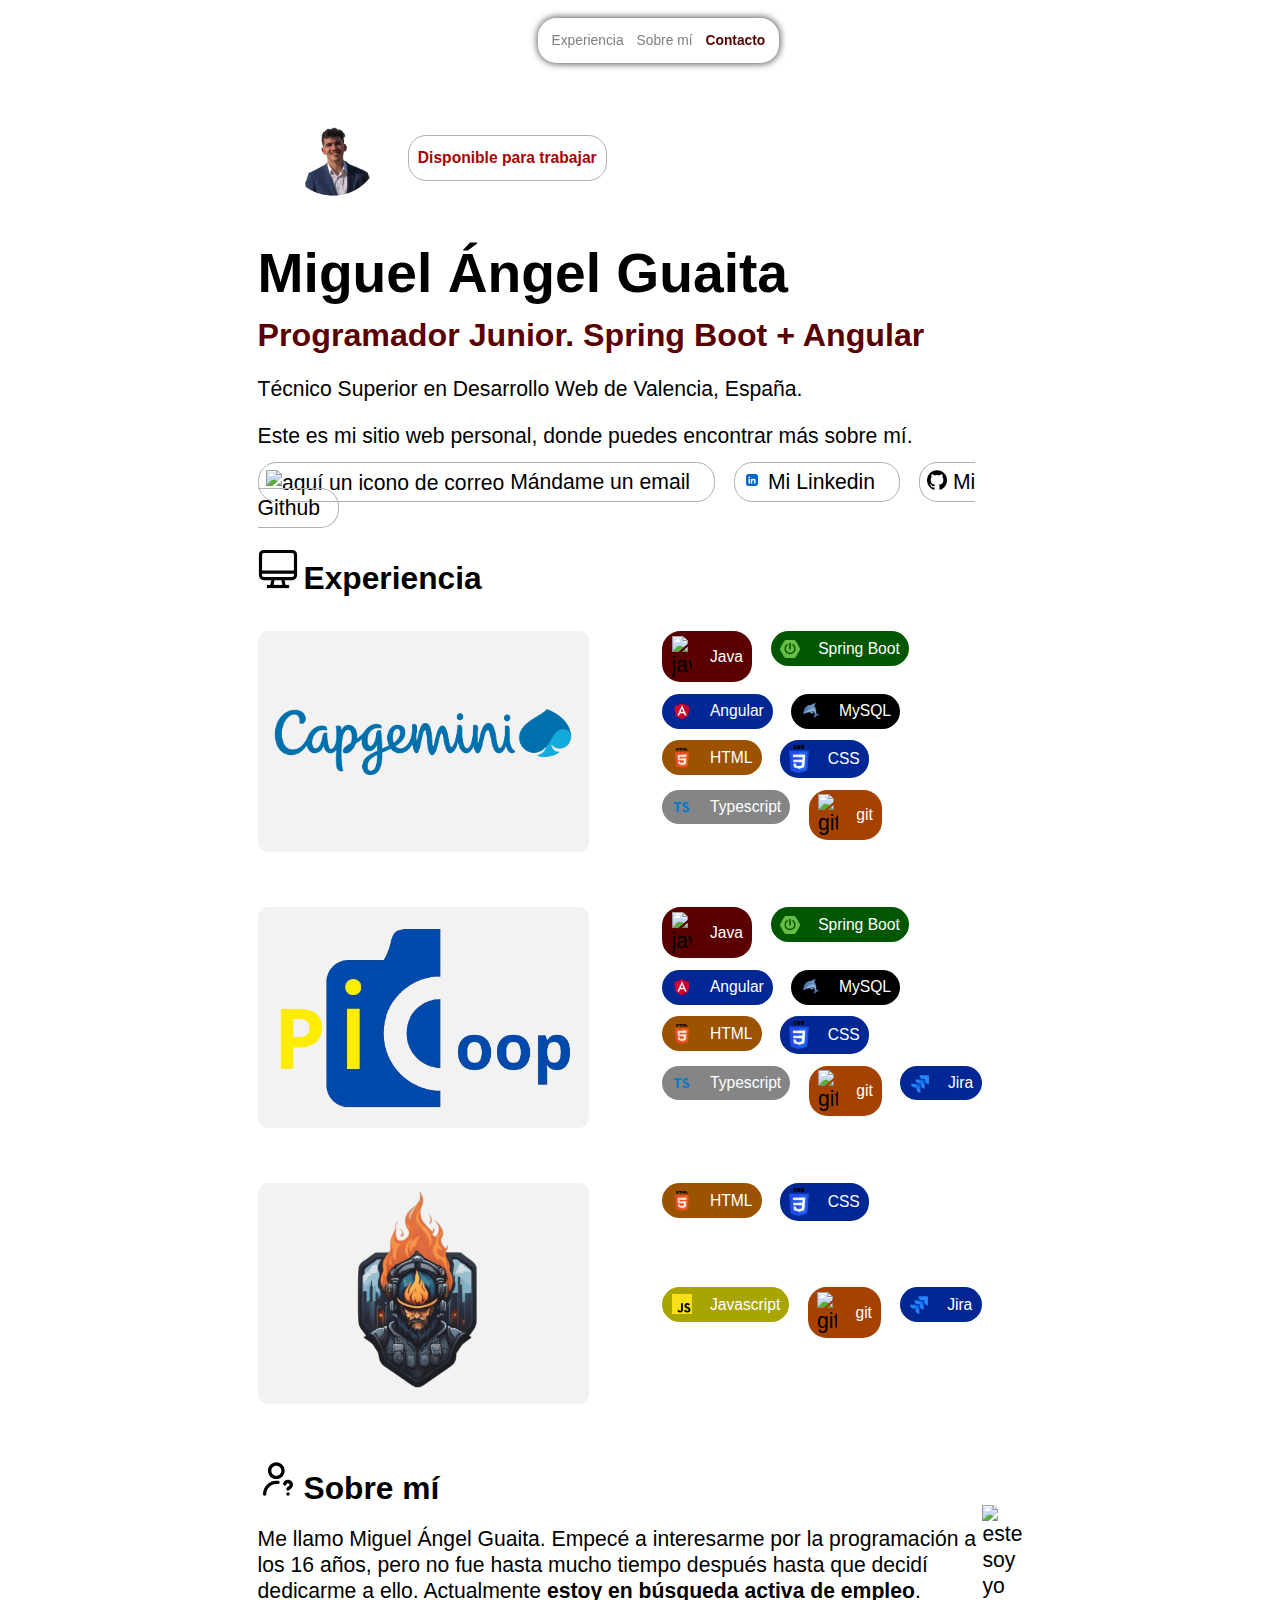
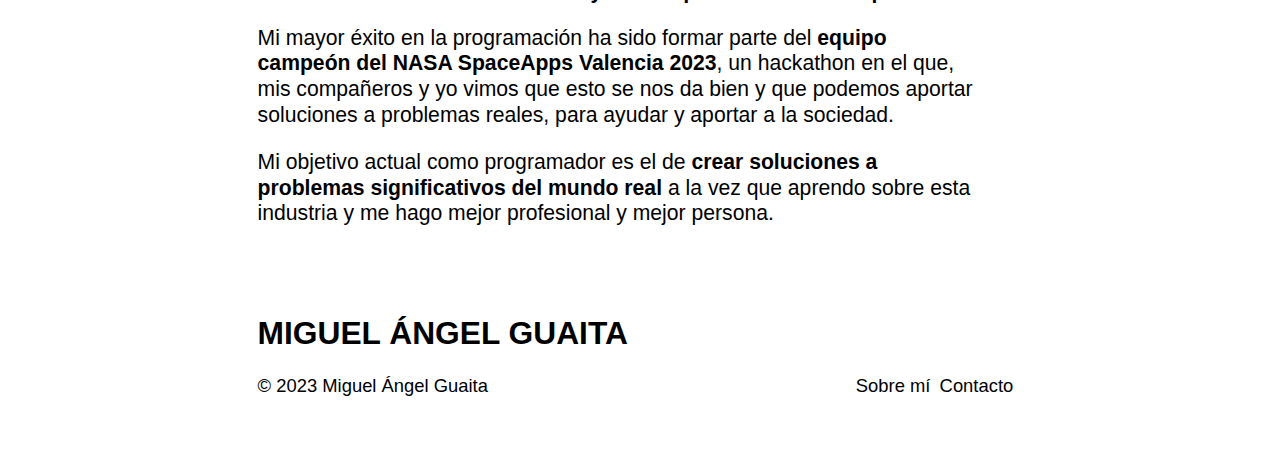
==== commit b344a4ee: "fix: retire english words and format footer" ====
--- a/index.html
+++ b/index.html
@@ -266,82 +266,25 @@
     </section>
   </main>
 
-  <aside>
-    <button id="chat-button">
-      <img src="assets/img/chat.svg" alt="this is the AIChat opener
-        Icon">
-    </button>
-
-    <div id="chat-window" class="chat-window">
-      <!-- Chat content down here -->
-      <div id="chat-content">
-        <h2>¡Welcome to the AI Assistant!</h2>
-        <p>
-          Hi! I'm Miguel. It's a pleasure to see you here. What can I do for you?
-        </p>
-        <div id="chatOptions">
-          <button id="linkedinOption">
-            I want to see your Linkedin
-          </button>
-          <button id="mailOption">
-            I want to send you an email
-          </button>
-          <button id="cvOption">
-            I want to see your <abbr title="Curriculum Vitae">CV</abbr>
-          </button>
-          <button id="projectsOption">
-            I want to see the projects you did
-          </button>
-        </div>
-        <div id="userChatContent"></div>
-        <div id="chatLastAnswer"></div>
-      </div>
-      <!-- Closing-chat button -->
-      <button id="chat-close" class="close-chat"><img src="assets/img/cross.svg" alt="This is the closing window button"
-          width="10"></button>
-    </div>
-  </aside>
-
   <footer>
     <section>
       <h2>MIGUEL ÁNGEL GUAITA</h2>
-      <div class="license-references">
-
-        <p>&copy; 2023 Miguel Ángel Guaita</p>
-        <p>stickers used here are made by Flaticon</p>
-        <!--
-    Following the instructions of flaticon for use of its stickers:
-  https://support.flaticon.com/s/article/Attribution-How-when-and-where-FI?language=en_US&Id=ka03V0000008Xs3QAE 
--->
-      </div>
-    </section>
-    <div class="links">
-      <ul>
+      <div class="license">
+        <span>&copy; 2023 Miguel Ángel Guaita</span>
+          <ul>
+            <li><a href="#about">
+                Sobre mí
+              </a></li>
+            <li><a
+                href="mailto:miguelanguai@gmail.com?subject=Contact%20From%20Web%20Portfolio&body=Hi%20I%20think%20your%20website%20is%20interesting"
+                class="contact">Contacto</a></li>
+          </ul>
         
-        <li><a href="https://github.com/miguelanguai">
-            Github
-          </a></li>
-        <li><a href="https://www.linkedin.com/in/miguelangelguaita/">
-            Linkedin
-          </a></li>
-        <li><a href="assets/pdf/miguelAngelGuaitaCV.pdf" download="CVMiguelGuaita.pdf">
-            Download
-            my CV (170 kB)
-          </a></li>
-      </ul>
-    
-      <ul>
-        <li><a
-            href="mailto:miguelanguai@gmail.com?subject=Contact%20From%20Web%20Portfolio&body=Hi%20I%20think%20your%20website%20is%20interesting">
-            Mail
-          </a></li>
-      </ul>
-    </div>
+      </div>
+    </section>
   </footer>
 
 </body>
-
-<script src="assets/scripts/chat.js"></script>
 <script src="assets/scripts/header.js"></script>
 
 </html>--- a/assets/styles/styles.css
+++ b/assets/styles/styles.css
@@ -309,48 +309,32 @@
 
 }
 
-#chat-button {
-    position: fixed;
-    bottom: 1rem;
-    left: 1rem;
-    padding: 0.625rem 1.25rem;
-    cursor: pointer;
-
-    & img {
-        width: 2.5rem;
-    }
-}
-
-#chat-window{
-    display: none;
-}
-
 footer {
     margin: 4rem 14rem 4rem 14rem;
-    display: flex;
-    justify-content: space-between;
-
-    .links {
-        display: flex;
-
-        ul {
-            display: flex;
-            flex-direction: column;
-            justify-content: space-between;
-
-            li {
-                list-style: none;
-
-                a {
-                    text-decoration: none;
-                    color: #000000;
+    .license{
+        display: flex;
+        justify-content: space-between;
+        font-size: 1rem;
+            ul {
+                margin: 0 0 0 1rem;
+                margin-top:0;
+                padding: 0;
+                display: flex;
+                
+                li {
+                    list-style: none;
+                    padding-right: 0.5rem;
+                    
+                    a {
+                        text-decoration: none;
+                        color: #000000;
+                    }
+                }
+                
+                a:hover {
+                    color: #5a0000;
                 }
             }
-
-            a:hover {
-                color: #5a0000;
-            }
-        }
     }
 
 }